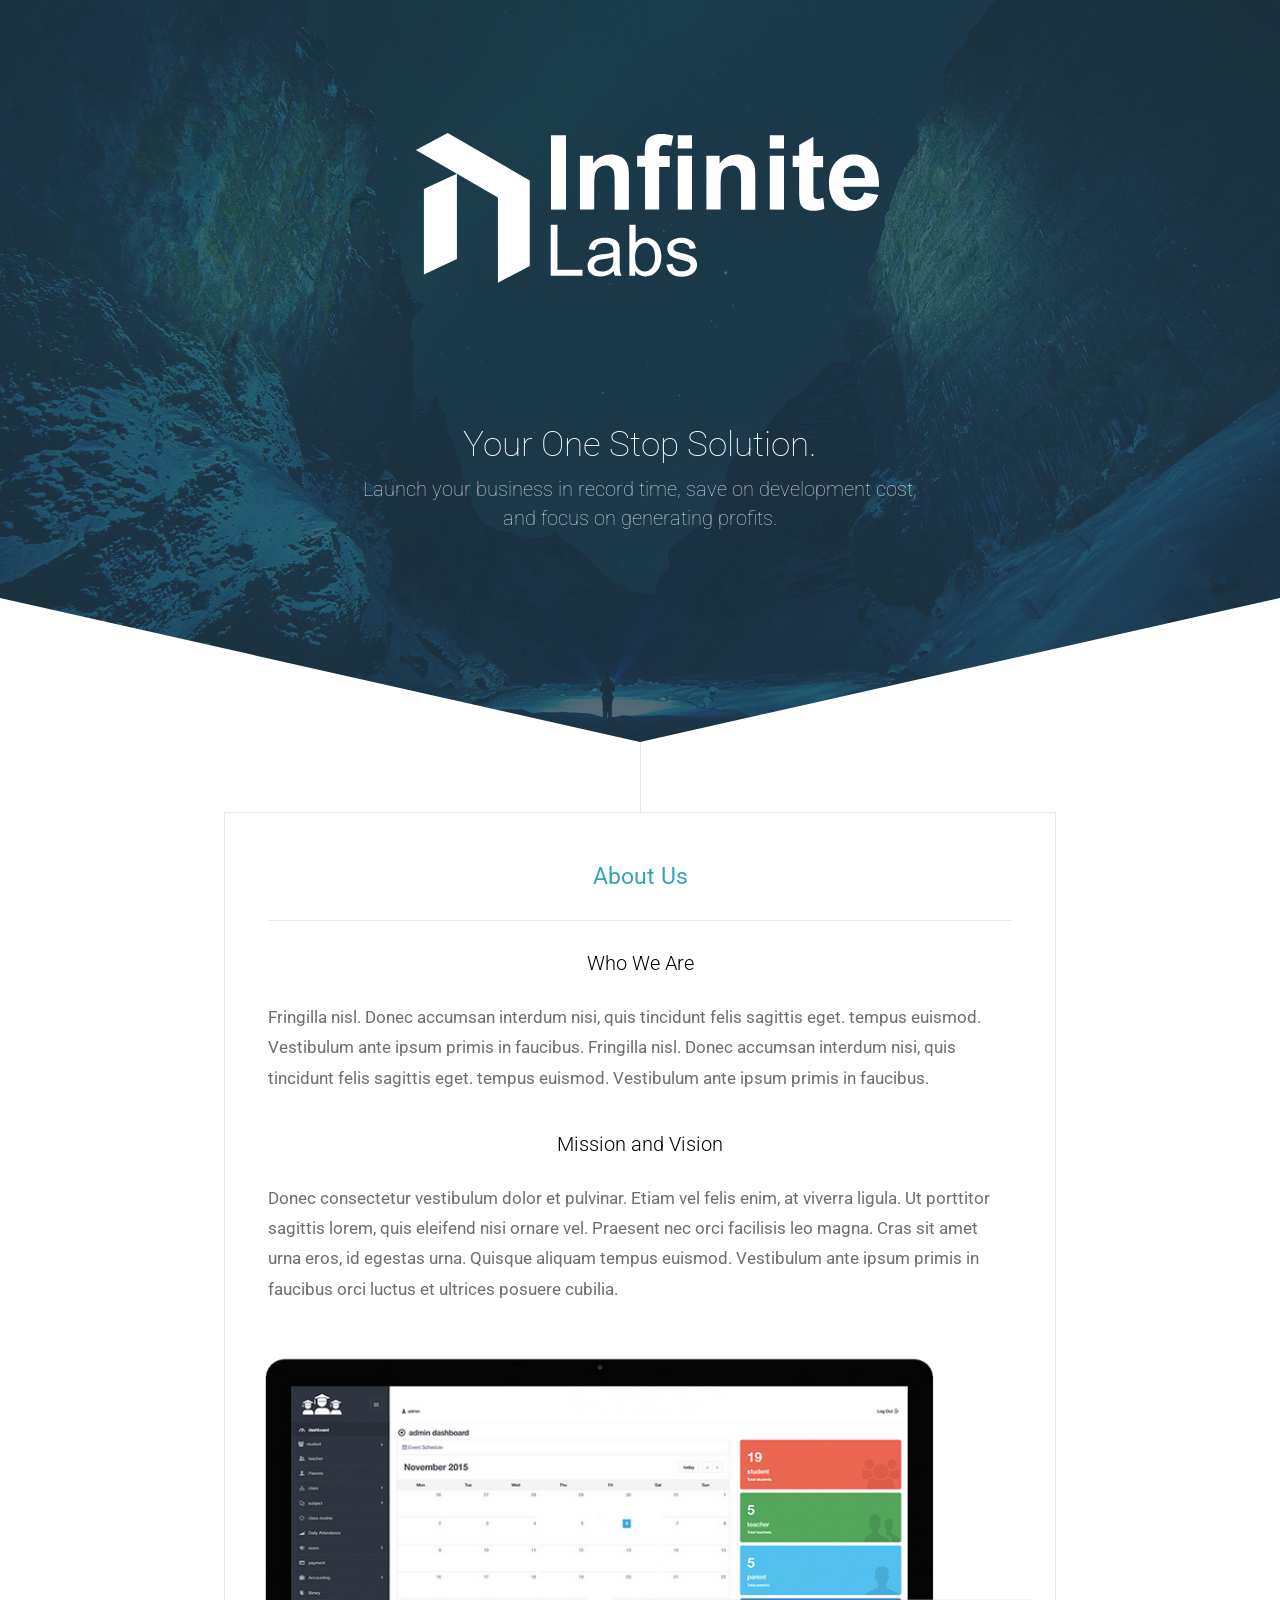
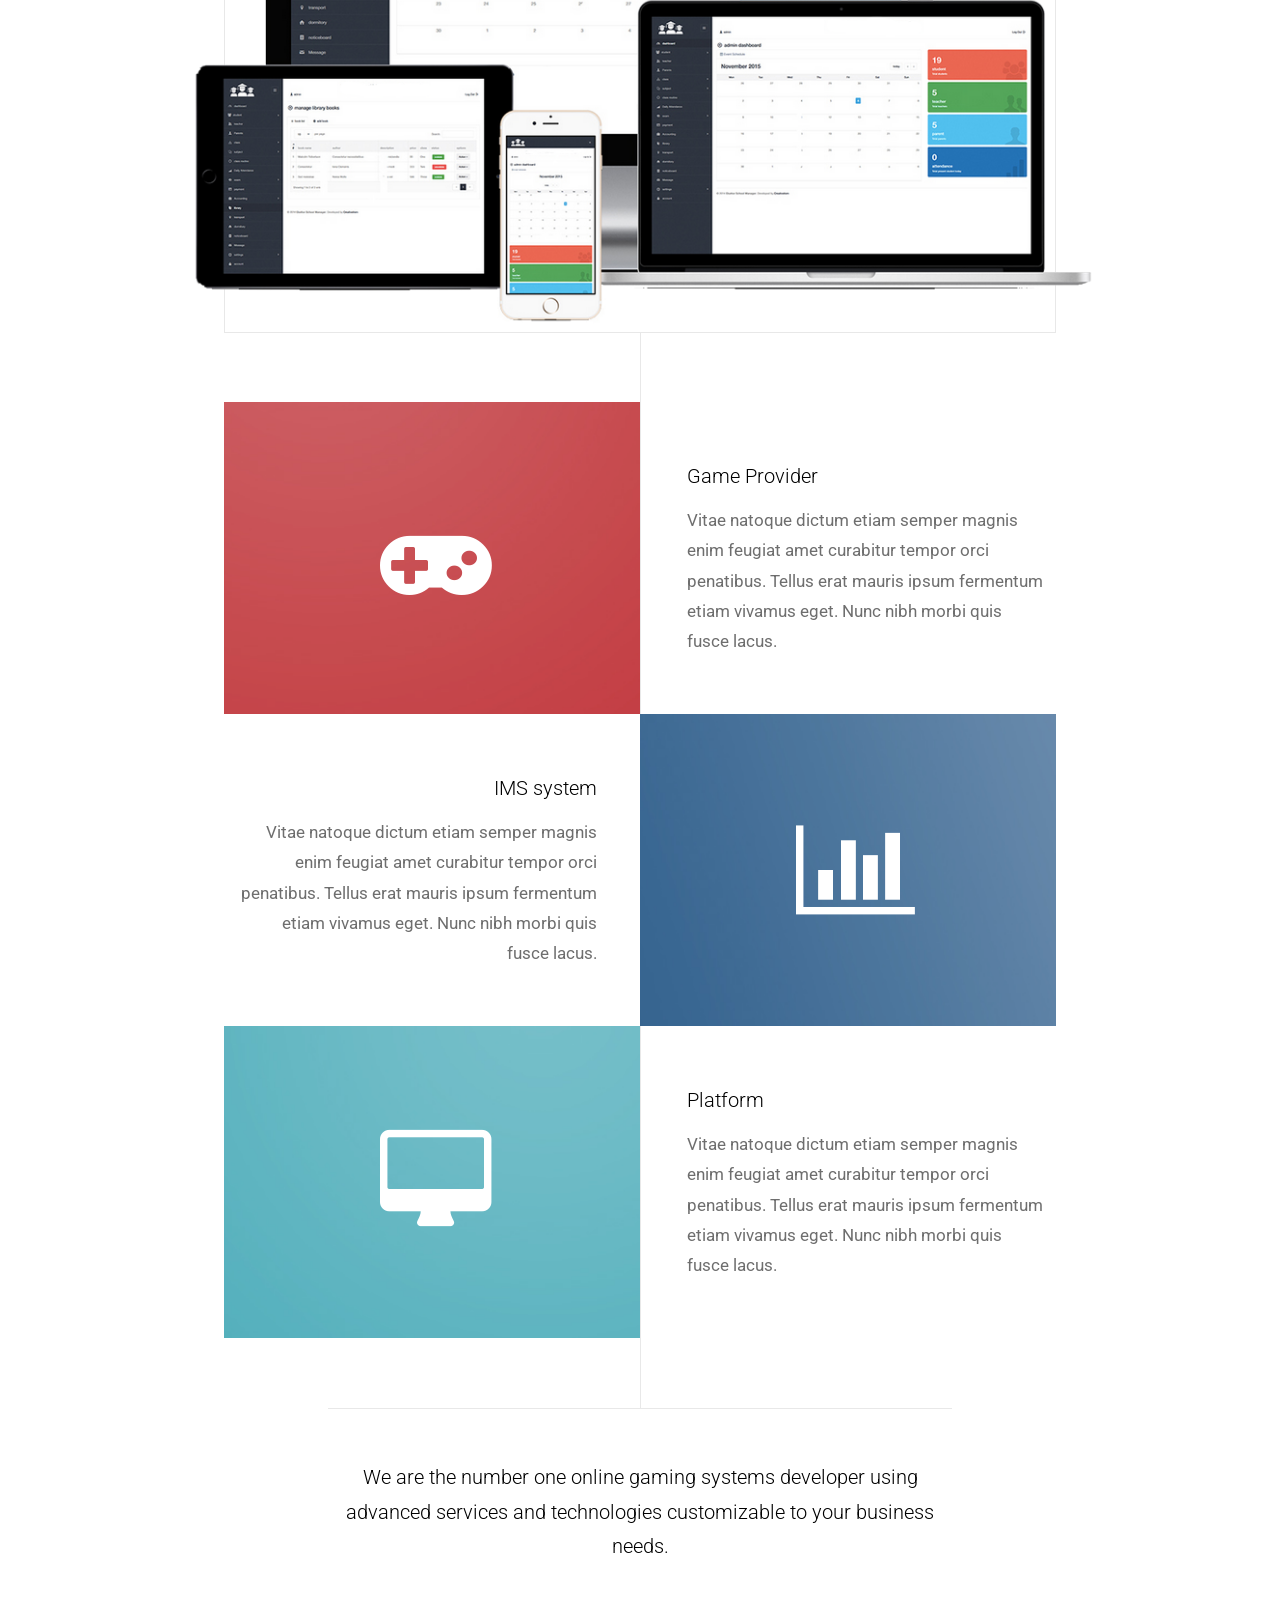
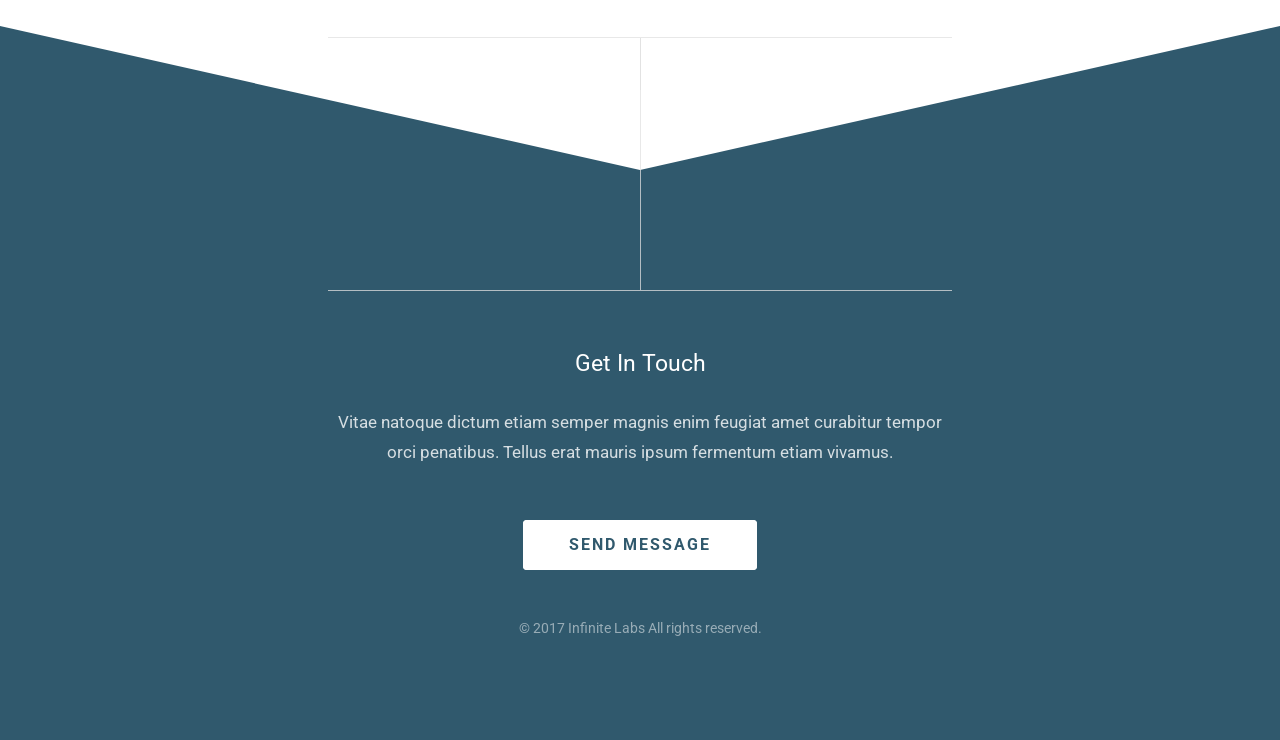
==== index.html @ 9e8cd10a "1" ====
<!DOCTYPE HTML>
<html>
	<head>
		<title>Infinite Labs</title>
		<meta charset="utf-8" />
		<meta name="viewport" content="width=device-width, initial-scale=1" />
		<!--[if lte IE 8]><script src="assets/js/ie/html5shiv.js"></script><![endif]-->
		<link rel="stylesheet" href="assets/css/main.css" />
		<!--[if lte IE 8]><link rel="stylesheet" href="assets/css/ie8.css" /><![endif]-->
	</head>
	<body>

		<!-- Header -->
			<div id="header">
				<div class="main-logo">
					<img src="images/logo.svg" alt="">
				</div>
				<h1>Your One Stop Solution.</h1>
				<p>Launch your business in record time, save on development cost, <br>and focus on generating profits.</p>
			</div>

		<!-- Main -->
			<div id="main">
				
				<div class="box container">
					<header>
						<h2>About Us</h2>
					</header>
					<hr />
					<section>
						<header>
							<h3>Who We Are</h3>
						</header>
						<p>Fringilla nisl. Donec accumsan interdum nisi, quis tincidunt felis sagittis eget.
						tempus euismod. Vestibulum ante ipsum primis in faucibus. Fringilla nisl. Donec accumsan interdum nisi, quis tincidunt felis sagittis eget.
						tempus euismod. Vestibulum ante ipsum primis in faucibus.</p>
					</section>
					<!-- <section>
						<header>
							<h3>Blockquote</h3>
						</header>
						<blockquote>Fringilla nisl. Donec accumsan interdum nisi, quis tincidunt felis sagittis eget.
						tempus euismod. Vestibulum ante ipsum primis in faucibus.</blockquote>
					</section> -->
					<section>
						<header>
							<h3>Mission and Vision</h3>
						</header>
						<p>Donec consectetur vestibulum dolor et pulvinar. Etiam vel felis enim, at viverra
						ligula. Ut porttitor sagittis lorem, quis eleifend nisi ornare vel. Praesent nec orci
						facilisis leo magna. Cras sit amet urna eros, id egestas urna. Quisque aliquam
						tempus euismod. Vestibulum ante ipsum primis in faucibus orci luctus et ultrices
						posuere cubilia.</p>
					</section>
					<!-- <section>
						<header>
							<h3>Unordered List</h3>
						</header>
						<ul class="default">
							<li>Donec consectetur vestibulum dolor et pulvinar. Etiam vel felis enim, at viverra ligula. Ut porttitor sagittis lorem, quis eleifend nisi ornare vel.</li>
							<li>Donec consectetur vestibulum dolor et pulvinar. Etiam vel felis enim, at viverra ligula. Ut porttitor sagittis lorem, quis eleifend nisi ornare vel.</li>
							<li>Donec consectetur vestibulum dolor et pulvinar. Etiam vel felis enim, at viverra ligula. Ut porttitor sagittis lorem, quis eleifend nisi ornare vel.</li>
							<li>Donec consectetur vestibulum dolor et pulvinar. Etiam vel felis enim, at viverra ligula. Ut porttitor sagittis lorem, quis eleifend nisi ornare vel.</li>
						</ul>
					</section>
					<section>
						<header>
							<h3>Ordered List</h3>
						</header>
						<ol class="default">
							<li>Donec consectetur vestibulum dolor et pulvinar. Etiam vel felis enim, at viverra ligula. Ut porttitor sagittis lorem, quis eleifend nisi ornare vel.</li>
							<li>Donec consectetur vestibulum dolor et pulvinar. Etiam vel felis enim, at viverra ligula. Ut porttitor sagittis lorem, quis eleifend nisi ornare vel.</li>
							<li>Donec consectetur vestibulum dolor et pulvinar. Etiam vel felis enim, at viverra ligula. Ut porttitor sagittis lorem, quis eleifend nisi ornare vel.</li>
							<li>Donec consectetur vestibulum dolor et pulvinar. Etiam vel felis enim, at viverra ligula. Ut porttitor sagittis lorem, quis eleifend nisi ornare vel.</li>
						</ol>
					</section>
					<section>
						<header>
							<h3>Table</h3>
						</header>
						<div class="table-wrapper">
							<table class="default">
								<thead>
									<tr>
										<th>ID</th>
										<th>Name</th>
										<th>Description</th>
										<th>Price</th>
									</tr>
								</thead>
								<tbody>
									<tr>
										<td>45815</td>
										<td>Something</td>
										<td>Ut porttitor sagittis lorem, quis eleifend nisi ornare vel.</td>
										<td>29.99</td>
									</tr>
									<tr>
										<td>24524</td>
										<td>Nothing</td>
										<td>Ut porttitor sagittis lorem, quis eleifend nisi ornare vel.</td>
										<td>19.99</td>
									</tr>
									<tr>
										<td>45815</td>
										<td>Something</td>
										<td>Ut porttitor sagittis lorem, quis eleifend nisi ornare vel.</td>
										<td>29.99</td>
									</tr>
									<tr>
										<td>24524</td>
										<td>Nothing</td>
										<td>Ut porttitor sagittis lorem, quis eleifend nisi ornare vel.</td>
										<td>19.99</td>
									</tr>
								</tbody>
								<tfoot>
									<tr>
										<td colspan="3"></td>
										<td>100.00</td>
									</tr>
								</tfoot>
							</table>
						</div>
					</section> -->

					<img src="images/device.png" class="devices">
				</div>
				

				<div class="box alt container">
					<section class="feature left">
						<a href="#" class="image icon fa-gamepad"><img src="images/pic01.jpg" alt="" /></a>
						<div class="content">
							<h3>Game Provider</h3>
							<p>Vitae natoque dictum etiam semper magnis enim feugiat amet curabitur tempor orci penatibus. Tellus erat mauris ipsum fermentum etiam vivamus eget. Nunc nibh morbi quis fusce lacus.</p>
						</div>
					</section>
					<section class="feature right">
						<a href="#" class="image icon fa-bar-chart"><img src="images/pic02.jpg" alt="" /></a>
						<div class="content">
							<h3>IMS system</h3>
							<p>Vitae natoque dictum etiam semper magnis enim feugiat amet curabitur tempor orci penatibus. Tellus erat mauris ipsum fermentum etiam vivamus eget. Nunc nibh morbi quis fusce lacus.</p>
						</div>
					</section>
					<section class="feature left">
						<a href="#" class="image icon fa-desktop"><img src="images/pic03.jpg" alt="" /></a>
						<div class="content">
							<h3>Platform</h3>
							<p>Vitae natoque dictum etiam semper magnis enim feugiat amet curabitur tempor orci penatibus. Tellus erat mauris ipsum fermentum etiam vivamus eget. Nunc nibh morbi quis fusce lacus.</p>
						</div>
					</section>
				</div>

				

				<footer class="major container 75%">
					<h3>We are the number one online gaming systems developer using advanced services and technologies customizable to your business needs.</h3>
					
				</footer>

			</div>

		<!-- Footer -->
			<div id="footer">
				<div class="container 75%">

					<header class="major last">
						<h2>Get In Touch</h2>
					</header>

					<p>Vitae natoque dictum etiam semper magnis enim feugiat amet curabitur tempor
					orci penatibus. Tellus erat mauris ipsum fermentum etiam vivamus.</p>

					<form method="post" action="#">
						<!-- <div class="row">
							<div class="6u 12u(mobilep)">
								<input type="text" name="name" placeholder="Name" />
							</div>
							<div class="6u 12u(mobilep)">
								<input type="email" name="email" placeholder="Email" />
							</div>
						</div>
						<div class="row">
							<div class="12u">
								<textarea name="message" placeholder="Message" rows="6"></textarea>
							</div>
						</div> -->
						<div class="row">
							<div class="12u">
								<ul class="actions">
									<li><input type="submit" value="Send Message" /></li>
								</ul>
							</div>
						</div>
					</form>

					<!-- <ul class="icons">
						<li><a href="#" class="icon fa-twitter"><span class="label">Twitter</span></a></li>
						<li><a href="#" class="icon fa-facebook"><span class="label">Facebook</span></a></li>
						<li><a href="#" class="icon fa-instagram"><span class="label">Instagram</span></a></li>
						<li><a href="#" class="icon fa-github"><span class="label">Github</span></a></li>
						<li><a href="#" class="icon fa-dribbble"><span class="label">Dribbble</span></a></li>
					</ul> -->

					<ul class="copyright">
						<li>&copy; 2017 Infinite Labs All rights reserved.</li>
					</ul>

				</div>
			</div>

		<!-- Scripts -->
			<script src="assets/js/jquery.min.js"></script>
			<script src="assets/js/skel.min.js"></script>
			<script src="assets/js/util.js"></script>
			<!--[if lte IE 8]><script src="assets/js/ie/respond.min.js"></script><![endif]-->
			<script src="assets/js/main.js"></script>

	</body>
</html>
---- assets/css/main.css ----
@import url("font-awesome.min.css");
@import url("https://fonts.googleapis.com/css?family=Roboto:100,100i,300,300i,400,400i,500,500i,700,700i");

/*
	Directive by HTML5 UP
	html5up.net | @ajlkn
	Free for personal and commercial use under the CCA 3.0 license (html5up.net/license)
*/

/* Reset */

	html, body, div, span, applet, object, iframe, h1, h2, h3, h4, h5, h6, p, blockquote, pre, a, abbr, acronym, address, big, cite, code, del, dfn, em, img, ins, kbd, q, s, samp, small, strike, strong, sub, sup, tt, var, b, u, i, center, dl, dt, dd, ol, ul, li, fieldset, form, label, legend, table, caption, tbody, tfoot, thead, tr, th, td, article, aside, canvas, details, embed, figure, figcaption, footer, header, hgroup, menu, nav, output, ruby, section, summary, time, mark, audio, video {
		margin: 0;
		padding: 0;
		border: 0;
		font-size: 100%;
		font: inherit;
		vertical-align: baseline;
	}

	article, aside, details, figcaption, figure, footer, header, hgroup, menu, nav, section {
		display: block;
	}

	body {
		line-height: 1;
	}

	ol, ul {
		list-style: none;
	}

	blockquote, q {
		quotes: none;
	}

	blockquote:before, blockquote:after, q:before, q:after {
		content: '';
		content: none;
	}

	table {
		border-collapse: collapse;
		border-spacing: 0;
	}

	body {
		-webkit-text-size-adjust: none;
	}

/* Box Model */

	*, *:before, *:after {
		-moz-box-sizing: border-box;
		-webkit-box-sizing: border-box;
		box-sizing: border-box;
	}

/* Containers */

	.container {
		margin-left: auto;
		margin-right: auto;
	}

	.container.\31 25\25 {
		width: 100%;
		max-width: 63.75em;
		min-width: 51em;
	}

	.container.\37 5\25 {
		width: 38.25em;
	}

	.container.\35 0\25 {
		width: 25.5em;
	}

	.container.\32 5\25 {
		width: 12.75em;
	}

	.container {
		width: 51em;
	}

	.container h2 {
		font-weight: 400;
		color: #34A5B5;
	}
	
	.container h3 {
		font-weight: 300;
		color: #000;
	}

	.container img {
		width: 130%;
		margin: 0 -15% -40px;
		display: block;
	}

	@media screen and (max-width: 1680px) {

		.container.\31 25\25 {
			width: 100%;
			max-width: 63.75em;
			min-width: 51em;
		}

		.container.\37 5\25 {
			width: 38.25em;
		}

		.container.\35 0\25 {
			width: 25.5em;
		}

		.container.\32 5\25 {
			width: 12.75em;
		}

		.container {
			width: 51em;
		}

	}

	@media screen and (max-width: 1280px) {

		.container.\31 25\25 {
			width: 100%;
			max-width: 60em;
			min-width: 48em;
		}

		.container.\37 5\25 {
			width: 36em;
		}

		.container.\35 0\25 {
			width: 24em;
		}

		.container.\32 5\25 {
			width: 12em;
		}

		.container {
			width: 48em;
		}

	}

	@media screen and (max-width: 980px) {

		.container.\31 25\25 {
			width: 100%;
			max-width: 118.75%;
			min-width: 95%;
		}

		.container.\37 5\25 {
			width: 71.25%;
		}

		.container.\35 0\25 {
			width: 47.5%;
		}

		.container.\32 5\25 {
			width: 23.75%;
		}

		.container {
			width: 95%;
		}

	}

	@media screen and (max-width: 840px) {

		.container.\31 25\25 {
			width: 100%;
			max-width: 118.75%;
			min-width: 95%;
		}

		.container.\37 5\25 {
			width: 71.25%;
		}

		.container.\35 0\25 {
			width: 47.5%;
		}

		.container.\32 5\25 {
			width: 23.75%;
		}

		.container {
			width: 95% !important;
		}

	}

	@media screen and (max-width: 736px) {

		.container.\31 25\25 {
			width: 100%;
			max-width: 112.5%;
			min-width: 90%;
		}

		.container.\37 5\25 {
			width: 67.5%;
		}

		.container.\35 0\25 {
			width: 45%;
		}

		.container.\32 5\25 {
			width: 22.5%;
		}

		.container {
			width: 90% !important;
		}

	}

	@media screen and (max-width: 480px) {

		.container.\31 25\25 {
			width: 100%;
			max-width: 125%;
			min-width: 100%;
		}

		.container.\37 5\25 {
			width: 75%;
		}

		.container.\35 0\25 {
			width: 50%;
		}

		.container.\32 5\25 {
			width: 25%;
		}

		.container {
			width: 100% !important;
		}

	}

/* Grid */

	.row {
		border-bottom: solid 1px transparent;
		-moz-box-sizing: border-box;
		-webkit-box-sizing: border-box;
		box-sizing: border-box;
	}

	.row > * {
		float: left;
		-moz-box-sizing: border-box;
		-webkit-box-sizing: border-box;
		box-sizing: border-box;
	}

	.row:after, .row:before {
		content: '';
		display: block;
		clear: both;
		height: 0;
	}

	.row.uniform > * > :first-child {
		margin-top: 0;
	}

	.row.uniform > * > :last-child {
		margin-bottom: 0;
	}

	.row.\30 \25 > * {
		padding: 0px 0 0 0px;
	}

	.row.\30 \25 {
		margin: 0px 0 -1px 0px;
	}

	.row.uniform.\30 \25 > * {
		padding: 0px 0 0 0px;
	}

	.row.uniform.\30 \25 {
		margin: 0px 0 -1px 0px;
	}

	.row > * {
		padding: 30px 0 0 30px;
	}

	.row {
		margin: -30px 0 -1px -30px;
	}

	.row.uniform > * {
		padding: 30px 0 0 30px;
	}

	.row.uniform {
		margin: -30px 0 -1px -30px;
	}

	.row.\32 00\25 > * {
		padding: 60px 0 0 60px;
	}

	.row.\32 00\25 {
		margin: -60px 0 -1px -60px;
	}

	.row.uniform.\32 00\25 > * {
		padding: 60px 0 0 60px;
	}

	.row.uniform.\32 00\25 {
		margin: -60px 0 -1px -60px;
	}

	.row.\31 50\25 > * {
		padding: 45px 0 0 45px;
	}

	.row.\31 50\25 {
		margin: -45px 0 -1px -45px;
	}

	.row.uniform.\31 50\25 > * {
		padding: 45px 0 0 45px;
	}

	.row.uniform.\31 50\25 {
		margin: -45px 0 -1px -45px;
	}

	.row.\35 0\25 > * {
		padding: 15px 0 0 15px;
	}

	.row.\35 0\25 {
		margin: -15px 0 -1px -15px;
	}

	.row.uniform.\35 0\25 > * {
		padding: 15px 0 0 15px;
	}

	.row.uniform.\35 0\25 {
		margin: -15px 0 -1px -15px;
	}

	.row.\32 5\25 > * {
		padding: 7.5px 0 0 7.5px;
	}

	.row.\32 5\25 {
		margin: -7.5px 0 -1px -7.5px;
	}

	.row.uniform.\32 5\25 > * {
		padding: 7.5px 0 0 7.5px;
	}

	.row.uniform.\32 5\25 {
		margin: -7.5px 0 -1px -7.5px;
	}

	.\31 2u, .\31 2u\24 {
		width: 100%;
		clear: none;
		margin-left: 0;
	}

	.\31 1u, .\31 1u\24 {
		width: 91.6666666667%;
		clear: none;
		margin-left: 0;
	}

	.\31 0u, .\31 0u\24 {
		width: 83.3333333333%;
		clear: none;
		margin-left: 0;
	}

	.\39 u, .\39 u\24 {
		width: 75%;
		clear: none;
		margin-left: 0;
	}

	.\38 u, .\38 u\24 {
		width: 66.6666666667%;
		clear: none;
		margin-left: 0;
	}

	.\37 u, .\37 u\24 {
		width: 58.3333333333%;
		clear: none;
		margin-left: 0;
	}

	.\36 u, .\36 u\24 {
		width: 50%;
		clear: none;
		margin-left: 0;
	}

	.\35 u, .\35 u\24 {
		width: 41.6666666667%;
		clear: none;
		margin-left: 0;
	}

	.\34 u, .\34 u\24 {
		width: 33.3333333333%;
		clear: none;
		margin-left: 0;
	}

	.\33 u, .\33 u\24 {
		width: 25%;
		clear: none;
		margin-left: 0;
	}

	.\32 u, .\32 u\24 {
		width: 16.6666666667%;
		clear: none;
		margin-left: 0;
	}

	.\31 u, .\31 u\24 {
		width: 8.3333333333%;
		clear: none;
		margin-left: 0;
	}

	.\31 2u\24 + *,
	.\31 1u\24 + *,
	.\31 0u\24 + *,
	.\39 u\24 + *,
	.\38 u\24 + *,
	.\37 u\24 + *,
	.\36 u\24 + *,
	.\35 u\24 + *,
	.\34 u\24 + *,
	.\33 u\24 + *,
	.\32 u\24 + *,
	.\31 u\24 + * {
		clear: left;
	}

	.\-11u {
		margin-left: 91.66667%;
	}

	.\-10u {
		margin-left: 83.33333%;
	}

	.\-9u {
		margin-left: 75%;
	}

	.\-8u {
		margin-left: 66.66667%;
	}

	.\-7u {
		margin-left: 58.33333%;
	}

	.\-6u {
		margin-left: 50%;
	}

	.\-5u {
		margin-left: 41.66667%;
	}

	.\-4u {
		margin-left: 33.33333%;
	}

	.\-3u {
		margin-left: 25%;
	}

	.\-2u {
		margin-left: 16.66667%;
	}

	.\-1u {
		margin-left: 8.33333%;
	}

	@media screen and (max-width: 1680px) {

		.row > * {
			padding: 30px 0 0 30px;
		}

		.row {
			margin: -30px 0 -1px -30px;
		}

		.row.uniform > * {
			padding: 30px 0 0 30px;
		}

		.row.uniform {
			margin: -30px 0 -1px -30px;
		}

		.row.\32 00\25 > * {
			padding: 60px 0 0 60px;
		}

		.row.\32 00\25 {
			margin: -60px 0 -1px -60px;
		}

		.row.uniform.\32 00\25 > * {
			padding: 60px 0 0 60px;
		}

		.row.uniform.\32 00\25 {
			margin: -60px 0 -1px -60px;
		}

		.row.\31 50\25 > * {
			padding: 45px 0 0 45px;
		}

		.row.\31 50\25 {
			margin: -45px 0 -1px -45px;
		}

		.row.uniform.\31 50\25 > * {
			padding: 45px 0 0 45px;
		}

		.row.uniform.\31 50\25 {
			margin: -45px 0 -1px -45px;
		}

		.row.\35 0\25 > * {
			padding: 15px 0 0 15px;
		}

		.row.\35 0\25 {
			margin: -15px 0 -1px -15px;
		}

		.row.uniform.\35 0\25 > * {
			padding: 15px 0 0 15px;
		}

		.row.uniform.\35 0\25 {
			margin: -15px 0 -1px -15px;
		}

		.row.\32 5\25 > * {
			padding: 7.5px 0 0 7.5px;
		}

		.row.\32 5\25 {
			margin: -7.5px 0 -1px -7.5px;
		}

		.row.uniform.\32 5\25 > * {
			padding: 7.5px 0 0 7.5px;
		}

		.row.uniform.\32 5\25 {
			margin: -7.5px 0 -1px -7.5px;
		}

		.\31 2u\28wide\29, .\31 2u\24\28wide\29 {
			width: 100%;
			clear: none;
			margin-left: 0;
		}

		.\31 1u\28wide\29, .\31 1u\24\28wide\29 {
			width: 91.6666666667%;
			clear: none;
			margin-left: 0;
		}

		.\31 0u\28wide\29, .\31 0u\24\28wide\29 {
			width: 83.3333333333%;
			clear: none;
			margin-left: 0;
		}

		.\39 u\28wide\29, .\39 u\24\28wide\29 {
			width: 75%;
			clear: none;
			margin-left: 0;
		}

		.\38 u\28wide\29, .\38 u\24\28wide\29 {
			width: 66.6666666667%;
			clear: none;
			margin-left: 0;
		}

		.\37 u\28wide\29, .\37 u\24\28wide\29 {
			width: 58.3333333333%;
			clear: none;
			margin-left: 0;
		}

		.\36 u\28wide\29, .\36 u\24\28wide\29 {
			width: 50%;
			clear: none;
			margin-left: 0;
		}

		.\35 u\28wide\29, .\35 u\24\28wide\29 {
			width: 41.6666666667%;
			clear: none;
			margin-left: 0;
		}

		.\34 u\28wide\29, .\34 u\24\28wide\29 {
			width: 33.3333333333%;
			clear: none;
			margin-left: 0;
		}

		.\33 u\28wide\29, .\33 u\24\28wide\29 {
			width: 25%;
			clear: none;
			margin-left: 0;
		}

		.\32 u\28wide\29, .\32 u\24\28wide\29 {
			width: 16.6666666667%;
			clear: none;
			margin-left: 0;
		}

		.\31 u\28wide\29, .\31 u\24\28wide\29 {
			width: 8.3333333333%;
			clear: none;
			margin-left: 0;
		}

		.\31 2u\24\28wide\29 + *,
		.\31 1u\24\28wide\29 + *,
		.\31 0u\24\28wide\29 + *,
		.\39 u\24\28wide\29 + *,
		.\38 u\24\28wide\29 + *,
		.\37 u\24\28wide\29 + *,
		.\36 u\24\28wide\29 + *,
		.\35 u\24\28wide\29 + *,
		.\34 u\24\28wide\29 + *,
		.\33 u\24\28wide\29 + *,
		.\32 u\24\28wide\29 + *,
		.\31 u\24\28wide\29 + * {
			clear: left;
		}

		.\-11u\28wide\29 {
			margin-left: 91.66667%;
		}

		.\-10u\28wide\29 {
			margin-left: 83.33333%;
		}

		.\-9u\28wide\29 {
			margin-left: 75%;
		}

		.\-8u\28wide\29 {
			margin-left: 66.66667%;
		}

		.\-7u\28wide\29 {
			margin-left: 58.33333%;
		}

		.\-6u\28wide\29 {
			margin-left: 50%;
		}

		.\-5u\28wide\29 {
			margin-left: 41.66667%;
		}

		.\-4u\28wide\29 {
			margin-left: 33.33333%;
		}

		.\-3u\28wide\29 {
			margin-left: 25%;
		}

		.\-2u\28wide\29 {
			margin-left: 16.66667%;
		}

		.\-1u\28wide\29 {
			margin-left: 8.33333%;
		}

	}

	@media screen and (max-width: 1280px) {

		.row > * {
			padding: 30px 0 0 30px;
		}

		.row {
			margin: -30px 0 -1px -30px;
		}

		.row.uniform > * {
			padding: 30px 0 0 30px;
		}

		.row.uniform {
			margin: -30px 0 -1px -30px;
		}

		.row.\32 00\25 > * {
			padding: 60px 0 0 60px;
		}

		.row.\32 00\25 {
			margin: -60px 0 -1px -60px;
		}

		.row.uniform.\32 00\25 > * {
			padding: 60px 0 0 60px;
		}

		.row.uniform.\32 00\25 {
			margin: -60px 0 -1px -60px;
		}

		.row.\31 50\25 > * {
			padding: 45px 0 0 45px;
		}

		.row.\31 50\25 {
			margin: -45px 0 -1px -45px;
		}

		.row.uniform.\31 50\25 > * {
			padding: 45px 0 0 45px;
		}

		.row.uniform.\31 50\25 {
			margin: -45px 0 -1px -45px;
		}

		.row.\35 0\25 > * {
			padding: 15px 0 0 15px;
		}

		.row.\35 0\25 {
			margin: -15px 0 -1px -15px;
		}

		.row.uniform.\35 0\25 > * {
			padding: 15px 0 0 15px;
		}

		.row.uniform.\35 0\25 {
			margin: -15px 0 -1px -15px;
		}

		.row.\32 5\25 > * {
			padding: 7.5px 0 0 7.5px;
		}

		.row.\32 5\25 {
			margin: -7.5px 0 -1px -7.5px;
		}

		.row.uniform.\32 5\25 > * {
			padding: 7.5px 0 0 7.5px;
		}

		.row.uniform.\32 5\25 {
			margin: -7.5px 0 -1px -7.5px;
		}

		.\31 2u\28normal\29, .\31 2u\24\28normal\29 {
			width: 100%;
			clear: none;
			margin-left: 0;
		}

		.\31 1u\28normal\29, .\31 1u\24\28normal\29 {
			width: 91.6666666667%;
			clear: none;
			margin-left: 0;
		}

		.\31 0u\28normal\29, .\31 0u\24\28normal\29 {
			width: 83.3333333333%;
			clear: none;
			margin-left: 0;
		}

		.\39 u\28normal\29, .\39 u\24\28normal\29 {
			width: 75%;
			clear: none;
			margin-left: 0;
		}

		.\38 u\28normal\29, .\38 u\24\28normal\29 {
			width: 66.6666666667%;
			clear: none;
			margin-left: 0;
		}

		.\37 u\28normal\29, .\37 u\24\28normal\29 {
			width: 58.3333333333%;
			clear: none;
			margin-left: 0;
		}

		.\36 u\28normal\29, .\36 u\24\28normal\29 {
			width: 50%;
			clear: none;
			margin-left: 0;
		}

		.\35 u\28normal\29, .\35 u\24\28normal\29 {
			width: 41.6666666667%;
			clear: none;
			margin-left: 0;
		}

		.\34 u\28normal\29, .\34 u\24\28normal\29 {
			width: 33.3333333333%;
			clear: none;
			margin-left: 0;
		}

		.\33 u\28normal\29, .\33 u\24\28normal\29 {
			width: 25%;
			clear: none;
			margin-left: 0;
		}

		.\32 u\28normal\29, .\32 u\24\28normal\29 {
			width: 16.6666666667%;
			clear: none;
			margin-left: 0;
		}

		.\31 u\28normal\29, .\31 u\24\28normal\29 {
			width: 8.3333333333%;
			clear: none;
			margin-left: 0;
		}

		.\31 2u\24\28normal\29 + *,
		.\31 1u\24\28normal\29 + *,
		.\31 0u\24\28normal\29 + *,
		.\39 u\24\28normal\29 + *,
		.\38 u\24\28normal\29 + *,
		.\37 u\24\28normal\29 + *,
		.\36 u\24\28normal\29 + *,
		.\35 u\24\28normal\29 + *,
		.\34 u\24\28normal\29 + *,
		.\33 u\24\28normal\29 + *,
		.\32 u\24\28normal\29 + *,
		.\31 u\24\28normal\29 + * {
			clear: left;
		}

		.\-11u\28normal\29 {
			margin-left: 91.66667%;
		}

		.\-10u\28normal\29 {
			margin-left: 83.33333%;
		}

		.\-9u\28normal\29 {
			margin-left: 75%;
		}

		.\-8u\28normal\29 {
			margin-left: 66.66667%;
		}

		.\-7u\28normal\29 {
			margin-left: 58.33333%;
		}

		.\-6u\28normal\29 {
			margin-left: 50%;
		}

		.\-5u\28normal\29 {
			margin-left: 41.66667%;
		}

		.\-4u\28normal\29 {
			margin-left: 33.33333%;
		}

		.\-3u\28normal\29 {
			margin-left: 25%;
		}

		.\-2u\28normal\29 {
			margin-left: 16.66667%;
		}

		.\-1u\28normal\29 {
			margin-left: 8.33333%;
		}

	}

	@media screen and (max-width: 980px) {

		.row > * {
			padding: 30px 0 0 30px;
		}

		.row {
			margin: -30px 0 -1px -30px;
		}

		.row.uniform > * {
			padding: 30px 0 0 30px;
		}

		.row.uniform {
			margin: -30px 0 -1px -30px;
		}

		.row.\32 00\25 > * {
			padding: 60px 0 0 60px;
		}

		.row.\32 00\25 {
			margin: -60px 0 -1px -60px;
		}

		.row.uniform.\32 00\25 > * {
			padding: 60px 0 0 60px;
		}

		.row.uniform.\32 00\25 {
			margin: -60px 0 -1px -60px;
		}

		.row.\31 50\25 > * {
			padding: 45px 0 0 45px;
		}

		.row.\31 50\25 {
			margin: -45px 0 -1px -45px;
		}

		.row.uniform.\31 50\25 > * {
			padding: 45px 0 0 45px;
		}

		.row.uniform.\31 50\25 {
			margin: -45px 0 -1px -45px;
		}

		.row.\35 0\25 > * {
			padding: 15px 0 0 15px;
		}

		.row.\35 0\25 {
			margin: -15px 0 -1px -15px;
		}

		.row.uniform.\35 0\25 > * {
			padding: 15px 0 0 15px;
		}

		.row.uniform.\35 0\25 {
			margin: -15px 0 -1px -15px;
		}

		.row.\32 5\25 > * {
			padding: 7.5px 0 0 7.5px;
		}

		.row.\32 5\25 {
			margin: -7.5px 0 -1px -7.5px;
		}

		.row.uniform.\32 5\25 > * {
			padding: 7.5px 0 0 7.5px;
		}

		.row.uniform.\32 5\25 {
			margin: -7.5px 0 -1px -7.5px;
		}

		.\31 2u\28narrow\29, .\31 2u\24\28narrow\29 {
			width: 100%;
			clear: none;
			margin-left: 0;
		}

		.\31 1u\28narrow\29, .\31 1u\24\28narrow\29 {
			width: 91.6666666667%;
			clear: none;
			margin-left: 0;
		}

		.\31 0u\28narrow\29, .\31 0u\24\28narrow\29 {
			width: 83.3333333333%;
			clear: none;
			margin-left: 0;
		}

		.\39 u\28narrow\29, .\39 u\24\28narrow\29 {
			width: 75%;
			clear: none;
			margin-left: 0;
		}

		.\38 u\28narrow\29, .\38 u\24\28narrow\29 {
			width: 66.6666666667%;
			clear: none;
			margin-left: 0;
		}

		.\37 u\28narrow\29, .\37 u\24\28narrow\29 {
			width: 58.3333333333%;
			clear: none;
			margin-left: 0;
		}

		.\36 u\28narrow\29, .\36 u\24\28narrow\29 {
			width: 50%;
			clear: none;
			margin-left: 0;
		}

		.\35 u\28narrow\29, .\35 u\24\28narrow\29 {
			width: 41.6666666667%;
			clear: none;
			margin-left: 0;
		}

		.\34 u\28narrow\29, .\34 u\24\28narrow\29 {
			width: 33.3333333333%;
			clear: none;
			margin-left: 0;
		}

		.\33 u\28narrow\29, .\33 u\24\28narrow\29 {
			width: 25%;
			clear: none;
			margin-left: 0;
		}

		.\32 u\28narrow\29, .\32 u\24\28narrow\29 {
			width: 16.6666666667%;
			clear: none;
			margin-left: 0;
		}

		.\31 u\28narrow\29, .\31 u\24\28narrow\29 {
			width: 8.3333333333%;
			clear: none;
			margin-left: 0;
		}

		.\31 2u\24\28narrow\29 + *,
		.\31 1u\24\28narrow\29 + *,
		.\31 0u\24\28narrow\29 + *,
		.\39 u\24\28narrow\29 + *,
		.\38 u\24\28narrow\29 + *,
		.\37 u\24\28narrow\29 + *,
		.\36 u\24\28narrow\29 + *,
		.\35 u\24\28narrow\29 + *,
		.\34 u\24\28narrow\29 + *,
		.\33 u\24\28narrow\29 + *,
		.\32 u\24\28narrow\29 + *,
		.\31 u\24\28narrow\29 + * {
			clear: left;
		}

		.\-11u\28narrow\29 {
			margin-left: 91.66667%;
		}

		.\-10u\28narrow\29 {
			margin-left: 83.33333%;
		}

		.\-9u\28narrow\29 {
			margin-left: 75%;
		}

		.\-8u\28narrow\29 {
			margin-left: 66.66667%;
		}

		.\-7u\28narrow\29 {
			margin-left: 58.33333%;
		}

		.\-6u\28narrow\29 {
			margin-left: 50%;
		}

		.\-5u\28narrow\29 {
			margin-left: 41.66667%;
		}

		.\-4u\28narrow\29 {
			margin-left: 33.33333%;
		}

		.\-3u\28narrow\29 {
			margin-left: 25%;
		}

		.\-2u\28narrow\29 {
			margin-left: 16.66667%;
		}

		.\-1u\28narrow\29 {
			margin-left: 8.33333%;
		}

	}

	@media screen and (max-width: 840px) {

		.row > * {
			padding: 20px 0 0 20px;
		}

		.row {
			margin: -20px 0 -1px -20px;
		}

		.row.uniform > * {
			padding: 20px 0 0 20px;
		}

		.row.uniform {
			margin: -20px 0 -1px -20px;
		}

		.row.\32 00\25 > * {
			padding: 40px 0 0 40px;
		}

		.row.\32 00\25 {
			margin: -40px 0 -1px -40px;
		}

		.row.uniform.\32 00\25 > * {
			padding: 40px 0 0 40px;
		}

		.row.uniform.\32 00\25 {
			margin: -40px 0 -1px -40px;
		}

		.row.\31 50\25 > * {
			padding: 30px 0 0 30px;
		}

		.row.\31 50\25 {
			margin: -30px 0 -1px -30px;
		}

		.row.uniform.\31 50\25 > * {
			padding: 30px 0 0 30px;
		}

		.row.uniform.\31 50\25 {
			margin: -30px 0 -1px -30px;
		}

		.row.\35 0\25 > * {
			padding: 10px 0 0 10px;
		}

		.row.\35 0\25 {
			margin: -10px 0 -1px -10px;
		}

		.row.uniform.\35 0\25 > * {
			padding: 10px 0 0 10px;
		}

		.row.uniform.\35 0\25 {
			margin: -10px 0 -1px -10px;
		}

		.row.\32 5\25 > * {
			padding: 5px 0 0 5px;
		}

		.row.\32 5\25 {
			margin: -5px 0 -1px -5px;
		}

		.row.uniform.\32 5\25 > * {
			padding: 5px 0 0 5px;
		}

		.row.uniform.\32 5\25 {
			margin: -5px 0 -1px -5px;
		}

		.\31 2u\28narrower\29, .\31 2u\24\28narrower\29 {
			width: 100%;
			clear: none;
			margin-left: 0;
		}

		.\31 1u\28narrower\29, .\31 1u\24\28narrower\29 {
			width: 91.6666666667%;
			clear: none;
			margin-left: 0;
		}

		.\31 0u\28narrower\29, .\31 0u\24\28narrower\29 {
			width: 83.3333333333%;
			clear: none;
			margin-left: 0;
		}

		.\39 u\28narrower\29, .\39 u\24\28narrower\29 {
			width: 75%;
			clear: none;
			margin-left: 0;
		}

		.\38 u\28narrower\29, .\38 u\24\28narrower\29 {
			width: 66.6666666667%;
			clear: none;
			margin-left: 0;
		}

		.\37 u\28narrower\29, .\37 u\24\28narrower\29 {
			width: 58.3333333333%;
			clear: none;
			margin-left: 0;
		}

		.\36 u\28narrower\29, .\36 u\24\28narrower\29 {
			width: 50%;
			clear: none;
			margin-left: 0;
		}

		.\35 u\28narrower\29, .\35 u\24\28narrower\29 {
			width: 41.6666666667%;
			clear: none;
			margin-left: 0;
		}

		.\34 u\28narrower\29, .\34 u\24\28narrower\29 {
			width: 33.3333333333%;
			clear: none;
			margin-left: 0;
		}

		.\33 u\28narrower\29, .\33 u\24\28narrower\29 {
			width: 25%;
			clear: none;
			margin-left: 0;
		}

		.\32 u\28narrower\29, .\32 u\24\28narrower\29 {
			width: 16.6666666667%;
			clear: none;
			margin-left: 0;
		}

		.\31 u\28narrower\29, .\31 u\24\28narrower\29 {
			width: 8.3333333333%;
			clear: none;
			margin-left: 0;
		}

		.\31 2u\24\28narrower\29 + *,
		.\31 1u\24\28narrower\29 + *,
		.\31 0u\24\28narrower\29 + *,
		.\39 u\24\28narrower\29 + *,
		.\38 u\24\28narrower\29 + *,
		.\37 u\24\28narrower\29 + *,
		.\36 u\24\28narrower\29 + *,
		.\35 u\24\28narrower\29 + *,
		.\34 u\24\28narrower\29 + *,
		.\33 u\24\28narrower\29 + *,
		.\32 u\24\28narrower\29 + *,
		.\31 u\24\28narrower\29 + * {
			clear: left;
		}

		.\-11u\28narrower\29 {
			margin-left: 91.66667%;
		}

		.\-10u\28narrower\29 {
			margin-left: 83.33333%;
		}

		.\-9u\28narrower\29 {
			margin-left: 75%;
		}

		.\-8u\28narrower\29 {
			margin-left: 66.66667%;
		}

		.\-7u\28narrower\29 {
			margin-left: 58.33333%;
		}

		.\-6u\28narrower\29 {
			margin-left: 50%;
		}

		.\-5u\28narrower\29 {
			margin-left: 41.66667%;
		}

		.\-4u\28narrower\29 {
			margin-left: 33.33333%;
		}

		.\-3u\28narrower\29 {
			margin-left: 25%;
		}

		.\-2u\28narrower\29 {
			margin-left: 16.66667%;
		}

		.\-1u\28narrower\29 {
			margin-left: 8.33333%;
		}

	}

	@media screen and (max-width: 736px) {

		.row > * {
			padding: 20px 0 0 20px;
		}

		.row {
			margin: -20px 0 -1px -20px;
		}

		.row.uniform > * {
			padding: 20px 0 0 20px;
		}

		.row.uniform {
			margin: -20px 0 -1px -20px;
		}

		.row.\32 00\25 > * {
			padding: 40px 0 0 40px;
		}

		.row.\32 00\25 {
			margin: -40px 0 -1px -40px;
		}

		.row.uniform.\32 00\25 > * {
			padding: 40px 0 0 40px;
		}

		.row.uniform.\32 00\25 {
			margin: -40px 0 -1px -40px;
		}

		.row.\31 50\25 > * {
			padding: 30px 0 0 30px;
		}

		.row.\31 50\25 {
			margin: -30px 0 -1px -30px;
		}

		.row.uniform.\31 50\25 > * {
			padding: 30px 0 0 30px;
		}

		.row.uniform.\31 50\25 {
			margin: -30px 0 -1px -30px;
		}

		.row.\35 0\25 > * {
			padding: 10px 0 0 10px;
		}

		.row.\35 0\25 {
			margin: -10px 0 -1px -10px;
		}

		.row.uniform.\35 0\25 > * {
			padding: 10px 0 0 10px;
		}

		.row.uniform.\35 0\25 {
			margin: -10px 0 -1px -10px;
		}

		.row.\32 5\25 > * {
			padding: 5px 0 0 5px;
		}

		.row.\32 5\25 {
			margin: -5px 0 -1px -5px;
		}

		.row.uniform.\32 5\25 > * {
			padding: 5px 0 0 5px;
		}

		.row.uniform.\32 5\25 {
			margin: -5px 0 -1px -5px;
		}

		.\31 2u\28mobile\29, .\31 2u\24\28mobile\29 {
			width: 100%;
			clear: none;
			margin-left: 0;
		}

		.\31 1u\28mobile\29, .\31 1u\24\28mobile\29 {
			width: 91.6666666667%;
			clear: none;
			margin-left: 0;
		}

		.\31 0u\28mobile\29, .\31 0u\24\28mobile\29 {
			width: 83.3333333333%;
			clear: none;
			margin-left: 0;
		}

		.\39 u\28mobile\29, .\39 u\24\28mobile\29 {
			width: 75%;
			clear: none;
			margin-left: 0;
		}

		.\38 u\28mobile\29, .\38 u\24\28mobile\29 {
			width: 66.6666666667%;
			clear: none;
			margin-left: 0;
		}

		.\37 u\28mobile\29, .\37 u\24\28mobile\29 {
			width: 58.3333333333%;
			clear: none;
			margin-left: 0;
		}

		.\36 u\28mobile\29, .\36 u\24\28mobile\29 {
			width: 50%;
			clear: none;
			margin-left: 0;
		}

		.\35 u\28mobile\29, .\35 u\24\28mobile\29 {
			width: 41.6666666667%;
			clear: none;
			margin-left: 0;
		}

		.\34 u\28mobile\29, .\34 u\24\28mobile\29 {
			width: 33.3333333333%;
			clear: none;
			margin-left: 0;
		}

		.\33 u\28mobile\29, .\33 u\24\28mobile\29 {
			width: 25%;
			clear: none;
			margin-left: 0;
		}

		.\32 u\28mobile\29, .\32 u\24\28mobile\29 {
			width: 16.6666666667%;
			clear: none;
			margin-left: 0;
		}

		.\31 u\28mobile\29, .\31 u\24\28mobile\29 {
			width: 8.3333333333%;
			clear: none;
			margin-left: 0;
		}

		.\31 2u\24\28mobile\29 + *,
		.\31 1u\24\28mobile\29 + *,
		.\31 0u\24\28mobile\29 + *,
		.\39 u\24\28mobile\29 + *,
		.\38 u\24\28mobile\29 + *,
		.\37 u\24\28mobile\29 + *,
		.\36 u\24\28mobile\29 + *,
		.\35 u\24\28mobile\29 + *,
		.\34 u\24\28mobile\29 + *,
		.\33 u\24\28mobile\29 + *,
		.\32 u\24\28mobile\29 + *,
		.\31 u\24\28mobile\29 + * {
			clear: left;
		}

		.\-11u\28mobile\29 {
			margin-left: 91.66667%;
		}

		.\-10u\28mobile\29 {
			margin-left: 83.33333%;
		}

		.\-9u\28mobile\29 {
			margin-left: 75%;
		}

		.\-8u\28mobile\29 {
			margin-left: 66.66667%;
		}

		.\-7u\28mobile\29 {
			margin-left: 58.33333%;
		}

		.\-6u\28mobile\29 {
			margin-left: 50%;
		}

		.\-5u\28mobile\29 {
			margin-left: 41.66667%;
		}

		.\-4u\28mobile\29 {
			margin-left: 33.33333%;
		}

		.\-3u\28mobile\29 {
			margin-left: 25%;
		}

		.\-2u\28mobile\29 {
			margin-left: 16.66667%;
		}

		.\-1u\28mobile\29 {
			margin-left: 8.33333%;
		}

	}

	@media screen and (max-width: 480px) {

		.row > * {
			padding: 20px 0 0 20px;
		}

		.row {
			margin: -20px 0 -1px -20px;
		}

		.row.uniform > * {
			padding: 20px 0 0 20px;
		}

		.row.uniform {
			margin: -20px 0 -1px -20px;
		}

		.row.\32 00\25 > * {
			padding: 40px 0 0 40px;
		}

		.row.\32 00\25 {
			margin: -40px 0 -1px -40px;
		}

		.row.uniform.\32 00\25 > * {
			padding: 40px 0 0 40px;
		}

		.row.uniform.\32 00\25 {
			margin: -40px 0 -1px -40px;
		}

		.row.\31 50\25 > * {
			padding: 30px 0 0 30px;
		}

		.row.\31 50\25 {
			margin: -30px 0 -1px -30px;
		}

		.row.uniform.\31 50\25 > * {
			padding: 30px 0 0 30px;
		}

		.row.uniform.\31 50\25 {
			margin: -30px 0 -1px -30px;
		}

		.row.\35 0\25 > * {
			padding: 10px 0 0 10px;
		}

		.row.\35 0\25 {
			margin: -10px 0 -1px -10px;
		}

		.row.uniform.\35 0\25 > * {
			padding: 10px 0 0 10px;
		}

		.row.uniform.\35 0\25 {
			margin: -10px 0 -1px -10px;
		}

		.row.\32 5\25 > * {
			padding: 5px 0 0 5px;
		}

		.row.\32 5\25 {
			margin: -5px 0 -1px -5px;
		}

		.row.uniform.\32 5\25 > * {
			padding: 5px 0 0 5px;
		}

		.row.uniform.\32 5\25 {
			margin: -5px 0 -1px -5px;
		}

		.\31 2u\28mobilep\29, .\31 2u\24\28mobilep\29 {
			width: 100%;
			clear: none;
			margin-left: 0;
		}

		.\31 1u\28mobilep\29, .\31 1u\24\28mobilep\29 {
			width: 91.6666666667%;
			clear: none;
			margin-left: 0;
		}

		.\31 0u\28mobilep\29, .\31 0u\24\28mobilep\29 {
			width: 83.3333333333%;
			clear: none;
			margin-left: 0;
		}

		.\39 u\28mobilep\29, .\39 u\24\28mobilep\29 {
			width: 75%;
			clear: none;
			margin-left: 0;
		}

		.\38 u\28mobilep\29, .\38 u\24\28mobilep\29 {
			width: 66.6666666667%;
			clear: none;
			margin-left: 0;
		}

		.\37 u\28mobilep\29, .\37 u\24\28mobilep\29 {
			width: 58.3333333333%;
			clear: none;
			margin-left: 0;
		}

		.\36 u\28mobilep\29, .\36 u\24\28mobilep\29 {
			width: 50%;
			clear: none;
			margin-left: 0;
		}

		.\35 u\28mobilep\29, .\35 u\24\28mobilep\29 {
			width: 41.6666666667%;
			clear: none;
			margin-left: 0;
		}

		.\34 u\28mobilep\29, .\34 u\24\28mobilep\29 {
			width: 33.3333333333%;
			clear: none;
			margin-left: 0;
		}

		.\33 u\28mobilep\29, .\33 u\24\28mobilep\29 {
			width: 25%;
			clear: none;
			margin-left: 0;
		}

		.\32 u\28mobilep\29, .\32 u\24\28mobilep\29 {
			width: 16.6666666667%;
			clear: none;
			margin-left: 0;
		}

		.\31 u\28mobilep\29, .\31 u\24\28mobilep\29 {
			width: 8.3333333333%;
			clear: none;
			margin-left: 0;
		}

		.\31 2u\24\28mobilep\29 + *,
		.\31 1u\24\28mobilep\29 + *,
		.\31 0u\24\28mobilep\29 + *,
		.\39 u\24\28mobilep\29 + *,
		.\38 u\24\28mobilep\29 + *,
		.\37 u\24\28mobilep\29 + *,
		.\36 u\24\28mobilep\29 + *,
		.\35 u\24\28mobilep\29 + *,
		.\34 u\24\28mobilep\29 + *,
		.\33 u\24\28mobilep\29 + *,
		.\32 u\24\28mobilep\29 + *,
		.\31 u\24\28mobilep\29 + * {
			clear: left;
		}

		.\-11u\28mobilep\29 {
			margin-left: 91.66667%;
		}

		.\-10u\28mobilep\29 {
			margin-left: 83.33333%;
		}

		.\-9u\28mobilep\29 {
			margin-left: 75%;
		}

		.\-8u\28mobilep\29 {
			margin-left: 66.66667%;
		}

		.\-7u\28mobilep\29 {
			margin-left: 58.33333%;
		}

		.\-6u\28mobilep\29 {
			margin-left: 50%;
		}

		.\-5u\28mobilep\29 {
			margin-left: 41.66667%;
		}

		.\-4u\28mobilep\29 {
			margin-left: 33.33333%;
		}

		.\-3u\28mobilep\29 {
			margin-left: 25%;
		}

		.\-2u\28mobilep\29 {
			margin-left: 16.66667%;
		}

		.\-1u\28mobilep\29 {
			margin-left: 8.33333%;
		}

	}

/* Basic */

	html, body {
		height: 100%;
	}

	body {
		background: #ffffff;
	}

		body.is-loading * {
			-moz-transition: none !important;
			-webkit-transition: none !important;
			-ms-transition: none !important;
			transition: none !important;
			-moz-animation: none !important;
			-webkit-animation: none !important;
			-ms-animation: none !important;
			animation: none !important;
		}

	body, input, select, textarea {
		color: #6e6e6e;
		font-family: 'Roboto', sans-serif;
		font-size: 16pt;
		font-weight: 400;
		line-height: 1.75em;
	}

	a {
		-moz-transition: color 0.2s ease-in-out, border-bottom-color 0.2s ease-in-out;
		-webkit-transition: color 0.2s ease-in-out, border-bottom-color 0.2s ease-in-out;
		-ms-transition: color 0.2s ease-in-out, border-bottom-color 0.2s ease-in-out;
		transition: color 0.2s ease-in-out, border-bottom-color 0.2s ease-in-out;
		border-bottom: dotted 1px;
		color: #4eb980;
		text-decoration: none;
	}

		a:hover {
			border-bottom-color: transparent;
		}

	strong, b {
		font-weight: 600;
		color: #5b5b5b;
	}

	em, i {
		font-style: italic;
	}

	p, ul, ol, dl, table, blockquote, form {
		margin: 0 0 2em 0;
	}

	h1, h2, h3, h4, h5, h6 {
		color: #5b5b5b;
		font-weight: 700;
		/*letter-spacing: 0.125em;*/
		line-height: 1.75em;
		margin-bottom: 1em;
		/*text-transform: uppercase;*/
		text-align: center;
	}

		h1 a, h2 a, h3 a, h4 a, h5 a, h6 a {
			color: inherit;
			text-decoration: none;
		}

	h2 {
		font-size: 1.75em;
	}

	h3 {
		font-size: 1.5em;
	}

	sub {
		font-size: 0.8em;
		position: relative;
		top: 0.5em;
	}

	sup {
		font-size: 0.8em;
		position: relative;
		top: -0.5em;
	}

	hr {
		border: 0;
		border-top: solid 1px rgba(224, 224, 224, 0.75);
		margin-bottom: 1.5em;
	}

	blockquote {
		border-left: solid 0.5em rgba(224, 224, 224, 0.75);
		font-style: italic;
		padding: 1em 0 1em 2em;
	}

/* Section/Article */

	section.special, article.special {
		text-align: center;
	}

	header {
		text-align: center;
	}

		header p {
			position: relative;
			top: -1em;
			color: #888888;
			/*text-transform: uppercase;*/
			/*letter-spacing: 0.075em;*/
		}

		header.major {
			border-bottom-width: 1px;
			border-color: rgba(224, 224, 224, 0.75);
			border-style: solid;
			border-top-width: 1px;
			margin-bottom: 6em;
			padding: 2em 0;
			position: relative;
		}

			header.major:before, header.major:after {
				/*background: rgba(224, 224, 224, 0.75);
				content: '';
				display: block;
				height: 1px;
				left: 0;
				position: absolute;
				width: 100%;*/
			}

			header.major:before {
				top: 10px;
			}

			header.major:after {
				bottom: 10px;
			}

			header.major h2 {
				margin: 0;
			}

			header.major p {
				top: 0;
				margin: 1.5em 0 0 0;
				padding: 1.5em 1.5em 0 1.5em;
				font-size: 1.5em;
				line-height: 1.75em;
				border-top: solid 1px rgba(224, 224, 224, 0.75);
				display: inline-block;
			}

			header.major.last {
				border-bottom: 0;
				margin-bottom: 0;
				padding-bottom: 0;
			}

				header.major.last:after {
					display: none;
				}

				header.major.last h2 {
					margin-bottom: 1em;
				}

	footer {
		text-align: center;
	}

		footer.major {
			border-bottom-width: 1px;
			border-color: rgba(224, 224, 224, 0.75);
			border-style: solid;
			border-top-width: 1px;
			margin-top: 6em;
			padding: 4em 0;
			position: relative;
		}

			footer.major:before, footer.major:after {
				/*background: rgba(224, 224, 224, 0.75);
				content: '';
				display: block;
				height: 1px;
				left: 0;
				position: absolute;
				width: 100%;*/
			}

			footer.major:before {
				top: 10px;
			}

			footer.major:after {
				bottom: 10px;
			}

/* Form */

	label {
		display: block;
		color: #5b5b5b;
		font-size: 0.8em;
		font-weight: 700;
		letter-spacing: 0.125em;
		line-height: 1.75em;
		text-transform: uppercase;
		margin: 0 0 0.5em 0;
	}

	input[type="text"],
	input[type="password"],
	input[type="email"],
	select,
	textarea {
		-moz-appearance: none;
		-webkit-appearance: none;
		-ms-appearance: none;
		appearance: none;
		-moz-transition: background-color 0.2s ease-in-out;
		-webkit-transition: background-color 0.2s ease-in-out;
		-ms-transition: background-color 0.2s ease-in-out;
		transition: background-color 0.2s ease-in-out;
		background: none;
		border-radius: 4px;
		border: 0;
		border: solid 1px rgba(224, 224, 224, 0.75);
		color: inherit;
		display: block;
		outline: 0;
		padding: 0.75em;
		text-decoration: none;
		width: 100%;
		opacity: 1;
	}

		input[type="text"]:focus,
		input[type="password"]:focus,
		input[type="email"]:focus,
		select:focus,
		textarea:focus {
			background: rgba(224, 224, 224, 0.15);
			border-color: #4eb980;
		}

	input[type="text"],
	input[type="password"],
	input[type="email"],
	select {
		line-height: 1em;
	}

	textarea {
		padding: 0.5em 0.75em;
	}

	::-webkit-input-placeholder {
		color: inherit;
		opacity: 0.5;
		position: relative;
		top: 3px;
	}

	:-moz-placeholder {
		color: inherit;
		opacity: 0.5;
	}

	::-moz-placeholder {
		color: inherit;
		opacity: 0.5;
	}

	:-ms-input-placeholder {
		color: inherit;
		opacity: 0.5;
	}

	.formerize-placeholder {
		color: rgba(110, 110, 110, 0.5) !important;
	}

/* Image */

	.image {
		border: 0;
		display: inline-block;
		position: relative;
	}

		.image:after {
			-moz-transition: opacity 0.25s ease-in-out;
			-webkit-transition: opacity 0.25s ease-in-out;
			-ms-transition: opacity 0.25s ease-in-out;
			transition: opacity 0.25s ease-in-out;
			/*background-image: url("images/overlay.png");*/
			background-color: rgba(0,0,0,0.1);
			content: '';
			display: block;
			height: 100%;
			left: 0;
			opacity: 0.2;
			position: absolute;
			top: 0;
			width: 100%;
		}

		.image img {
			display: block;
		}

		.image.fit {
			display: block;
		}

			.image.fit img {
				display: block;
				width: 100%;
			}

		.image.feature {
			display: block;
			margin: 0 0 2em 0;
		}

			.image.feature img {
				display: block;
				width: 100%;
			}

		.image.icon {
			-moz-perspective: 500px;
			-webkit-perspective: 500px;
			-ms-perspective: 500px;
			perspective: 500px;
		}

			.image.icon:before {
				-moz-transition: -moz-transform 0.1s ease-in-out, font-size 0.1s ease-in-out;
				-webkit-transition: -webkit-transform 0.1s ease-in-out, font-size 0.1s ease-in-out;
				-ms-transition: -ms-transform 0.1s ease-in-out, font-size 0.1s ease-in-out;
				transition: transform 0.1s ease-in-out, font-size 0.1s ease-in-out;
				color: #fff;
				font-size: 6em;
				height: 1em;
				left: 50%;
				line-height: 1em;
				margin: -0.5em 0 0 -0.5em;
				position: absolute;
				text-align: center;
				top: 50%;
				width: 1em;
				z-index: 1;
			}

			.image.icon:hover:before {
				-moz-transform: translateZ(1em);
				-webkit-transform: translateZ(1em);
				-ms-transform: translateZ(1em);
				transform: translateZ(1em);
			}

			.image.icon:hover:after {
				opacity: 1;
			}

	span.image.icon {
		cursor: default;
	}

/* Icon */

	.icon {
		text-decoration: none;
		border-bottom: none;
		position: relative;
	}

		.icon:before {
			-moz-osx-font-smoothing: grayscale;
			-webkit-font-smoothing: antialiased;
			font-family: FontAwesome;
			font-style: normal;
			font-weight: normal;
			text-transform: none !important;
		}

		.icon > .label {
			display: none;
		}

/* List */

	ol.default {
		list-style: decimal;
		padding-left: 1.25em;
	}

		ol.default li {
			padding-left: 0.25em;
		}

	ul.default {
		list-style: disc;
		padding-left: 1em;
	}

		ul.default li {
			padding-left: 0.5em;
		}

	ul.icons {
		cursor: default;
	}

		ul.icons li {
			display: inline-block;
			font-size: 1.25em;
			line-height: 1em;
			padding-left: 0.5em;
		}

			ul.icons li:first-child {
				padding-left: 0;
			}

			ul.icons li a, ul.icons li span {
				-moz-transition: background-color 0.2s ease-in-out;
				-webkit-transition: background-color 0.2s ease-in-out;
				-ms-transition: background-color 0.2s ease-in-out;
				transition: background-color 0.2s ease-in-out;
				border-radius: 100%;
				border: solid 1px rgba(224, 224, 224, 0.75);
				display: inline-block;
				height: 2em;
				line-height: 2em;
				text-align: center;
				width: 2em;
			}

				ul.icons li a:hover, ul.icons li span:hover {
					background: rgba(224, 224, 224, 0.15);
				}

	ul.actions {
		cursor: default;
		text-align: center;
	}

		ul.actions:last-child {
			margin-bottom: 0;
		}

		ul.actions li {
			display: inline-block;
			padding: 0 0 0 1.5em;
		}

			ul.actions li:first-child {
				padding: 0;
			}

		ul.actions.vertical li {
			display: block;
			padding: 1.5em 0 0 0;
		}

			ul.actions.vertical li:first-child {
				padding: 0;
			}

/* Table */

	.table-wrapper {
		overflow-x: auto;
		-webkit-overflow-scrolling: touch;
	}

	table {
		width: 100%;
	}

		table.default {
			width: 100%;
		}

			table.default tbody tr {
				border-bottom: solid 1px rgba(224, 224, 224, 0.75);
			}

				table.default tbody tr:nth-child(2n - 1) {
					background: rgba(224, 224, 224, 0.15);
				}

			table.default td {
				padding: 0.5em 1em 0.5em 1em;
			}

			table.default th {
				color: #5b5b5b;
				font-size: 0.8em;
				font-weight: 700;
				letter-spacing: 0.125em;
				line-height: 1.75em;
				padding: 0.5em 1em 0.5em 1em;
				text-align: left;
				text-transform: uppercase;
			}

			table.default thead {
				border-bottom: solid 1px rgba(224, 224, 224, 0.75);
			}

/* Button */

	input[type="submit"],
	input[type="reset"],
	input[type="button"],
	.button {
		-moz-appearance: none;
		-webkit-appearance: none;
		-ms-appearance: none;
		appearance: none;
		-moz-transition: color 0.2s ease-in-out, background-color 0.2s ease-in-out;
		-webkit-transition: color 0.2s ease-in-out, background-color 0.2s ease-in-out;
		-ms-transition: color 0.2s ease-in-out, background-color 0.2s ease-in-out;
		transition: color 0.2s ease-in-out, background-color 0.2s ease-in-out;
		background: #544d55;
		border-radius: 4px;
		border: 0;
		color: #ffffff;
		cursor: pointer;
		display: inline-block;
		font-size: 0.9em;
		font-weight: 700;
		letter-spacing: 0.125em;
		line-height: 3.25em;
		min-width: 15em;
		padding: 0 1.5em;
		text-align: center;
		text-decoration: none;
		text-transform: uppercase;
	}

		input[type="submit"]:hover,
		input[type="reset"]:hover,
		input[type="button"]:hover,
		.button:hover {
			background: #6e6570;
		}

		input[type="submit"]:active,
		input[type="reset"]:active,
		input[type="button"]:active,
		.button:active {
			background: #474148;
		}

		input[type="submit"].alt,
		input[type="reset"].alt,
		input[type="button"].alt,
		.button.alt {
			background: none;
			box-shadow: inset 0 0 0 1px rgba(224, 224, 224, 0.75);
			color: #544d55;
		}

			input[type="submit"].alt:hover,
			input[type="reset"].alt:hover,
			input[type="button"].alt:hover,
			.button.alt:hover {
				background: rgba(224, 224, 224, 0.15);
			}

			input[type="submit"].alt:active,
			input[type="reset"].alt:active,
			input[type="button"].alt:active,
			.button.alt:active {
				background: rgba(224, 224, 224, 0.35);
			}

		input[type="submit"].fit,
		input[type="reset"].fit,
		input[type="button"].fit,
		.button.fit {
			width: 100%;
		}

		input[type="submit"].small,
		input[type="reset"].small,
		input[type="button"].small,
		.button.small {
			font-size: 0.8em;
		}

/* Box */

	.box {
		background: #fff;
		border: solid 1px rgba(224, 224, 224, 0.75);
		margin-bottom: 6em;
		padding: 3.5em;
	}

		.box.alt {
			background: none;
			border: none;
			padding: 0;
		}

/* Feature */

	.feature {
		position: relative;
		height: 20em;
	}

		.feature:after {
			clear: both;
			content: '';
			display: block;
		}

		.feature h3, .feature h4, .feature h5, .feature h6 {
			text-align: inherit;
		}

		.feature .image {
			display: inline-block;
			height: 100%;
			overflow: hidden;
			position: relative;
			width: 50%;
		}

			.feature .image img {
				display: block;
				min-height: 100%;
				min-width: 100%;
				position: absolute;
			}

		.feature:before {
			background: blue;
			content: '';
			display: inline-block;
			height: 100%;
			vertical-align: middle;
		}

		.feature .content {
			display: inline-block;
			padding: 3.5em;
			vertical-align: middle;
			width: 48%;
		}

			.feature .content h3 {
				margin-bottom: 0.5em;
			}

			.feature .content :last-child {
				margin: 0;
			}

		.feature.left {
			text-align: left;
		}

			.feature.left .image {
				float: left;
			}

				.feature.left .image img {
					right: 0;
					top: 0;
				}

			.feature.left .content {
				padding-right: 0;
			}

		.feature.right {
			text-align: right;
		}

			.feature.right .image {
				float: right;
			}

				.feature.right .image img {
					left: 0;
					top: 0;
				}

			.feature.right .content {
				padding-left: 0;
			}

		.feature.long .content {
			padding-top: 0;
		}

/* Header */

	#header {
		background-attachment: scroll,							scroll,					fixed;
		background-image: url("images/top-3200.svg"), url("images/overlay.png"), url("../../images/header.jpg");
		background-position: bottom center,					top left,				center center;
		background-repeat: repeat-x,						repeat,					no-repeat;
		background-size: 3200px 460px,					auto,					cover;
		color: rgba(255, 255, 255, 0.8);
		padding: 10em 0 20em 0;
		position: relative;
		text-align: center;
	}

		#header:before, #header:after {
			/*background: rgba(224, 224, 224, 0.75);
			content: '';
			left: 50%;
			position: absolute;
			width: 1px;
			z-index: 0;*/
		}

		#header:before {
			height: calc(100% - 50px);
			opacity: 0.15;
			top: 0;
		}

		#header:after {
			bottom: 0;
			height: 50px;
		}

		#header a {
			border-bottom-color: rgba(255, 255, 255, 0.35);
			color: rgba(255, 255, 255, 0.8);
		}

			#header a:hover {
				border-bottom-color: transparent;
				color: #4eb980;
			}

		#header strong, #header b {
			color: #ffffff;
		}

		#header h1, #header h2, #header h3, #header h4, #header h5, #header h6 {
			color: #ffffff;
		}

		#header input[type="submit"],
		#header input[type="reset"],
		#header input[type="button"],
		#header .button {
			background: #ffffff;
			color: #544d55;
		}

		#header .logo {
			background: #4eb980;
			border-radius: 100%;
			color: #ffffff;
			cursor: default;
			display: inline-block;
			font-size: 2.25em;
			height: 2.35em;
			line-height: 2.35em;
			margin: 0 0 0.75em 0;
			text-align: center;
			width: 2.35em;
		}

		#header .main-logo {
			width: 80%;
			max-width: 500px;
			position: relative;
			margin: 0 auto 7em;
		}

		#header .main-logo img {
			width: 100%;
			display: block;
		}

			#header .logo.fa-paper-plane-o:before {
				left: -0.075em;
				position: relative;
			}

		#header h1 {
			font-size: 2.5em;
			margin: 0;
			text-transform: initial;
			letter-spacing: 0px;
			font-weight: 100;
		}

		#header p {
			font-size: 0.9em;
			line-height: 1.3em;
			margin: 0;
			font-weight: 100;
		}

/* Footer */

	#footer {
		background-attachment: scroll;
		background-color: #30596d;
		background-image: url("images/bottom-3200.svg");
		background-position: top center;
		background-repeat: repeat-x;
		background-size: 3200px 460px;
		color: rgba(255, 255, 255, 0.8);
		/*
			Since the SVG background occupies a lot of vertical space, we'll
			add additional top padding (to move our content out of its way)
			and a negative margin (to move everything up a bit).
		*/

		margin-top: -260px;
		padding: calc(460px + 6em) 0 1.1em 0;
		position: relative;
		text-align: center;
	}

		#footer:before {
			background: rgba(224, 224, 224, 0.75);
			content: '';
			height: calc(460px + 6em);
			left: 50%;
			position: absolute;
			top: 0;
			width: 1px;
			z-index: 0;
		}

		#footer a {
			color: #ffffff;
		}

		#footer strong, #footer b {
			color: #ffffff;
		}

		#footer h1, #footer h2, #footer h3, #footer h4, #footer h5, #footer h6 {
			color: #ffffff;
		}

		#footer header p {
			color: rgba(255, 255, 255, 0.5);
		}

		#footer input[type="submit"],
		#footer input[type="reset"],
		#footer input[type="button"],
		#footer .button {
			background: #ffffff;
			box-shadow: inset 0 0 0 1px #ffffff;
			color: #30596d;
		}

			#footer input[type="submit"]:hover,
			#footer input[type="reset"]:hover,
			#footer input[type="button"]:hover,
			#footer .button:hover {
				background: rgba(224, 224, 224, 0.15);
				color: #ffffff;
			}

		#footer input[type="text"]:focus,
		#footer input[type="password"]:focus,
		#footer input[type="email"]:focus,
		#footer select:focus,
		#footer textarea:focus {
			border-color: #ffffff;
		}

		#footer .formerize-placeholder {
			color: rgba(255, 255, 255, 0.3) !important;
		}

		#footer form {
			margin: 3em 0;
		}

		#footer .copyright {
			color: rgba(255, 255, 255, 0.5);
			font-size: 0.8em;
			line-height: 1em;
			margin: 3em 0 0 0;
		}

			#footer .copyright li {
				border-left: dotted 1px;
				display: inline-block;
				margin-left: 1em;
				padding-left: 1em;
			}

				#footer .copyright li:first-child {
					padding: 0;
					margin: 0;
					border: 0;
				}

				#footer .copyright li a, #footer .copyright li span {
					color: inherit;
				}

					#footer .copyright li a:hover, #footer .copyright li span:hover {
						color: #ffffff;
					}

/* Main */

	#main {
		padding: 6em 0 5em 0;
		position: relative;
		z-index: 1;
	}

		#main:before {
			background: rgba(224, 224, 224, 0.75);
			content: '';
			height: 100%;
			left: 50%;
			position: absolute;
			top: 0;
			width: 1px;
			z-index: -1;
		}

		#main header.major,
		#main footer.major {
			background: #ffffff;
		}

/* Wide */

	@media screen and (max-width: 1680px) {

		/* Basic */

			body, input, select, textarea {
				font-size: 14pt;
			}

			h2 {
				font-size: 1.5em;
			}

			h3 {
				font-size: 1.25em;
			}

		/* Section/Article */

			header.major p {
				font-size: 1.25em;
			}

		/* Header */

			#header {
				padding: 8em 0 6em 0;
			}

				#header h1 {
					font-size: 2.25em;
				}

				#header p {
					font-size: 1.1em;
					line-height: 1.5em;
				}

	}

/* Normal */

	@media screen and (max-width: 1280px) {

		/* Basic */

			body, input, select, textarea {
				font-size: 13pt;
			}

			h2 {
				font-size: 1.35em;
			}

			h3 {
				font-size: 1.15em;
			}

		/* Section/Article */

			header.major {
				margin-bottom: 4em;
				padding: 3em 0;
			}

				header.major p {
					font-size: 1.15em;
				}

			footer.major {
				margin-top: 4em;
				padding: 3em 0;
			}

		/* Box */

			.box {
				padding: 2.5em;
				margin-bottom: 4em;
			}

		/* Feature */

			.feature {
				height: 18em;
			}

				.feature .content {
					padding: 2.5em;
				}

		/* Header */

			#header {
				background-attachment: scroll,							scroll,							scroll;
				background-image: url("images/top-1600.svg"), url("images/overlay.png"), url("../../images/header.jpg");
				background-size: 1600px 230px,					auto,							cover;
				padding: 6em 0 12em 0;
			}

				#header:before {
					height: calc(100% - 25px);
				}

				#header:after {
					height: 25px;
				}

				#header h1 {
					font-size: 2em;
				}

				#header p {
					font-size: 1.15em;
				}

		/* Footer */

			#footer {
				background-image: url("images/bottom-1600.svg");
				background-size: 1600px 230px;
				margin-top: -100px;
				padding: calc(230px + 4em) 0 6em 0;
			}

				#footer:before {
					height: calc(230px + 4em);
				}

		/* Main */

			#main {
				padding: 4em 0 3em 0;
			}

	}

/* Narrow */

	@media screen and (max-width: 980px) {

		/* Basic */

			body, input, select, textarea {
				font-size: 12pt;
			}

	}

/* Narrower */

	@media screen and (max-width: 840px) {

		/* Section/Article */

			header.major {
				padding-left: 2em;
				padding-right: 2em;
			}

			footer.major {
				padding-left: 2em;
				padding-right: 2em;
			}

	}

/* Mobile */

	@media screen and (max-width: 736px) {

		/* Basic */

			h2 {
				font-size: 1em;
			}

			h3 {
				font-size: 1em;
			}

		/* Section/Article */

			header p {
				font-size: 0.8em;
			}

			header.major {
				margin-bottom: 2em;
			}

				header.major br {
					display: none;
				}

				header.major p {
					font-size: 0.8em;
				}

			footer.major {
				margin-top: 2em;
			}

				footer.major br {
					display: none;
				}

		/* List */

			ul.actions li {
				padding: 0 0 0 15px;
			}

			ul.actions.vertical li {
				padding: 15px 0 0 0;
			}

		/* Box */

			.box {
				padding: 2em;
				margin-bottom: 2em;
			}

		/* Feature */

			.feature {
				background: #ffffff;
				display: block;
				height: auto;
				margin-bottom: 2em;
			}

				.feature:last-child {
					margin-bottom: 0;
				}

				.feature:before, .feature:after {
					display: none;
				}

				.feature .image {
					float: none;
					height: 15em;
					width: 100%;
				}

				.feature .content {
					border: solid 1px rgba(224, 224, 224, 0.75);
					padding: 2em !important;
					text-align: center;
					width: 100%;
				}

		/* Header */

			#header {
				background-image: url("images/top-1280.svg"), url("images/overlay.png"), url("../../images/header.jpg");
				background-size: 1280px 184px,						auto,							cover;
				padding: 3em 0 7em 0;
			}

				#header:before {
					height: calc(100% - 20px);
				}

				#header:after {
					height: 20px;
				}

				#header .logo {
					font-size: 1.5em;
				}

				#header h1 {
					font-size: 1.25em;
				}

				#header p {
					font-size: 1em;
				}

		/* Footer */

			#footer {
				background-image: url("images/bottom-1280.svg");
				background-size: 1280px 184px;
				margin-top: -75px;
				padding: calc(184px + 2em) 0 2em 0;
			}

				#footer:before {
					height: calc(184px + 2em);
				}

				#footer form {
					padding-bottom: 0;
				}

		/* Main */

			#main {
				padding: 2em 0 2em 0;
			}

	}

/* Mobile (Portrait) */

	@media screen and (max-width: 480px) {

		/* Section/Article */

			header.major {
				padding-left: 1em;
				padding-right: 1em;
			}

			footer.major {
				padding-left: 1em;
				padding-right: 1em;
			}

		/* List */

			ul.icons li {
				padding: 0.2em;
			}

			ul.actions li {
				display: block;
				padding: 15px 0 0 0;
			}

				ul.actions li:first-child {
					padding: 0;
				}

		/* Button */

			input[type="submit"],
			input[type="reset"],
			input[type="button"],
			.button {
				display: block;
				width: 100%;
			}

		/* Box */

			.box {
				padding: 2em 1em;
			}

		/* Feature */

			.feature {
				margin-bottom: 1em;
			}

				.feature .content {
					padding: 2em 1em !important;
				}

		/* Main */

			#main {
				padding-left: 1em;
				padding-right: 1em;
			}

		/* Footer */

			#footer {
				margin-top: -100px;
				padding-left: 1em;
				padding-right: 1em;
			}

				#footer .copyright li {
					border: 0;
					display: block;
					margin: 0;
					padding: 0.75em 0 0 0;
				}

		/* Header */

			#header {
				padding-left: 2em;
				padding-right: 2em;
			}

				#header br {
					display: none;
				}

	}
---- assets/css/ie8.css ----
/*
	Directive by HTML5 UP
	html5up.net | @ajlkn
	Free for personal and commercial use under the CCA 3.0 license (html5up.net/license)
*/

/* Basic */

	hr {
		border-top: solid 1px #cccccc;
	}

	blockquote {
		border-left: solid 0.5em #cccccc;
	}

/* Section/Article */

	header.major {
		border-color: #cccccc;
	}

		header.major p {
			border-top: solid 1px #cccccc;
		}

	footer.major {
		border-color: #cccccc;
	}

/* Button */

	input[type="submit"],
	input[type="reset"],
	input[type="button"],
	.button {
		position: relative;
		-ms-behavior: url("assets/js/ie/PIE.htc");
	}

		input[type="submit"].alt,
		input[type="reset"].alt,
		input[type="button"].alt,
		.button.alt {
			border: solid 1px #cccccc;
		}

/* Form */

	input[type="text"],
	input[type="password"],
	input[type="email"],
	select,
	textarea {
		position: relative;
		border: solid 1px #cccccc;
		-ms-behavior: url("assets/js/ie/PIE.htc");
	}

/* Image */

	.image {
		border: 0;
		display: inline-block;
		position: relative;
	}

		.image:after {
			display: none;
		}

/* Box */

	.box {
		border: solid 1px #cccccc;
	}

/* Header */

	#header {
		background-image: url("../../images/header.jpg") !important;
		background-size: cover !important;
		background-position: scroll !important;
		-ms-behavior: url("assets/js/ie/backgroundsize.min.htc");
		padding: 8em 0 !important;
		color: #ffffff;
	}

		#header a {
			color: inherit;
		}

		#header:before {
			content: '';
			background-image: url("images/overlay.png");
			position: absolute;
			left: 0;
			top: 0;
			width: 100%;
			height: 100%;
			display: block;
			z-index: 0;
		}

		#header > * {
			position: relative;
			z-index: 1;
		}

		#header .logo {
			-ms-behavior: url("assets/js/ie/PIE.htc");
		}

/* Footer */

	#footer {
		background-image: none !important;
		margin-top: 0 !important;
		padding: 4em 0 !important;
		color: #ffffff;
	}

/* Main */

	#main {
		padding: 4em 0;
	}
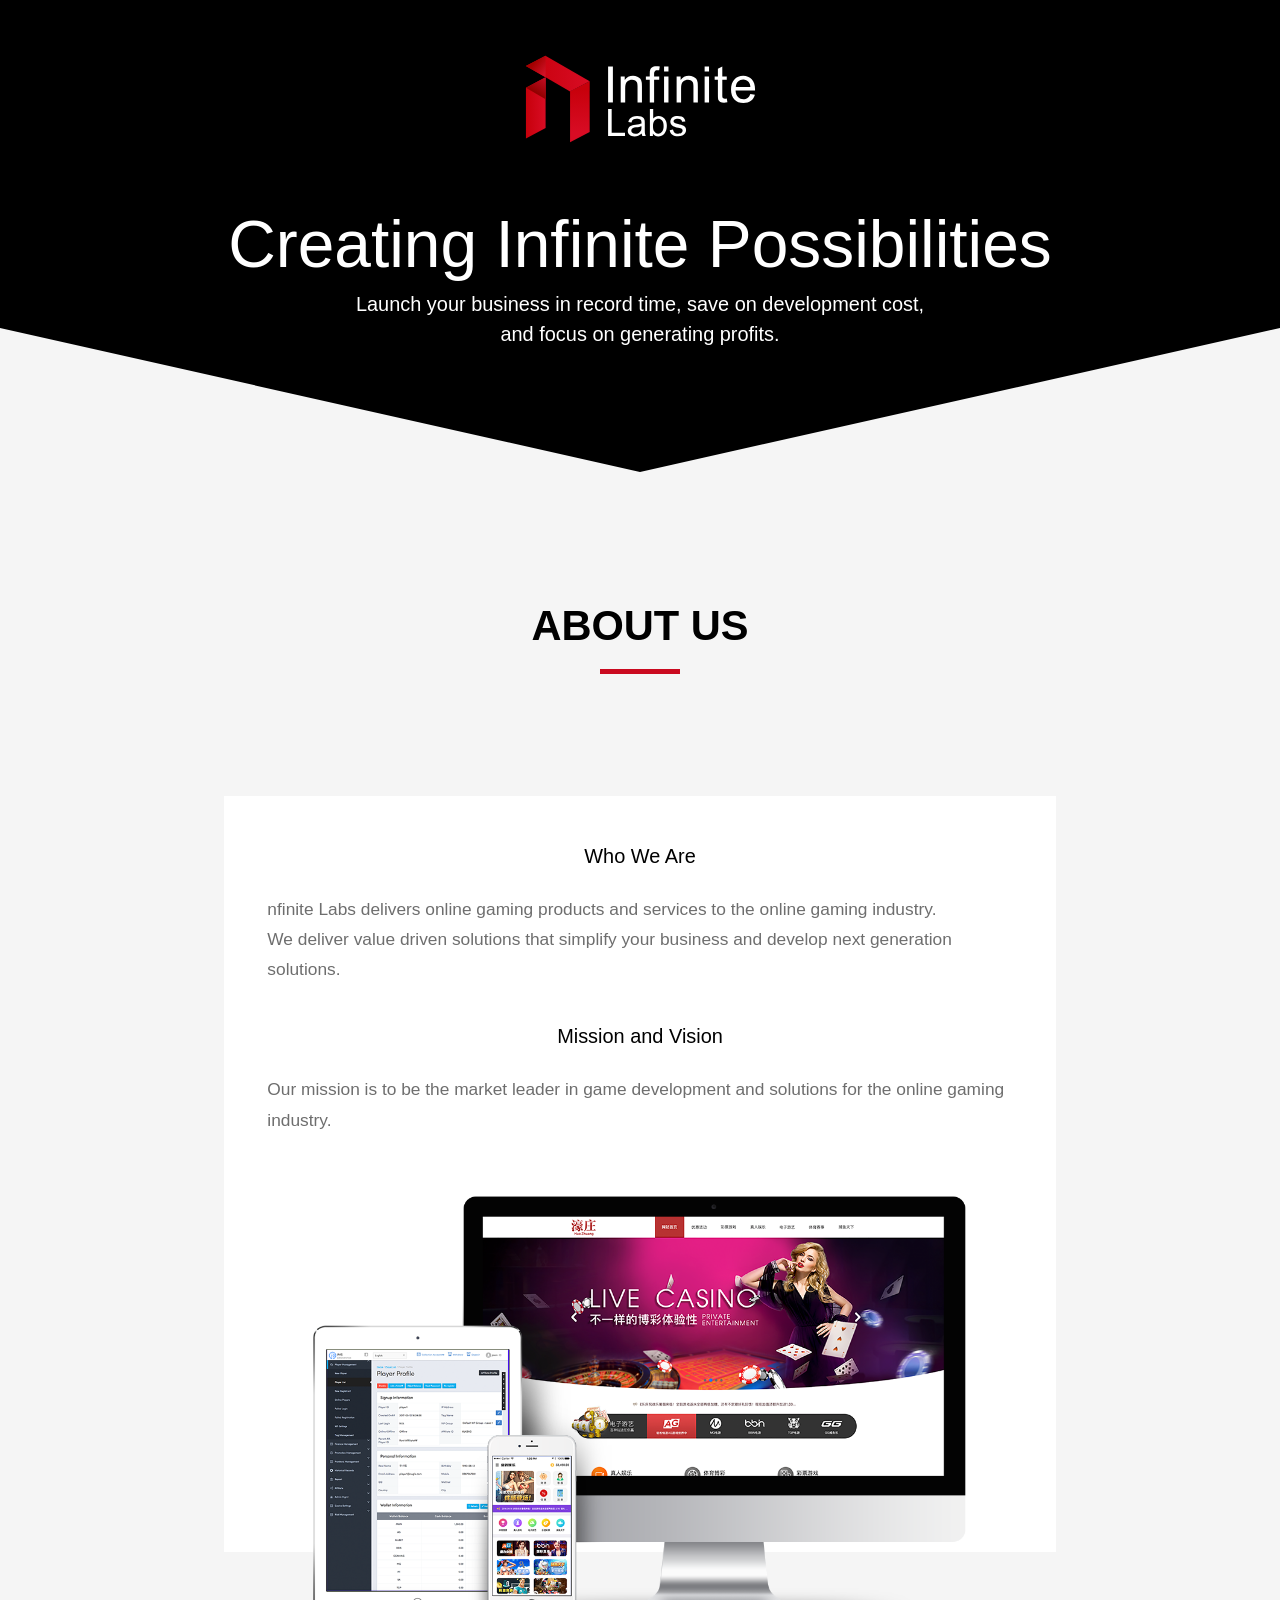
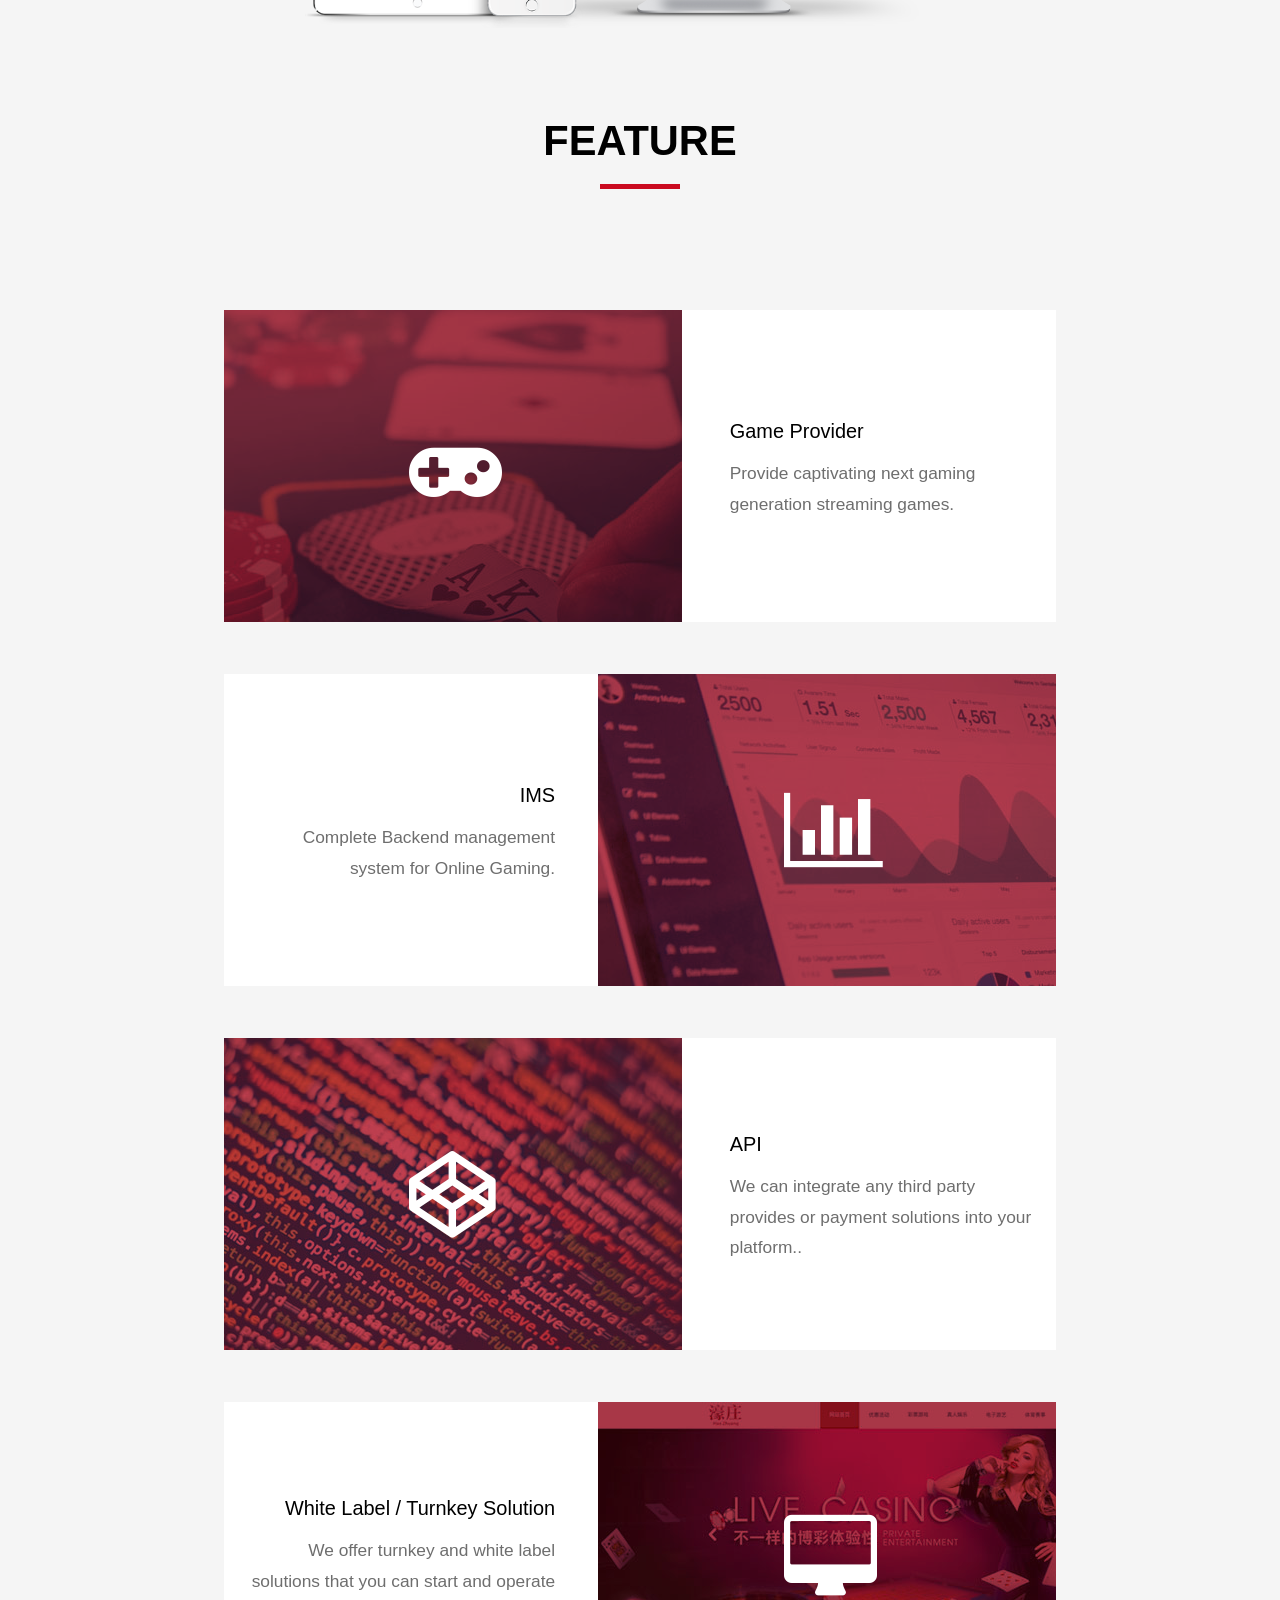
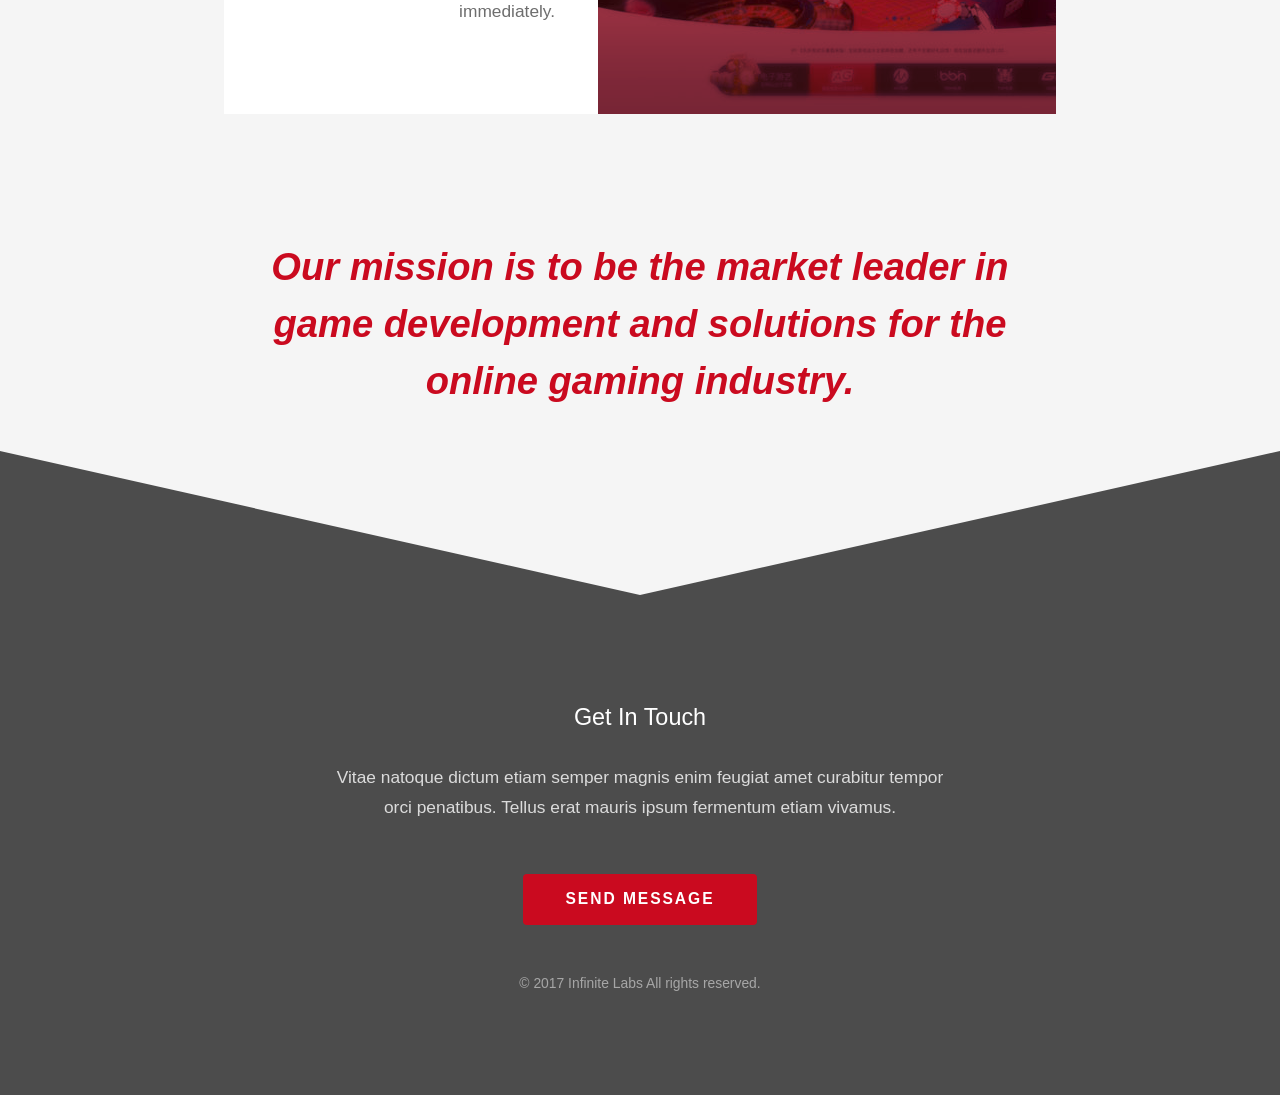
==== commit 13c8b105: "2nd" ====
--- a/index.html
+++ b/index.html
@@ -10,30 +10,38 @@
 	</head>
 	<body>
 
+	<div class="video-background">
+	    <div class="video-foreground">
+	    	<iframe src="https://www.youtube.com/embed/W0LHTWG-UmQ?controls=0&showinfo=0&rel=0&autoplay=1&loop=1&playlist=W0LHTWG-UmQ" frameborder="0" allowfullscreen></iframe>
+	    </div>
+  	</div>
+
 		<!-- Header -->
 			<div id="header">
 				<div class="main-logo">
 					<img src="images/logo.svg" alt="">
 				</div>
-				<h1>Your One Stop Solution.</h1>
+				<h1>Creating Infinite Possibilities</h1>
 				<p>Launch your business in record time, save on development cost, <br>and focus on generating profits.</p>
 			</div>
 
 		<!-- Main -->
 			<div id="main">
+
+				<header class="major container 75%">
+					<h3>About Us</h3>
+				</header>
 				
 				<div class="box container">
-					<header>
+					<!-- <header>
 						<h2>About Us</h2>
-					</header>
-					<hr />
+					</header> -->
+					<!-- <hr /> -->
 					<section>
 						<header>
 							<h3>Who We Are</h3>
 						</header>
-						<p>Fringilla nisl. Donec accumsan interdum nisi, quis tincidunt felis sagittis eget.
-						tempus euismod. Vestibulum ante ipsum primis in faucibus. Fringilla nisl. Donec accumsan interdum nisi, quis tincidunt felis sagittis eget.
-						tempus euismod. Vestibulum ante ipsum primis in faucibus.</p>
+						<p>nfinite Labs delivers online gaming products and services to the online gaming industry. <br>We deliver value driven solutions that simplify your business and develop next generation solutions.</p>
 					</section>
 					<!-- <section>
 						<header>
@@ -46,11 +54,7 @@
 						<header>
 							<h3>Mission and Vision</h3>
 						</header>
-						<p>Donec consectetur vestibulum dolor et pulvinar. Etiam vel felis enim, at viverra
-						ligula. Ut porttitor sagittis lorem, quis eleifend nisi ornare vel. Praesent nec orci
-						facilisis leo magna. Cras sit amet urna eros, id egestas urna. Quisque aliquam
-						tempus euismod. Vestibulum ante ipsum primis in faucibus orci luctus et ultrices
-						posuere cubilia.</p>
+						<p>Our mission is to be the market leader in game development and solutions for the online gaming industry.</p>
 					</section>
 					<!-- <section>
 						<header>
@@ -125,38 +129,50 @@
 					</section> -->
 
 					<img src="images/device.png" class="devices">
-				</div>
+				</div>	
+
 				
+				<header class="major container 75%">
+					<h3>Feature</h3>
+				</header>
 
 				<div class="box alt container">
 					<section class="feature left">
-						<a href="#" class="image icon fa-gamepad"><img src="images/pic01.jpg" alt="" /></a>
+						<a href="#" class="image icon fa-gamepad"><img src="images/ftr-01.jpg" alt="" />
+						</a>
 						<div class="content">
 							<h3>Game Provider</h3>
-							<p>Vitae natoque dictum etiam semper magnis enim feugiat amet curabitur tempor orci penatibus. Tellus erat mauris ipsum fermentum etiam vivamus eget. Nunc nibh morbi quis fusce lacus.</p>
+							<p>Provide captivating next gaming generation streaming games.</p>
 						</div>
 					</section>
 					<section class="feature right">
-						<a href="#" class="image icon fa-bar-chart"><img src="images/pic02.jpg" alt="" /></a>
-						<div class="content">
-							<h3>IMS system</h3>
-							<p>Vitae natoque dictum etiam semper magnis enim feugiat amet curabitur tempor orci penatibus. Tellus erat mauris ipsum fermentum etiam vivamus eget. Nunc nibh morbi quis fusce lacus.</p>
+						<a href="#" class="image icon fa-bar-chart"><img src="images/ftr-02.jpg" alt="" /></a>
+						<div class="content">
+							<h3>IMS</h3>
+							<p>Complete Backend management system for Online Gaming.</p>
 						</div>
 					</section>
 					<section class="feature left">
-						<a href="#" class="image icon fa-desktop"><img src="images/pic03.jpg" alt="" /></a>
-						<div class="content">
-							<h3>Platform</h3>
-							<p>Vitae natoque dictum etiam semper magnis enim feugiat amet curabitur tempor orci penatibus. Tellus erat mauris ipsum fermentum etiam vivamus eget. Nunc nibh morbi quis fusce lacus.</p>
+						<a href="#" class="image icon fa-codepen"><img src="images/ftr-03.jpg" alt="" /></a>
+						<div class="content">
+							<h3>API</h3>
+							<p>We can integrate any third party provides or payment solutions into your platform..</p>
+						</div>
+					</section>
+					<section class="feature right">
+						<a href="#" class="image icon fa-desktop"><img src="images/ftr-04.jpg" alt="" /></a>
+						<div class="content">
+							<h3>White Label / Turnkey Solution</h3>
+							<p>We offer turnkey and white label solutions that you can start and operate immediately.
+</p>
 						</div>
 					</section>
 				</div>
 
 				
 
-				<footer class="major container 75%">
-					<h3>We are the number one online gaming systems developer using advanced services and technologies customizable to your business needs.</h3>
-					
+				<footer class="major container">
+					<h3>Our mission is to be the market leader in game development and solutions for the online gaming industry.</h3>
 				</footer>
 
 			</div>
@@ -195,14 +211,6 @@
 						</div>
 					</form>
 
-					<!-- <ul class="icons">
-						<li><a href="#" class="icon fa-twitter"><span class="label">Twitter</span></a></li>
-						<li><a href="#" class="icon fa-facebook"><span class="label">Facebook</span></a></li>
-						<li><a href="#" class="icon fa-instagram"><span class="label">Instagram</span></a></li>
-						<li><a href="#" class="icon fa-github"><span class="label">Github</span></a></li>
-						<li><a href="#" class="icon fa-dribbble"><span class="label">Dribbble</span></a></li>
-					</ul> -->
-
 					<ul class="copyright">
 						<li>&copy; 2017 Infinite Labs All rights reserved.</li>
 					</ul>
--- a/assets/css/main.css
+++ b/assets/css/main.css
@@ -1,11 +1,10 @@
 @import url("font-awesome.min.css");
-@import url("https://fonts.googleapis.com/css?family=Roboto:100,100i,300,300i,400,400i,500,500i,700,700i");
-
-/*
-	Directive by HTML5 UP
-	html5up.net | @ajlkn
-	Free for personal and commercial use under the CCA 3.0 license (html5up.net/license)
-*/
+@import url("video.css");
+
+@font-face {
+    font-family: "AvenirLTStd-Roman";
+    src: url("AvenirLTStd-Roman.otf");
+}
 
 /* Reset */
 
@@ -48,6 +47,11 @@
 		-webkit-text-size-adjust: none;
 	}
 
+	::selection {
+		background-color: #ca0a1f;
+		color: #fff;
+	}
+
 /* Box Model */
 
 	*, *:before, *:after {
@@ -87,7 +91,7 @@
 
 	.container h2 {
 		font-weight: 400;
-		color: #34A5B5;
+		color: #ca0a1f;
 	}
 	
 	.container h3 {
@@ -95,11 +99,6 @@
 		color: #000;
 	}
 
-	.container img {
-		width: 130%;
-		margin: 0 -15% -40px;
-		display: block;
-	}
 
 	@media screen and (max-width: 1680px) {
 
@@ -1828,7 +1827,7 @@
 
 	body, input, select, textarea {
 		color: #6e6e6e;
-		font-family: 'Roboto', sans-serif;
+		font-family: 'AvenirLTStd-Roman', sans-serif;
 		font-size: 16pt;
 		font-weight: 400;
 		line-height: 1.75em;
@@ -1898,12 +1897,12 @@
 
 	hr {
 		border: 0;
-		border-top: solid 1px rgba(224, 224, 224, 0.75);
+		border-top: solid 1px rgba(200, 200, 200, 0.8);
 		margin-bottom: 1.5em;
 	}
 
 	blockquote {
-		border-left: solid 0.5em rgba(224, 224, 224, 0.75);
+		border-left: solid 0.5em rgba(200, 200, 200, 0.8);
 		font-style: italic;
 		padding: 1em 0 1em 2em;
 	}
@@ -1927,17 +1926,17 @@
 		}
 
 		header.major {
-			border-bottom-width: 1px;
-			border-color: rgba(224, 224, 224, 0.75);
+			/*border-bottom-width: 1px;
+			border-color: rgba(200, 200, 200, 0.8);
 			border-style: solid;
-			border-top-width: 1px;
+			border-top-width: 1px;*/
 			margin-bottom: 6em;
 			padding: 2em 0;
 			position: relative;
 		}
 
 			header.major:before, header.major:after {
-				/*background: rgba(224, 224, 224, 0.75);
+				/*background: rgba(200, 200, 200, 0.8);
 				content: '';
 				display: block;
 				height: 1px;
@@ -1946,12 +1945,14 @@
 				width: 100%;*/
 			}
 
-			header.major:before {
-				top: 10px;
-			}
-
 			header.major:after {
-				bottom: 10px;
+				content: '';
+				position: relative;
+				margin: 10px auto 0;
+				height: 5px;
+				width: 80px;
+				background-color: #ca0a1f;
+				display: block;
 			}
 
 			header.major h2 {
@@ -1964,12 +1965,12 @@
 				padding: 1.5em 1.5em 0 1.5em;
 				font-size: 1.5em;
 				line-height: 1.75em;
-				border-top: solid 1px rgba(224, 224, 224, 0.75);
+				border-top: solid 1px rgba(200, 200, 200, 0.8);
 				display: inline-block;
 			}
 
 			header.major.last {
-				border-bottom: 0;
+				border: 0;
 				margin-bottom: 0;
 				padding-bottom: 0;
 			}
@@ -1986,32 +1987,45 @@
 		text-align: center;
 	}
 
+		header.major,
 		footer.major {
-			border-bottom-width: 1px;
-			border-color: rgba(224, 224, 224, 0.75);
+			/*border-bottom-width: 1px;
+			border-color: rgba(200, 200, 200, 0.8);
 			border-style: solid;
-			border-top-width: 1px;
+			border-top-width: 1px;*/
 			margin-top: 6em;
-			padding: 4em 0;
+			padding: 3em 0;
 			position: relative;
 		}
 
-			footer.major:before, footer.major:after {
-				/*background: rgba(224, 224, 224, 0.75);
-				content: '';
-				display: block;
-				height: 1px;
-				left: 0;
-				position: absolute;
-				width: 100%;*/
-			}
-
-			footer.major:before {
-				top: 10px;
-			}
-
-			footer.major:after {
-				bottom: 10px;
+		header.major {
+			padding: 2em 0;
+			margin-bottom: 3em;
+		}
+
+		header.major:first-of-type {
+			margin-top: 0px;
+		}
+
+		footer.major {
+			margin-bottom: -100px;
+		}
+
+			header.major h3,
+			footer.major h3 {
+				font-size: 2.2em;
+				line-height: 1.5;
+				padding: 2px 10px;
+				margin-bottom: 0;
+				color: #ca0a1f;
+				font-style: oblique;
+				font-weight: bold;
+			}
+			header.major h3 {
+				font-style: normal;
+				font-size: 2.4em;
+				color: #000;
+				text-transform: uppercase;
 			}
 
 /* Form */
@@ -2043,7 +2057,7 @@
 		background: none;
 		border-radius: 4px;
 		border: 0;
-		border: solid 1px rgba(224, 224, 224, 0.75);
+		border: solid 1px rgba(200, 200, 200, 0.8);
 		color: inherit;
 		display: block;
 		outline: 0;
@@ -2105,6 +2119,7 @@
 		border: 0;
 		display: inline-block;
 		position: relative;
+		background-color: #c9091d;
 	}
 
 		.image:after {
@@ -2112,16 +2127,16 @@
 			-webkit-transition: opacity 0.25s ease-in-out;
 			-ms-transition: opacity 0.25s ease-in-out;
 			transition: opacity 0.25s ease-in-out;
-			/*background-image: url("images/overlay.png");*/
-			background-color: rgba(0,0,0,0.1);
+			background-color: rgba(206,13,35,0.8);
 			content: '';
 			display: block;
 			height: 100%;
 			left: 0;
-			opacity: 0.2;
+			opacity: 0.8;
 			position: absolute;
 			top: 0;
 			width: 100%;
+			mix-blend-mode: darken;
 		}
 
 		.image img {
@@ -2145,6 +2160,7 @@
 			.image.feature img {
 				display: block;
 				width: 100%;
+
 			}
 
 		.image.icon {
@@ -2160,7 +2176,7 @@
 				-ms-transition: -ms-transform 0.1s ease-in-out, font-size 0.1s ease-in-out;
 				transition: transform 0.1s ease-in-out, font-size 0.1s ease-in-out;
 				color: #fff;
-				font-size: 6em;
+				font-size: 5em;
 				height: 1em;
 				left: 50%;
 				line-height: 1em;
@@ -2173,14 +2189,18 @@
 			}
 
 			.image.icon:hover:before {
-				-moz-transform: translateZ(1em);
-				-webkit-transform: translateZ(1em);
-				-ms-transform: translateZ(1em);
-				transform: translateZ(1em);
+				-moz-transform: translateZ(0.5em);
+				-webkit-transform: translateZ(0.5em);
+				-ms-transform: translateZ(0.5em);
+				transform: translateZ(0.5em);
 			}
 
 			.image.icon:hover:after {
 				opacity: 1;
+			}
+
+			.image.icon:hover img {
+				filter: blur(2px);
 			}
 
 	span.image.icon {
@@ -2249,7 +2269,7 @@
 				-ms-transition: background-color 0.2s ease-in-out;
 				transition: background-color 0.2s ease-in-out;
 				border-radius: 100%;
-				border: solid 1px rgba(224, 224, 224, 0.75);
+				border: solid 1px rgba(200, 200, 200, 0.8);
 				display: inline-block;
 				height: 2em;
 				line-height: 2em;
@@ -2304,7 +2324,7 @@
 		}
 
 			table.default tbody tr {
-				border-bottom: solid 1px rgba(224, 224, 224, 0.75);
+				border-bottom: solid 1px rgba(200, 200, 200, 0.8);
 			}
 
 				table.default tbody tr:nth-child(2n - 1) {
@@ -2327,7 +2347,7 @@
 			}
 
 			table.default thead {
-				border-bottom: solid 1px rgba(224, 224, 224, 0.75);
+				border-bottom: solid 1px rgba(200, 200, 200, 0.8);
 			}
 
 /* Button */
@@ -2380,7 +2400,7 @@
 		input[type="button"].alt,
 		.button.alt {
 			background: none;
-			box-shadow: inset 0 0 0 1px rgba(224, 224, 224, 0.75);
+			box-shadow: inset 0 0 0 1px rgba(200, 200, 200, 0.8);
 			color: #544d55;
 		}
 
@@ -2416,7 +2436,8 @@
 
 	.box {
 		background: #fff;
-		border: solid 1px rgba(224, 224, 224, 0.75);
+		/*border: solid 1px rgba(200, 200, 200, 0.8);*/
+		margin-top: 0px;
 		margin-bottom: 6em;
 		padding: 3.5em;
 	}
@@ -2425,13 +2446,23 @@
 			background: none;
 			border: none;
 			padding: 0;
+			margin-top: 0;
+		}
+
+		.box .devices {
+			width: 90%;
+			margin: 0 5% -120px;
+			display: block;
 		}
 
 /* Feature */
 
 	.feature {
 		position: relative;
-		height: 20em;
+		height: 16em;
+		margin-bottom: 3em;
+		background-color: #fff;
+		/*border: solid 1px rgba(200, 200, 200, 0.8);*/
 	}
 
 		.feature:after {
@@ -2449,7 +2480,7 @@
 			height: 100%;
 			overflow: hidden;
 			position: relative;
-			width: 50%;
+			width: 55%;
 		}
 
 			.feature .image img {
@@ -2457,6 +2488,7 @@
 				min-height: 100%;
 				min-width: 100%;
 				position: absolute;
+				opacity: 0.8;
 			}
 
 		.feature:before {
@@ -2471,7 +2503,7 @@
 			display: inline-block;
 			padding: 3.5em;
 			vertical-align: middle;
-			width: 48%;
+			width: 42%;
 		}
 
 			.feature .content h3 {
@@ -2523,19 +2555,20 @@
 /* Header */
 
 	#header {
-		background-attachment: scroll,							scroll,					fixed;
-		background-image: url("images/top-3200.svg"), url("images/overlay.png"), url("../../images/header.jpg");
-		background-position: bottom center,					top left,				center center;
-		background-repeat: repeat-x,						repeat,					no-repeat;
-		background-size: 3200px 460px,					auto,					cover;
-		color: rgba(255, 255, 255, 0.8);
-		padding: 10em 0 20em 0;
+		background-attachment: scroll, scroll;
+		background-image: url("images/top-3200.svg"), url("images/overlay.png");
+		background-position: bottom center,	top left;
+		background-repeat: repeat-x, repeat;
+		background-size: 3200px 460px, auto;
+		background-color: rgba(0,0,0,0.4);
+		color: #fff;
+		padding: 8em 0 8em 0;
 		position: relative;
 		text-align: center;
 	}
 
 		#header:before, #header:after {
-			/*background: rgba(224, 224, 224, 0.75);
+			/*background: rgba(200, 200, 200, 0.8);
 			content: '';
 			left: 50%;
 			position: absolute;
@@ -2581,7 +2614,7 @@
 		}
 
 		#header .logo {
-			background: #4eb980;
+			/*background: #4eb980;
 			border-radius: 100%;
 			color: #ffffff;
 			cursor: default;
@@ -2591,14 +2624,14 @@
 			line-height: 2.35em;
 			margin: 0 0 0.75em 0;
 			text-align: center;
-			width: 2.35em;
+			width: 2.35em;*/
 		}
 
 		#header .main-logo {
-			width: 80%;
-			max-width: 500px;
+			width: 50%;
+			max-width: 250px;
 			position: relative;
-			margin: 0 auto 7em;
+			margin: 0 auto 3em;
 		}
 
 		#header .main-logo img {
@@ -2612,11 +2645,11 @@
 			}
 
 		#header h1 {
-			font-size: 2.5em;
+			font-size: 4.5em;
 			margin: 0;
 			text-transform: initial;
 			letter-spacing: 0px;
-			font-weight: 100;
+			font-weight: 100;	
 		}
 
 		#header p {
@@ -2630,28 +2663,22 @@
 
 	#footer {
 		background-attachment: scroll;
-		background-color: #30596d;
+		background-color: rgba(0,0,0,0.7);
 		background-image: url("images/bottom-3200.svg");
 		background-position: top center;
 		background-repeat: repeat-x;
 		background-size: 3200px 460px;
 		color: rgba(255, 255, 255, 0.8);
-		/*
-			Since the SVG background occupies a lot of vertical space, we'll
-			add additional top padding (to move our content out of its way)
-			and a negative margin (to move everything up a bit).
-		*/
-
-		margin-top: -260px;
-		padding: calc(460px + 6em) 0 1.1em 0;
+		margin-top: 0px;
+		padding: 460px 0 1.1em 0;
 		position: relative;
 		text-align: center;
 	}
 
 		#footer:before {
-			background: rgba(224, 224, 224, 0.75);
+			/*background: rgba(200, 200, 200, 0.8);*/
 			content: '';
-			height: calc(460px + 6em);
+			height: 460px;
 			left: 50%;
 			position: absolute;
 			top: 0;
@@ -2679,17 +2706,16 @@
 		#footer input[type="reset"],
 		#footer input[type="button"],
 		#footer .button {
-			background: #ffffff;
-			box-shadow: inset 0 0 0 1px #ffffff;
-			color: #30596d;
+			background: #ca0a1f;
+			color: #fff;
 		}
 
 			#footer input[type="submit"]:hover,
 			#footer input[type="reset"]:hover,
 			#footer input[type="button"]:hover,
 			#footer .button:hover {
-				background: rgba(224, 224, 224, 0.15);
-				color: #ffffff;
+				background: #f11833;
+				
 			}
 
 		#footer input[type="text"]:focus,
@@ -2739,13 +2765,14 @@
 /* Main */
 
 	#main {
-		padding: 6em 0 5em 0;
+		padding: 3em 0 0;
 		position: relative;
 		z-index: 1;
+		background-color: #f5f5f5;
 	}
 
 		#main:before {
-			background: rgba(224, 224, 224, 0.75);
+			/*background: rgba(200, 200, 200, 0.8);*/
 			content: '';
 			height: 100%;
 			left: 50%;
@@ -2757,7 +2784,7 @@
 
 		#main header.major,
 		#main footer.major {
-			background: #ffffff;
+			background: #f5f5f5;
 		}
 
 /* Wide */
@@ -2787,19 +2814,57 @@
 		/* Header */
 
 			#header {
-				padding: 8em 0 6em 0;
+				padding: 6em 0 8em;
 			}
 
 				#header h1 {
-					font-size: 2.25em;
+					font-size: 4em;
 				}
 
 				#header p {
 					font-size: 1.1em;
 					line-height: 1.5em;
 				}
-
-	}
+		/* Box */
+			.box {
+				margin-top: 0px;
+			}
+
+	}
+
+/*.feature-block {
+	color: #fff;
+	text-align: center;
+	
+}
+
+.feature-block .feature-item {
+	display: inline-block;
+	width: 40%;
+	margin: 3%;
+	text-align: center;
+	background-color: #ca0a1f;
+	padding: 0.5em 3em;
+	box-sizing: border-box;
+}
+
+.feature-block .feature-item i {
+	font-size: 5em;
+	line-height: 1.6;
+}
+
+.feature-block .feature-item h3 {
+	color: #fff;
+	margin: 0;
+	font-size: 1.6em;
+}
+
+.feature-block .feature-item p {
+	font-size: 1em;
+	line-height: 1.5;
+	margin-bottom: 15px;
+}*/
+				
 
 /* Normal */
 
@@ -2839,6 +2904,7 @@
 
 			.box {
 				padding: 2.5em;
+				margin-top: 0px;
 				margin-bottom: 4em;
 			}
 
@@ -2855,10 +2921,10 @@
 		/* Header */
 
 			#header {
-				background-attachment: scroll,							scroll,							scroll;
-				background-image: url("images/top-1600.svg"), url("images/overlay.png"), url("../../images/header.jpg");
-				background-size: 1600px 230px,					auto,							cover;
-				padding: 6em 0 12em 0;
+				background-attachment: scroll, scroll,;
+				background-image: url("images/top-1600.svg"), url("images/overlay.png");
+				background-size: 1600px 230px, auto;
+				padding: 3em 0 7em 0;
 			}
 
 				#header:before {
@@ -2870,7 +2936,8 @@
 				}
 
 				#header h1 {
-					font-size: 2em;
+					font-size: 3.8em;
+					line-height: 1.4;
 				}
 
 				#header p {
@@ -2882,12 +2949,12 @@
 			#footer {
 				background-image: url("images/bottom-1600.svg");
 				background-size: 1600px 230px;
-				margin-top: -100px;
-				padding: calc(230px + 4em) 0 6em 0;
+				margin-top: 0px;
+				padding: 230px 0 6em 0;
 			}
 
 				#footer:before {
-					height: calc(230px + 4em);
+					height: 230px;
 				}
 
 		/* Main */
@@ -3009,7 +3076,7 @@
 				}
 
 				.feature .content {
-					border: solid 1px rgba(224, 224, 224, 0.75);
+					border: solid 1px rgba(200, 200, 200, 0.8);
 					padding: 2em !important;
 					text-align: center;
 					width: 100%;
@@ -3018,8 +3085,8 @@
 		/* Header */
 
 			#header {
-				background-image: url("images/top-1280.svg"), url("images/overlay.png"), url("../../images/header.jpg");
-				background-size: 1280px 184px,						auto,							cover;
+				background-image: url("images/top-1280.svg"), url("images/overlay.png");
+				background-size: 1280px 184px, auto;
 				padding: 3em 0 7em 0;
 			}
 
@@ -3036,7 +3103,7 @@
 				}
 
 				#header h1 {
-					font-size: 1.25em;
+					font-size: 3.25em;
 				}
 
 				#header p {
@@ -3048,12 +3115,12 @@
 			#footer {
 				background-image: url("images/bottom-1280.svg");
 				background-size: 1280px 184px;
-				margin-top: -75px;
-				padding: calc(184px + 2em) 0 2em 0;
+				margin-top: 0px;
+				padding: 184px 0 2em 0;
 			}
 
 				#footer:before {
-					height: calc(184px + 2em);
+					height: 184px;
 				}
 
 				#footer form {
@@ -3135,7 +3202,7 @@
 		/* Footer */
 
 			#footer {
-				margin-top: -100px;
+				margin-top: 0px;
 				padding-left: 1em;
 				padding-right: 1em;
 			}
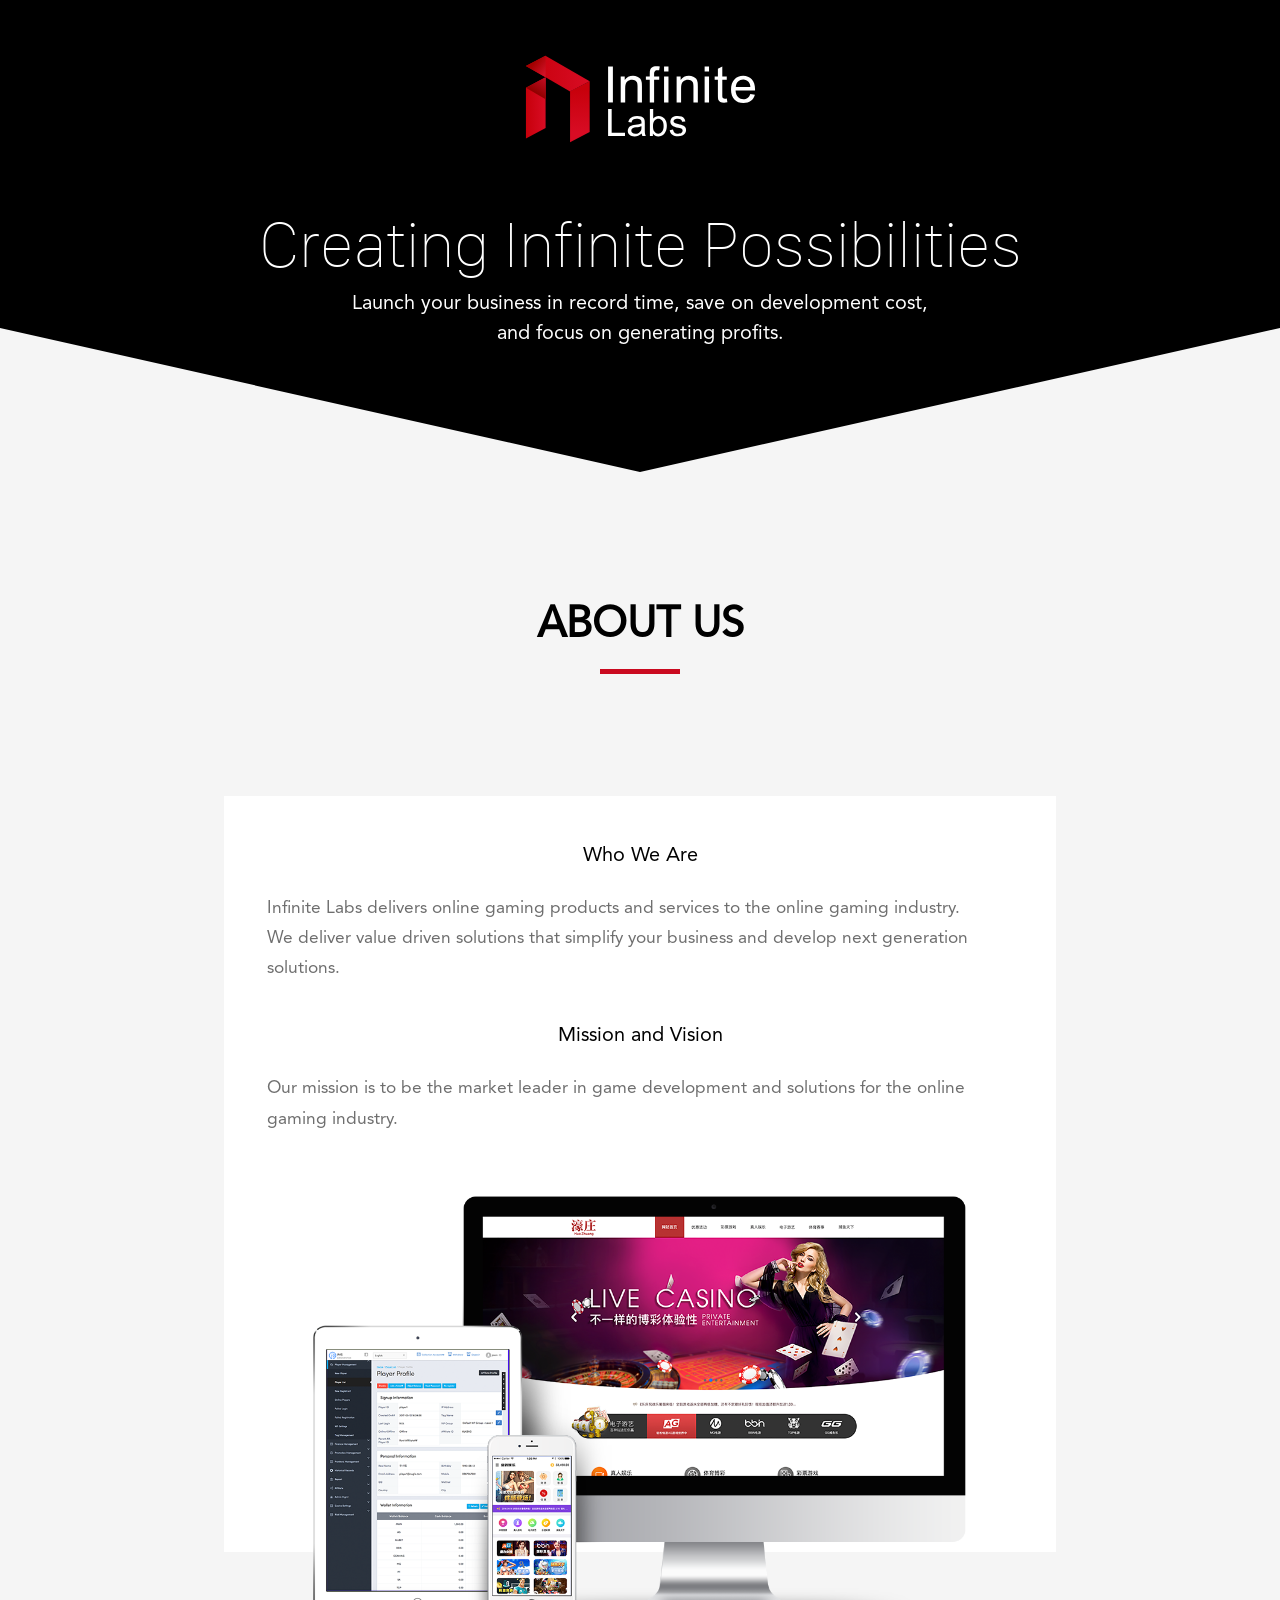
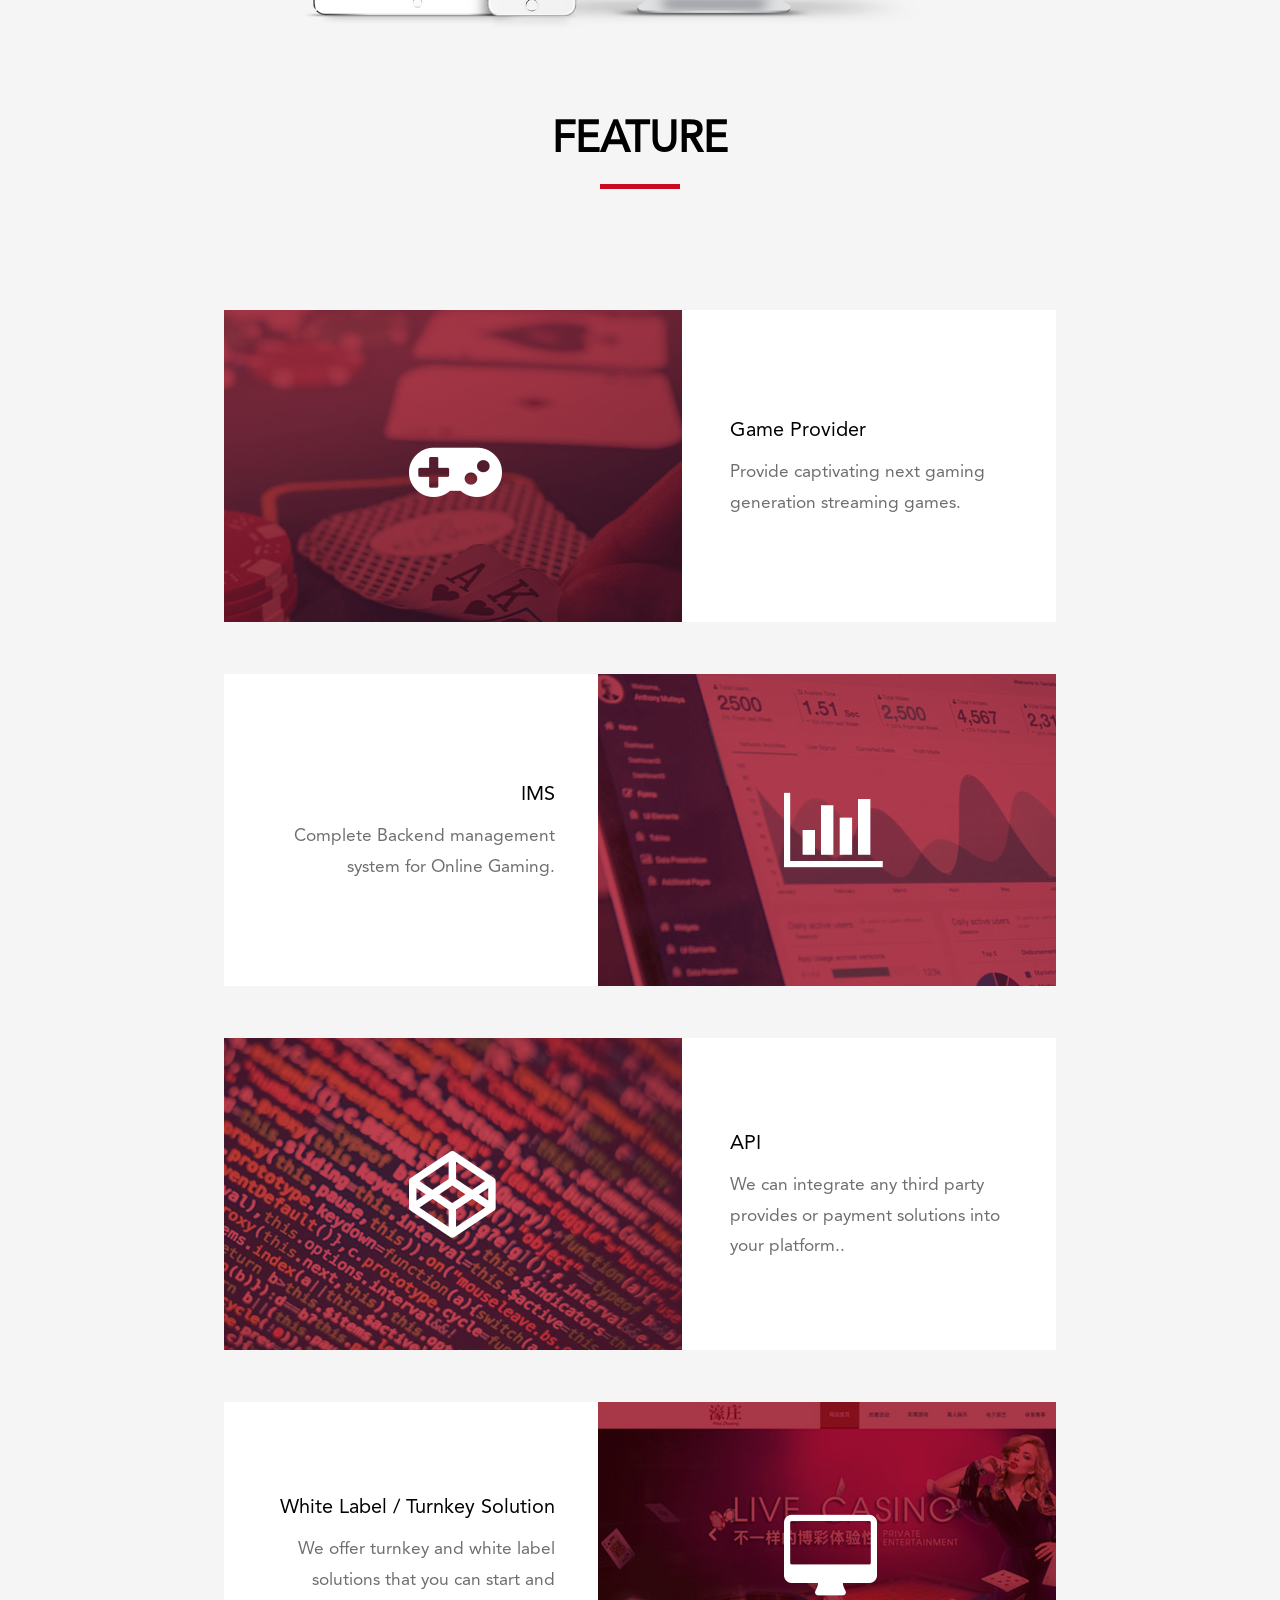
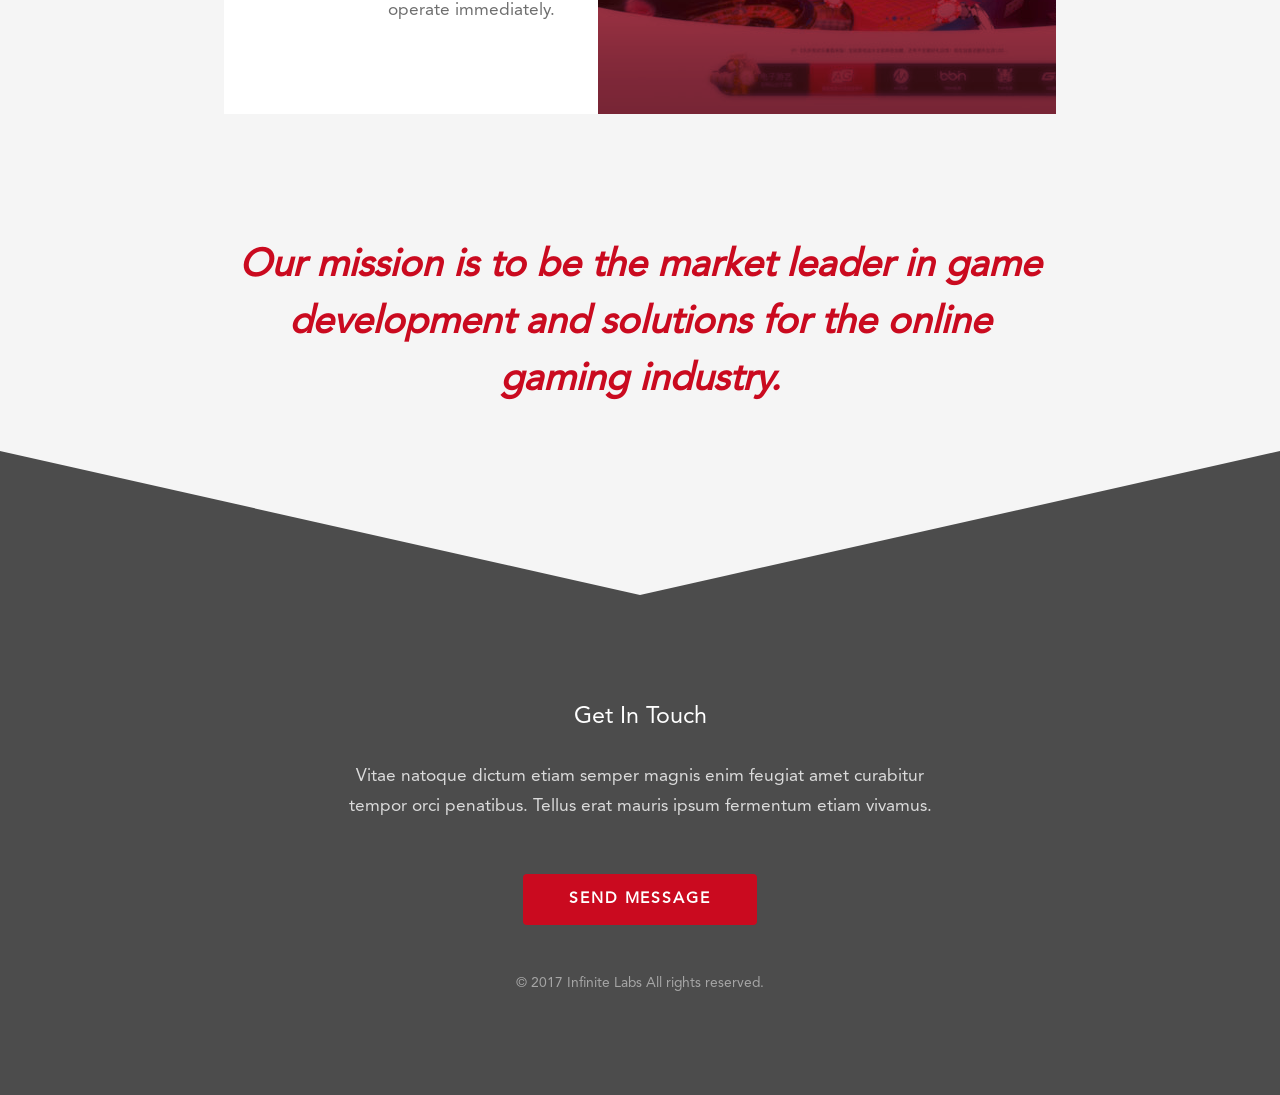
==== commit 8a730598: "some" ====
--- a/index.html
+++ b/index.html
@@ -41,7 +41,7 @@
 						<header>
 							<h3>Who We Are</h3>
 						</header>
-						<p>nfinite Labs delivers online gaming products and services to the online gaming industry. <br>We deliver value driven solutions that simplify your business and develop next generation solutions.</p>
+						<p>Infinite Labs delivers online gaming products and services to the online gaming industry. <br>We deliver value driven solutions that simplify your business and develop next generation solutions.</p>
 					</section>
 					<!-- <section>
 						<header>
--- a/assets/css/main.css
+++ b/assets/css/main.css
@@ -2,8 +2,13 @@
 @import url("video.css");
 
 @font-face {
-    font-family: "AvenirLTStd-Roman";
-    src: url("AvenirLTStd-Roman.otf");
+  font-family: 'San-Francisco-UL';
+  src: url('../fonts/sanfranciscodisplay-ultralight-webfont.woff');
+}
+
+@font-face {
+    font-family: 'AvenirLTStd-Roman';
+    src: url('../fonts/AvenirLTStd-Roman.woff') format('woff');
 }
 
 /* Reset */
@@ -2649,7 +2654,8 @@
 			margin: 0;
 			text-transform: initial;
 			letter-spacing: 0px;
-			font-weight: 100;	
+			font-weight: 100;
+			font-family: 'PingFangSC-Ultralight', 'San-Francisco-UL', sans-serif;	
 		}
 
 		#header p {
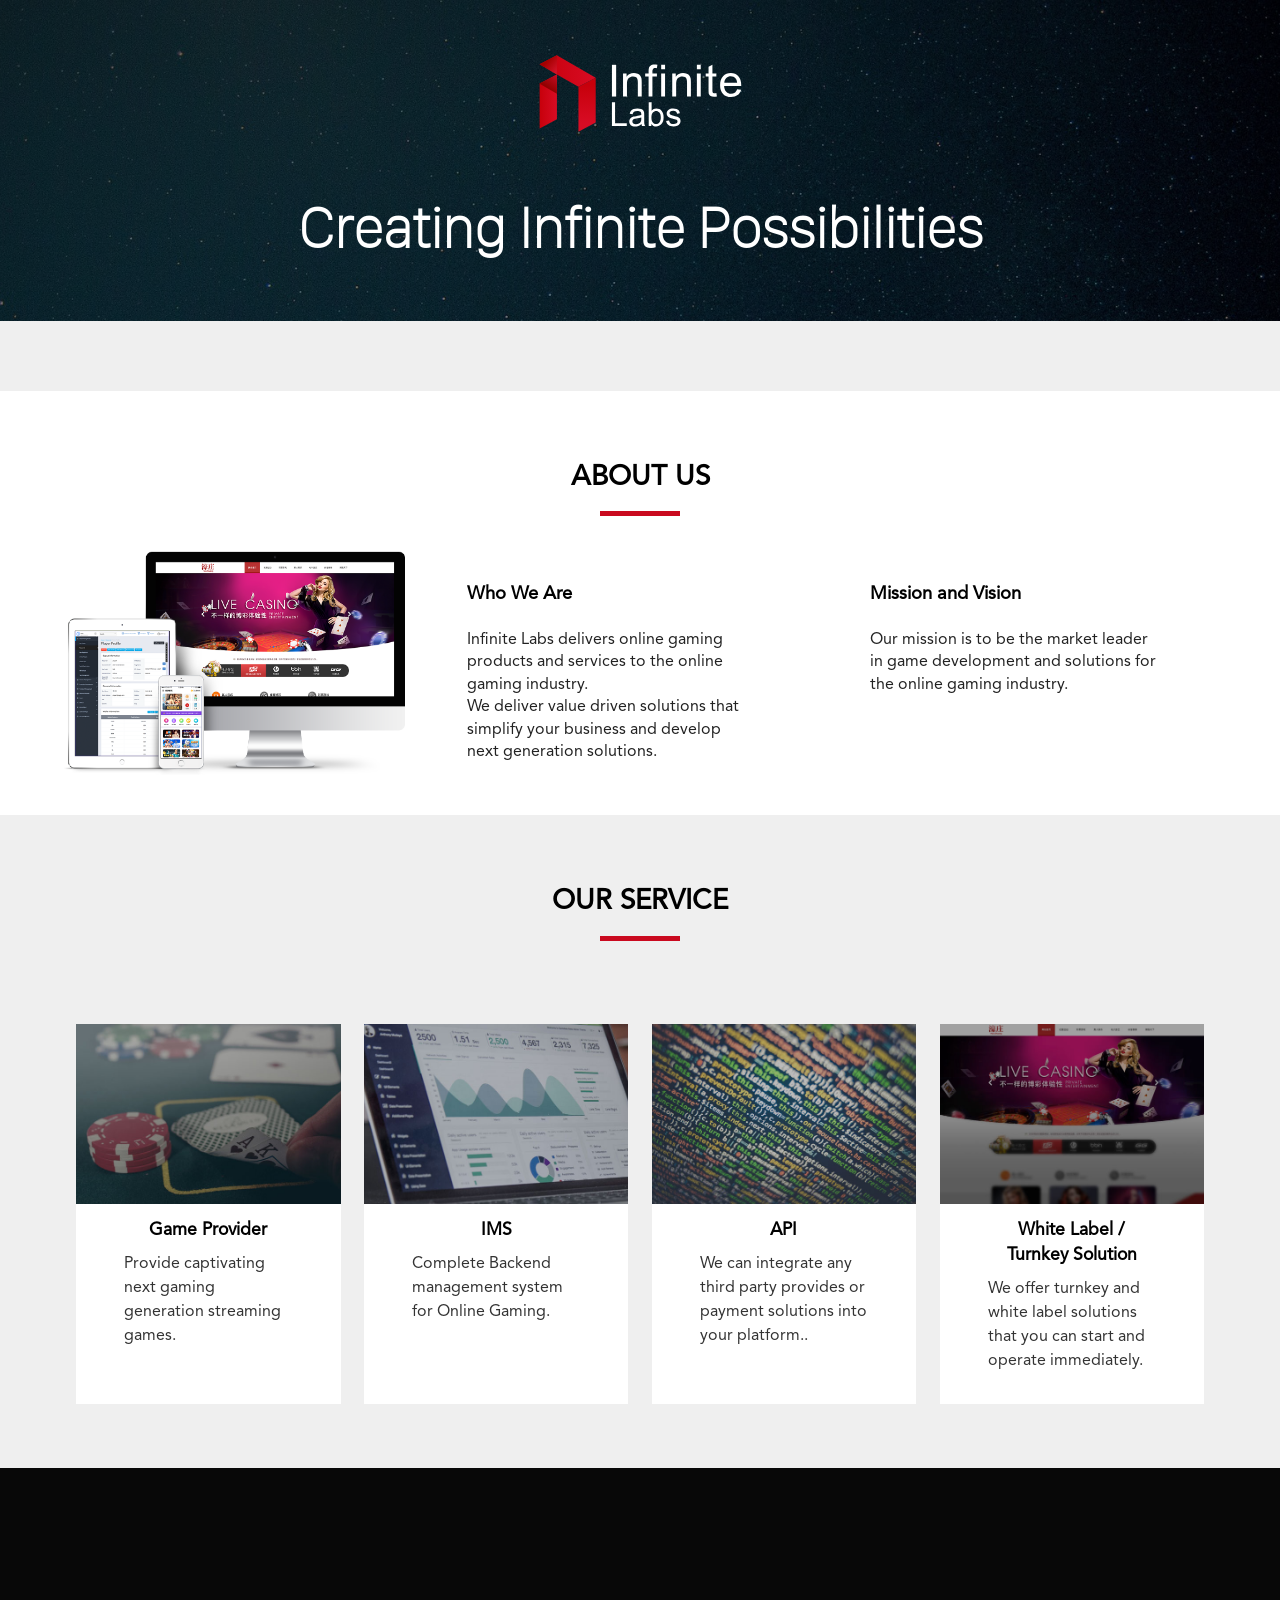
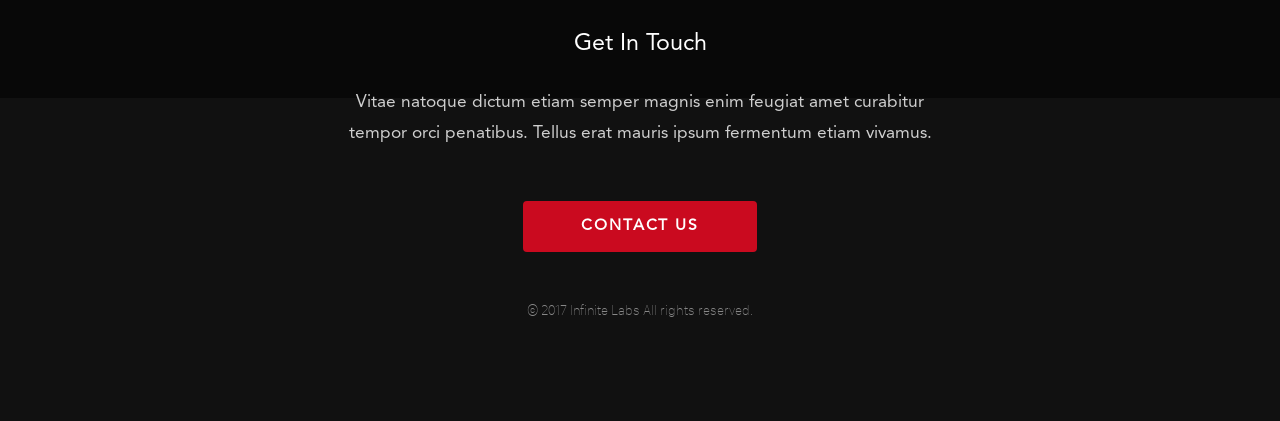
==== commit 3bc15a66: "oo" ====
--- a/index.html
+++ b/index.html
@@ -10,11 +10,11 @@
 	</head>
 	<body>
 
-	<div class="video-background">
+	<!-- <div class="video-background">
 	    <div class="video-foreground">
 	    	<iframe src="https://www.youtube.com/embed/W0LHTWG-UmQ?controls=0&showinfo=0&rel=0&autoplay=1&loop=1&playlist=W0LHTWG-UmQ" frameborder="0" allowfullscreen></iframe>
 	    </div>
-  	</div>
+  	</div> -->
 
 		<!-- Header -->
 			<div id="header">
@@ -22,158 +22,73 @@
 					<img src="images/logo.svg" alt="">
 				</div>
 				<h1>Creating Infinite Possibilities</h1>
-				<p>Launch your business in record time, save on development cost, <br>and focus on generating profits.</p>
+				
 			</div>
 
-		<!-- Main -->
+<!-- Main -->
 			<div id="main">
 
-				<header class="major container 75%">
-					<h3>About Us</h3>
-				</header>
-				
-				<div class="box container">
-					<!-- <header>
-						<h2>About Us</h2>
-					</header> -->
-					<!-- <hr /> -->
-					<section>
-						<header>
-							<h3>Who We Are</h3>
-						</header>
-						<p>Infinite Labs delivers online gaming products and services to the online gaming industry. <br>We deliver value driven solutions that simplify your business and develop next generation solutions.</p>
-					</section>
-					<!-- <section>
-						<header>
-							<h3>Blockquote</h3>
-						</header>
-						<blockquote>Fringilla nisl. Donec accumsan interdum nisi, quis tincidunt felis sagittis eget.
-						tempus euismod. Vestibulum ante ipsum primis in faucibus.</blockquote>
-					</section> -->
-					<section>
-						<header>
-							<h3>Mission and Vision</h3>
-						</header>
-						<p>Our mission is to be the market leader in game development and solutions for the online gaming industry.</p>
-					</section>
-					<!-- <section>
-						<header>
-							<h3>Unordered List</h3>
-						</header>
-						<ul class="default">
-							<li>Donec consectetur vestibulum dolor et pulvinar. Etiam vel felis enim, at viverra ligula. Ut porttitor sagittis lorem, quis eleifend nisi ornare vel.</li>
-							<li>Donec consectetur vestibulum dolor et pulvinar. Etiam vel felis enim, at viverra ligula. Ut porttitor sagittis lorem, quis eleifend nisi ornare vel.</li>
-							<li>Donec consectetur vestibulum dolor et pulvinar. Etiam vel felis enim, at viverra ligula. Ut porttitor sagittis lorem, quis eleifend nisi ornare vel.</li>
-							<li>Donec consectetur vestibulum dolor et pulvinar. Etiam vel felis enim, at viverra ligula. Ut porttitor sagittis lorem, quis eleifend nisi ornare vel.</li>
-						</ul>
-					</section>
-					<section>
-						<header>
-							<h3>Ordered List</h3>
-						</header>
-						<ol class="default">
-							<li>Donec consectetur vestibulum dolor et pulvinar. Etiam vel felis enim, at viverra ligula. Ut porttitor sagittis lorem, quis eleifend nisi ornare vel.</li>
-							<li>Donec consectetur vestibulum dolor et pulvinar. Etiam vel felis enim, at viverra ligula. Ut porttitor sagittis lorem, quis eleifend nisi ornare vel.</li>
-							<li>Donec consectetur vestibulum dolor et pulvinar. Etiam vel felis enim, at viverra ligula. Ut porttitor sagittis lorem, quis eleifend nisi ornare vel.</li>
-							<li>Donec consectetur vestibulum dolor et pulvinar. Etiam vel felis enim, at viverra ligula. Ut porttitor sagittis lorem, quis eleifend nisi ornare vel.</li>
-						</ol>
-					</section>
-					<section>
-						<header>
-							<h3>Table</h3>
-						</header>
-						<div class="table-wrapper">
-							<table class="default">
-								<thead>
-									<tr>
-										<th>ID</th>
-										<th>Name</th>
-										<th>Description</th>
-										<th>Price</th>
-									</tr>
-								</thead>
-								<tbody>
-									<tr>
-										<td>45815</td>
-										<td>Something</td>
-										<td>Ut porttitor sagittis lorem, quis eleifend nisi ornare vel.</td>
-										<td>29.99</td>
-									</tr>
-									<tr>
-										<td>24524</td>
-										<td>Nothing</td>
-										<td>Ut porttitor sagittis lorem, quis eleifend nisi ornare vel.</td>
-										<td>19.99</td>
-									</tr>
-									<tr>
-										<td>45815</td>
-										<td>Something</td>
-										<td>Ut porttitor sagittis lorem, quis eleifend nisi ornare vel.</td>
-										<td>29.99</td>
-									</tr>
-									<tr>
-										<td>24524</td>
-										<td>Nothing</td>
-										<td>Ut porttitor sagittis lorem, quis eleifend nisi ornare vel.</td>
-										<td>19.99</td>
-									</tr>
-								</tbody>
-								<tfoot>
-									<tr>
-										<td colspan="3"></td>
-										<td>100.00</td>
-									</tr>
-								</tfoot>
-							</table>
-						</div>
-					</section> -->
+			
+			<div class="about-us">
+			<header class="major container 75%">
+				<h3>about us</h3>
+			</header>
+			
+			
 
-					<img src="images/device.png" class="devices">
-				</div>	
-
-				
-				<header class="major container 75%">
-					<h3>Feature</h3>
-				</header>
-
-				<div class="box alt container">
-					<section class="feature left">
-						<a href="#" class="image icon fa-gamepad"><img src="images/ftr-01.jpg" alt="" />
-						</a>
-						<div class="content">
-							<h3>Game Provider</h3>
-							<p>Provide captivating next gaming generation streaming games.</p>
-						</div>
-					</section>
-					<section class="feature right">
-						<a href="#" class="image icon fa-bar-chart"><img src="images/ftr-02.jpg" alt="" /></a>
-						<div class="content">
-							<h3>IMS</h3>
-							<p>Complete Backend management system for Online Gaming.</p>
-						</div>
-					</section>
-					<section class="feature left">
-						<a href="#" class="image icon fa-codepen"><img src="images/ftr-03.jpg" alt="" /></a>
-						<div class="content">
-							<h3>API</h3>
-							<p>We can integrate any third party provides or payment solutions into your platform..</p>
-						</div>
-					</section>
-					<section class="feature right">
-						<a href="#" class="image icon fa-desktop"><img src="images/ftr-04.jpg" alt="" /></a>
-						<div class="content">
-							<h3>White Label / Turnkey Solution</h3>
-							<p>We offer turnkey and white label solutions that you can start and operate immediately.
-</p>
-						</div>
-					</section>
+			<div class="about-block">
+			<img src="images/device.png" class="devices">
+				<div class="about-item">
+					<h3>Who We Are</h3>
+					<p>Infinite Labs delivers online gaming products and services to the online gaming industry. <br>We deliver value driven solutions that simplify your business and develop next generation solutions.</p>
 				</div>
 
-				
+				<div class="about-item">
+					<h3>Mission and Vision</h3>
+					<p>Our mission is to be the market leader in game development and solutions for the online gaming industry.</p>
+				</div>
 
-				<footer class="major container">
-					<h3>Our mission is to be the market leader in game development and solutions for the online gaming industry.</h3>
-				</footer>
+			</div>
+			</div>
+
+			<header class="major container 75%">
+				<h3>our service</h3>
+			</header>
+
+			<div class="service-block">
+					<div class="service-item">
+						<i class="icon fa-gamepad"></i>
+
+						<div class="image-block ftr-game"></div>
+						<h3>Game Provider</h3>
+							<p>Provide captivating next gaming generation streaming games.</p>
+					</div>
+					
+					<div class="service-item">
+						<i class="icon fa-bar-chart"></i>
+
+						<div class="image-block ftr-ims"></div>
+						<h3>IMS</h3>
+							<p>Complete Backend management system for Online Gaming.</p>
+					</div>
+
+					<div class="service-item">
+						<i class="icon fa-codepen"></i>
+
+						<div class="image-block ftr-api"></div>
+						<h3>API</h3>
+							<p>We can integrate any third party provides or payment solutions into your platform..</p>
+					</div>
+
+					<div class="service-item">
+						<i class="icon fa-desktop"></i>
+
+						<div class="image-block ftr-wl"></div>
+						<h3>White Label / Turnkey Solution</h3>
+							<p>We offer turnkey and white label solutions that you can start and operate immediately.
+							</p>
+					</div>
+				</div>
 
 			</div>
 
@@ -205,7 +120,7 @@
 						<div class="row">
 							<div class="12u">
 								<ul class="actions">
-									<li><input type="submit" value="Send Message" /></li>
+									<li><input type="submit" value="Contact Us" /></li>
 								</ul>
 							</div>
 						</div>
--- a/assets/css/main.css
+++ b/assets/css/main.css
@@ -261,1554 +261,6 @@
 
 	}
 
-/* Grid */
-
-	.row {
-		border-bottom: solid 1px transparent;
-		-moz-box-sizing: border-box;
-		-webkit-box-sizing: border-box;
-		box-sizing: border-box;
-	}
-
-	.row > * {
-		float: left;
-		-moz-box-sizing: border-box;
-		-webkit-box-sizing: border-box;
-		box-sizing: border-box;
-	}
-
-	.row:after, .row:before {
-		content: '';
-		display: block;
-		clear: both;
-		height: 0;
-	}
-
-	.row.uniform > * > :first-child {
-		margin-top: 0;
-	}
-
-	.row.uniform > * > :last-child {
-		margin-bottom: 0;
-	}
-
-	.row.\30 \25 > * {
-		padding: 0px 0 0 0px;
-	}
-
-	.row.\30 \25 {
-		margin: 0px 0 -1px 0px;
-	}
-
-	.row.uniform.\30 \25 > * {
-		padding: 0px 0 0 0px;
-	}
-
-	.row.uniform.\30 \25 {
-		margin: 0px 0 -1px 0px;
-	}
-
-	.row > * {
-		padding: 30px 0 0 30px;
-	}
-
-	.row {
-		margin: -30px 0 -1px -30px;
-	}
-
-	.row.uniform > * {
-		padding: 30px 0 0 30px;
-	}
-
-	.row.uniform {
-		margin: -30px 0 -1px -30px;
-	}
-
-	.row.\32 00\25 > * {
-		padding: 60px 0 0 60px;
-	}
-
-	.row.\32 00\25 {
-		margin: -60px 0 -1px -60px;
-	}
-
-	.row.uniform.\32 00\25 > * {
-		padding: 60px 0 0 60px;
-	}
-
-	.row.uniform.\32 00\25 {
-		margin: -60px 0 -1px -60px;
-	}
-
-	.row.\31 50\25 > * {
-		padding: 45px 0 0 45px;
-	}
-
-	.row.\31 50\25 {
-		margin: -45px 0 -1px -45px;
-	}
-
-	.row.uniform.\31 50\25 > * {
-		padding: 45px 0 0 45px;
-	}
-
-	.row.uniform.\31 50\25 {
-		margin: -45px 0 -1px -45px;
-	}
-
-	.row.\35 0\25 > * {
-		padding: 15px 0 0 15px;
-	}
-
-	.row.\35 0\25 {
-		margin: -15px 0 -1px -15px;
-	}
-
-	.row.uniform.\35 0\25 > * {
-		padding: 15px 0 0 15px;
-	}
-
-	.row.uniform.\35 0\25 {
-		margin: -15px 0 -1px -15px;
-	}
-
-	.row.\32 5\25 > * {
-		padding: 7.5px 0 0 7.5px;
-	}
-
-	.row.\32 5\25 {
-		margin: -7.5px 0 -1px -7.5px;
-	}
-
-	.row.uniform.\32 5\25 > * {
-		padding: 7.5px 0 0 7.5px;
-	}
-
-	.row.uniform.\32 5\25 {
-		margin: -7.5px 0 -1px -7.5px;
-	}
-
-	.\31 2u, .\31 2u\24 {
-		width: 100%;
-		clear: none;
-		margin-left: 0;
-	}
-
-	.\31 1u, .\31 1u\24 {
-		width: 91.6666666667%;
-		clear: none;
-		margin-left: 0;
-	}
-
-	.\31 0u, .\31 0u\24 {
-		width: 83.3333333333%;
-		clear: none;
-		margin-left: 0;
-	}
-
-	.\39 u, .\39 u\24 {
-		width: 75%;
-		clear: none;
-		margin-left: 0;
-	}
-
-	.\38 u, .\38 u\24 {
-		width: 66.6666666667%;
-		clear: none;
-		margin-left: 0;
-	}
-
-	.\37 u, .\37 u\24 {
-		width: 58.3333333333%;
-		clear: none;
-		margin-left: 0;
-	}
-
-	.\36 u, .\36 u\24 {
-		width: 50%;
-		clear: none;
-		margin-left: 0;
-	}
-
-	.\35 u, .\35 u\24 {
-		width: 41.6666666667%;
-		clear: none;
-		margin-left: 0;
-	}
-
-	.\34 u, .\34 u\24 {
-		width: 33.3333333333%;
-		clear: none;
-		margin-left: 0;
-	}
-
-	.\33 u, .\33 u\24 {
-		width: 25%;
-		clear: none;
-		margin-left: 0;
-	}
-
-	.\32 u, .\32 u\24 {
-		width: 16.6666666667%;
-		clear: none;
-		margin-left: 0;
-	}
-
-	.\31 u, .\31 u\24 {
-		width: 8.3333333333%;
-		clear: none;
-		margin-left: 0;
-	}
-
-	.\31 2u\24 + *,
-	.\31 1u\24 + *,
-	.\31 0u\24 + *,
-	.\39 u\24 + *,
-	.\38 u\24 + *,
-	.\37 u\24 + *,
-	.\36 u\24 + *,
-	.\35 u\24 + *,
-	.\34 u\24 + *,
-	.\33 u\24 + *,
-	.\32 u\24 + *,
-	.\31 u\24 + * {
-		clear: left;
-	}
-
-	.\-11u {
-		margin-left: 91.66667%;
-	}
-
-	.\-10u {
-		margin-left: 83.33333%;
-	}
-
-	.\-9u {
-		margin-left: 75%;
-	}
-
-	.\-8u {
-		margin-left: 66.66667%;
-	}
-
-	.\-7u {
-		margin-left: 58.33333%;
-	}
-
-	.\-6u {
-		margin-left: 50%;
-	}
-
-	.\-5u {
-		margin-left: 41.66667%;
-	}
-
-	.\-4u {
-		margin-left: 33.33333%;
-	}
-
-	.\-3u {
-		margin-left: 25%;
-	}
-
-	.\-2u {
-		margin-left: 16.66667%;
-	}
-
-	.\-1u {
-		margin-left: 8.33333%;
-	}
-
-	@media screen and (max-width: 1680px) {
-
-		.row > * {
-			padding: 30px 0 0 30px;
-		}
-
-		.row {
-			margin: -30px 0 -1px -30px;
-		}
-
-		.row.uniform > * {
-			padding: 30px 0 0 30px;
-		}
-
-		.row.uniform {
-			margin: -30px 0 -1px -30px;
-		}
-
-		.row.\32 00\25 > * {
-			padding: 60px 0 0 60px;
-		}
-
-		.row.\32 00\25 {
-			margin: -60px 0 -1px -60px;
-		}
-
-		.row.uniform.\32 00\25 > * {
-			padding: 60px 0 0 60px;
-		}
-
-		.row.uniform.\32 00\25 {
-			margin: -60px 0 -1px -60px;
-		}
-
-		.row.\31 50\25 > * {
-			padding: 45px 0 0 45px;
-		}
-
-		.row.\31 50\25 {
-			margin: -45px 0 -1px -45px;
-		}
-
-		.row.uniform.\31 50\25 > * {
-			padding: 45px 0 0 45px;
-		}
-
-		.row.uniform.\31 50\25 {
-			margin: -45px 0 -1px -45px;
-		}
-
-		.row.\35 0\25 > * {
-			padding: 15px 0 0 15px;
-		}
-
-		.row.\35 0\25 {
-			margin: -15px 0 -1px -15px;
-		}
-
-		.row.uniform.\35 0\25 > * {
-			padding: 15px 0 0 15px;
-		}
-
-		.row.uniform.\35 0\25 {
-			margin: -15px 0 -1px -15px;
-		}
-
-		.row.\32 5\25 > * {
-			padding: 7.5px 0 0 7.5px;
-		}
-
-		.row.\32 5\25 {
-			margin: -7.5px 0 -1px -7.5px;
-		}
-
-		.row.uniform.\32 5\25 > * {
-			padding: 7.5px 0 0 7.5px;
-		}
-
-		.row.uniform.\32 5\25 {
-			margin: -7.5px 0 -1px -7.5px;
-		}
-
-		.\31 2u\28wide\29, .\31 2u\24\28wide\29 {
-			width: 100%;
-			clear: none;
-			margin-left: 0;
-		}
-
-		.\31 1u\28wide\29, .\31 1u\24\28wide\29 {
-			width: 91.6666666667%;
-			clear: none;
-			margin-left: 0;
-		}
-
-		.\31 0u\28wide\29, .\31 0u\24\28wide\29 {
-			width: 83.3333333333%;
-			clear: none;
-			margin-left: 0;
-		}
-
-		.\39 u\28wide\29, .\39 u\24\28wide\29 {
-			width: 75%;
-			clear: none;
-			margin-left: 0;
-		}
-
-		.\38 u\28wide\29, .\38 u\24\28wide\29 {
-			width: 66.6666666667%;
-			clear: none;
-			margin-left: 0;
-		}
-
-		.\37 u\28wide\29, .\37 u\24\28wide\29 {
-			width: 58.3333333333%;
-			clear: none;
-			margin-left: 0;
-		}
-
-		.\36 u\28wide\29, .\36 u\24\28wide\29 {
-			width: 50%;
-			clear: none;
-			margin-left: 0;
-		}
-
-		.\35 u\28wide\29, .\35 u\24\28wide\29 {
-			width: 41.6666666667%;
-			clear: none;
-			margin-left: 0;
-		}
-
-		.\34 u\28wide\29, .\34 u\24\28wide\29 {
-			width: 33.3333333333%;
-			clear: none;
-			margin-left: 0;
-		}
-
-		.\33 u\28wide\29, .\33 u\24\28wide\29 {
-			width: 25%;
-			clear: none;
-			margin-left: 0;
-		}
-
-		.\32 u\28wide\29, .\32 u\24\28wide\29 {
-			width: 16.6666666667%;
-			clear: none;
-			margin-left: 0;
-		}
-
-		.\31 u\28wide\29, .\31 u\24\28wide\29 {
-			width: 8.3333333333%;
-			clear: none;
-			margin-left: 0;
-		}
-
-		.\31 2u\24\28wide\29 + *,
-		.\31 1u\24\28wide\29 + *,
-		.\31 0u\24\28wide\29 + *,
-		.\39 u\24\28wide\29 + *,
-		.\38 u\24\28wide\29 + *,
-		.\37 u\24\28wide\29 + *,
-		.\36 u\24\28wide\29 + *,
-		.\35 u\24\28wide\29 + *,
-		.\34 u\24\28wide\29 + *,
-		.\33 u\24\28wide\29 + *,
-		.\32 u\24\28wide\29 + *,
-		.\31 u\24\28wide\29 + * {
-			clear: left;
-		}
-
-		.\-11u\28wide\29 {
-			margin-left: 91.66667%;
-		}
-
-		.\-10u\28wide\29 {
-			margin-left: 83.33333%;
-		}
-
-		.\-9u\28wide\29 {
-			margin-left: 75%;
-		}
-
-		.\-8u\28wide\29 {
-			margin-left: 66.66667%;
-		}
-
-		.\-7u\28wide\29 {
-			margin-left: 58.33333%;
-		}
-
-		.\-6u\28wide\29 {
-			margin-left: 50%;
-		}
-
-		.\-5u\28wide\29 {
-			margin-left: 41.66667%;
-		}
-
-		.\-4u\28wide\29 {
-			margin-left: 33.33333%;
-		}
-
-		.\-3u\28wide\29 {
-			margin-left: 25%;
-		}
-
-		.\-2u\28wide\29 {
-			margin-left: 16.66667%;
-		}
-
-		.\-1u\28wide\29 {
-			margin-left: 8.33333%;
-		}
-
-	}
-
-	@media screen and (max-width: 1280px) {
-
-		.row > * {
-			padding: 30px 0 0 30px;
-		}
-
-		.row {
-			margin: -30px 0 -1px -30px;
-		}
-
-		.row.uniform > * {
-			padding: 30px 0 0 30px;
-		}
-
-		.row.uniform {
-			margin: -30px 0 -1px -30px;
-		}
-
-		.row.\32 00\25 > * {
-			padding: 60px 0 0 60px;
-		}
-
-		.row.\32 00\25 {
-			margin: -60px 0 -1px -60px;
-		}
-
-		.row.uniform.\32 00\25 > * {
-			padding: 60px 0 0 60px;
-		}
-
-		.row.uniform.\32 00\25 {
-			margin: -60px 0 -1px -60px;
-		}
-
-		.row.\31 50\25 > * {
-			padding: 45px 0 0 45px;
-		}
-
-		.row.\31 50\25 {
-			margin: -45px 0 -1px -45px;
-		}
-
-		.row.uniform.\31 50\25 > * {
-			padding: 45px 0 0 45px;
-		}
-
-		.row.uniform.\31 50\25 {
-			margin: -45px 0 -1px -45px;
-		}
-
-		.row.\35 0\25 > * {
-			padding: 15px 0 0 15px;
-		}
-
-		.row.\35 0\25 {
-			margin: -15px 0 -1px -15px;
-		}
-
-		.row.uniform.\35 0\25 > * {
-			padding: 15px 0 0 15px;
-		}
-
-		.row.uniform.\35 0\25 {
-			margin: -15px 0 -1px -15px;
-		}
-
-		.row.\32 5\25 > * {
-			padding: 7.5px 0 0 7.5px;
-		}
-
-		.row.\32 5\25 {
-			margin: -7.5px 0 -1px -7.5px;
-		}
-
-		.row.uniform.\32 5\25 > * {
-			padding: 7.5px 0 0 7.5px;
-		}
-
-		.row.uniform.\32 5\25 {
-			margin: -7.5px 0 -1px -7.5px;
-		}
-
-		.\31 2u\28normal\29, .\31 2u\24\28normal\29 {
-			width: 100%;
-			clear: none;
-			margin-left: 0;
-		}
-
-		.\31 1u\28normal\29, .\31 1u\24\28normal\29 {
-			width: 91.6666666667%;
-			clear: none;
-			margin-left: 0;
-		}
-
-		.\31 0u\28normal\29, .\31 0u\24\28normal\29 {
-			width: 83.3333333333%;
-			clear: none;
-			margin-left: 0;
-		}
-
-		.\39 u\28normal\29, .\39 u\24\28normal\29 {
-			width: 75%;
-			clear: none;
-			margin-left: 0;
-		}
-
-		.\38 u\28normal\29, .\38 u\24\28normal\29 {
-			width: 66.6666666667%;
-			clear: none;
-			margin-left: 0;
-		}
-
-		.\37 u\28normal\29, .\37 u\24\28normal\29 {
-			width: 58.3333333333%;
-			clear: none;
-			margin-left: 0;
-		}
-
-		.\36 u\28normal\29, .\36 u\24\28normal\29 {
-			width: 50%;
-			clear: none;
-			margin-left: 0;
-		}
-
-		.\35 u\28normal\29, .\35 u\24\28normal\29 {
-			width: 41.6666666667%;
-			clear: none;
-			margin-left: 0;
-		}
-
-		.\34 u\28normal\29, .\34 u\24\28normal\29 {
-			width: 33.3333333333%;
-			clear: none;
-			margin-left: 0;
-		}
-
-		.\33 u\28normal\29, .\33 u\24\28normal\29 {
-			width: 25%;
-			clear: none;
-			margin-left: 0;
-		}
-
-		.\32 u\28normal\29, .\32 u\24\28normal\29 {
-			width: 16.6666666667%;
-			clear: none;
-			margin-left: 0;
-		}
-
-		.\31 u\28normal\29, .\31 u\24\28normal\29 {
-			width: 8.3333333333%;
-			clear: none;
-			margin-left: 0;
-		}
-
-		.\31 2u\24\28normal\29 + *,
-		.\31 1u\24\28normal\29 + *,
-		.\31 0u\24\28normal\29 + *,
-		.\39 u\24\28normal\29 + *,
-		.\38 u\24\28normal\29 + *,
-		.\37 u\24\28normal\29 + *,
-		.\36 u\24\28normal\29 + *,
-		.\35 u\24\28normal\29 + *,
-		.\34 u\24\28normal\29 + *,
-		.\33 u\24\28normal\29 + *,
-		.\32 u\24\28normal\29 + *,
-		.\31 u\24\28normal\29 + * {
-			clear: left;
-		}
-
-		.\-11u\28normal\29 {
-			margin-left: 91.66667%;
-		}
-
-		.\-10u\28normal\29 {
-			margin-left: 83.33333%;
-		}
-
-		.\-9u\28normal\29 {
-			margin-left: 75%;
-		}
-
-		.\-8u\28normal\29 {
-			margin-left: 66.66667%;
-		}
-
-		.\-7u\28normal\29 {
-			margin-left: 58.33333%;
-		}
-
-		.\-6u\28normal\29 {
-			margin-left: 50%;
-		}
-
-		.\-5u\28normal\29 {
-			margin-left: 41.66667%;
-		}
-
-		.\-4u\28normal\29 {
-			margin-left: 33.33333%;
-		}
-
-		.\-3u\28normal\29 {
-			margin-left: 25%;
-		}
-
-		.\-2u\28normal\29 {
-			margin-left: 16.66667%;
-		}
-
-		.\-1u\28normal\29 {
-			margin-left: 8.33333%;
-		}
-
-	}
-
-	@media screen and (max-width: 980px) {
-
-		.row > * {
-			padding: 30px 0 0 30px;
-		}
-
-		.row {
-			margin: -30px 0 -1px -30px;
-		}
-
-		.row.uniform > * {
-			padding: 30px 0 0 30px;
-		}
-
-		.row.uniform {
-			margin: -30px 0 -1px -30px;
-		}
-
-		.row.\32 00\25 > * {
-			padding: 60px 0 0 60px;
-		}
-
-		.row.\32 00\25 {
-			margin: -60px 0 -1px -60px;
-		}
-
-		.row.uniform.\32 00\25 > * {
-			padding: 60px 0 0 60px;
-		}
-
-		.row.uniform.\32 00\25 {
-			margin: -60px 0 -1px -60px;
-		}
-
-		.row.\31 50\25 > * {
-			padding: 45px 0 0 45px;
-		}
-
-		.row.\31 50\25 {
-			margin: -45px 0 -1px -45px;
-		}
-
-		.row.uniform.\31 50\25 > * {
-			padding: 45px 0 0 45px;
-		}
-
-		.row.uniform.\31 50\25 {
-			margin: -45px 0 -1px -45px;
-		}
-
-		.row.\35 0\25 > * {
-			padding: 15px 0 0 15px;
-		}
-
-		.row.\35 0\25 {
-			margin: -15px 0 -1px -15px;
-		}
-
-		.row.uniform.\35 0\25 > * {
-			padding: 15px 0 0 15px;
-		}
-
-		.row.uniform.\35 0\25 {
-			margin: -15px 0 -1px -15px;
-		}
-
-		.row.\32 5\25 > * {
-			padding: 7.5px 0 0 7.5px;
-		}
-
-		.row.\32 5\25 {
-			margin: -7.5px 0 -1px -7.5px;
-		}
-
-		.row.uniform.\32 5\25 > * {
-			padding: 7.5px 0 0 7.5px;
-		}
-
-		.row.uniform.\32 5\25 {
-			margin: -7.5px 0 -1px -7.5px;
-		}
-
-		.\31 2u\28narrow\29, .\31 2u\24\28narrow\29 {
-			width: 100%;
-			clear: none;
-			margin-left: 0;
-		}
-
-		.\31 1u\28narrow\29, .\31 1u\24\28narrow\29 {
-			width: 91.6666666667%;
-			clear: none;
-			margin-left: 0;
-		}
-
-		.\31 0u\28narrow\29, .\31 0u\24\28narrow\29 {
-			width: 83.3333333333%;
-			clear: none;
-			margin-left: 0;
-		}
-
-		.\39 u\28narrow\29, .\39 u\24\28narrow\29 {
-			width: 75%;
-			clear: none;
-			margin-left: 0;
-		}
-
-		.\38 u\28narrow\29, .\38 u\24\28narrow\29 {
-			width: 66.6666666667%;
-			clear: none;
-			margin-left: 0;
-		}
-
-		.\37 u\28narrow\29, .\37 u\24\28narrow\29 {
-			width: 58.3333333333%;
-			clear: none;
-			margin-left: 0;
-		}
-
-		.\36 u\28narrow\29, .\36 u\24\28narrow\29 {
-			width: 50%;
-			clear: none;
-			margin-left: 0;
-		}
-
-		.\35 u\28narrow\29, .\35 u\24\28narrow\29 {
-			width: 41.6666666667%;
-			clear: none;
-			margin-left: 0;
-		}
-
-		.\34 u\28narrow\29, .\34 u\24\28narrow\29 {
-			width: 33.3333333333%;
-			clear: none;
-			margin-left: 0;
-		}
-
-		.\33 u\28narrow\29, .\33 u\24\28narrow\29 {
-			width: 25%;
-			clear: none;
-			margin-left: 0;
-		}
-
-		.\32 u\28narrow\29, .\32 u\24\28narrow\29 {
-			width: 16.6666666667%;
-			clear: none;
-			margin-left: 0;
-		}
-
-		.\31 u\28narrow\29, .\31 u\24\28narrow\29 {
-			width: 8.3333333333%;
-			clear: none;
-			margin-left: 0;
-		}
-
-		.\31 2u\24\28narrow\29 + *,
-		.\31 1u\24\28narrow\29 + *,
-		.\31 0u\24\28narrow\29 + *,
-		.\39 u\24\28narrow\29 + *,
-		.\38 u\24\28narrow\29 + *,
-		.\37 u\24\28narrow\29 + *,
-		.\36 u\24\28narrow\29 + *,
-		.\35 u\24\28narrow\29 + *,
-		.\34 u\24\28narrow\29 + *,
-		.\33 u\24\28narrow\29 + *,
-		.\32 u\24\28narrow\29 + *,
-		.\31 u\24\28narrow\29 + * {
-			clear: left;
-		}
-
-		.\-11u\28narrow\29 {
-			margin-left: 91.66667%;
-		}
-
-		.\-10u\28narrow\29 {
-			margin-left: 83.33333%;
-		}
-
-		.\-9u\28narrow\29 {
-			margin-left: 75%;
-		}
-
-		.\-8u\28narrow\29 {
-			margin-left: 66.66667%;
-		}
-
-		.\-7u\28narrow\29 {
-			margin-left: 58.33333%;
-		}
-
-		.\-6u\28narrow\29 {
-			margin-left: 50%;
-		}
-
-		.\-5u\28narrow\29 {
-			margin-left: 41.66667%;
-		}
-
-		.\-4u\28narrow\29 {
-			margin-left: 33.33333%;
-		}
-
-		.\-3u\28narrow\29 {
-			margin-left: 25%;
-		}
-
-		.\-2u\28narrow\29 {
-			margin-left: 16.66667%;
-		}
-
-		.\-1u\28narrow\29 {
-			margin-left: 8.33333%;
-		}
-
-	}
-
-	@media screen and (max-width: 840px) {
-
-		.row > * {
-			padding: 20px 0 0 20px;
-		}
-
-		.row {
-			margin: -20px 0 -1px -20px;
-		}
-
-		.row.uniform > * {
-			padding: 20px 0 0 20px;
-		}
-
-		.row.uniform {
-			margin: -20px 0 -1px -20px;
-		}
-
-		.row.\32 00\25 > * {
-			padding: 40px 0 0 40px;
-		}
-
-		.row.\32 00\25 {
-			margin: -40px 0 -1px -40px;
-		}
-
-		.row.uniform.\32 00\25 > * {
-			padding: 40px 0 0 40px;
-		}
-
-		.row.uniform.\32 00\25 {
-			margin: -40px 0 -1px -40px;
-		}
-
-		.row.\31 50\25 > * {
-			padding: 30px 0 0 30px;
-		}
-
-		.row.\31 50\25 {
-			margin: -30px 0 -1px -30px;
-		}
-
-		.row.uniform.\31 50\25 > * {
-			padding: 30px 0 0 30px;
-		}
-
-		.row.uniform.\31 50\25 {
-			margin: -30px 0 -1px -30px;
-		}
-
-		.row.\35 0\25 > * {
-			padding: 10px 0 0 10px;
-		}
-
-		.row.\35 0\25 {
-			margin: -10px 0 -1px -10px;
-		}
-
-		.row.uniform.\35 0\25 > * {
-			padding: 10px 0 0 10px;
-		}
-
-		.row.uniform.\35 0\25 {
-			margin: -10px 0 -1px -10px;
-		}
-
-		.row.\32 5\25 > * {
-			padding: 5px 0 0 5px;
-		}
-
-		.row.\32 5\25 {
-			margin: -5px 0 -1px -5px;
-		}
-
-		.row.uniform.\32 5\25 > * {
-			padding: 5px 0 0 5px;
-		}
-
-		.row.uniform.\32 5\25 {
-			margin: -5px 0 -1px -5px;
-		}
-
-		.\31 2u\28narrower\29, .\31 2u\24\28narrower\29 {
-			width: 100%;
-			clear: none;
-			margin-left: 0;
-		}
-
-		.\31 1u\28narrower\29, .\31 1u\24\28narrower\29 {
-			width: 91.6666666667%;
-			clear: none;
-			margin-left: 0;
-		}
-
-		.\31 0u\28narrower\29, .\31 0u\24\28narrower\29 {
-			width: 83.3333333333%;
-			clear: none;
-			margin-left: 0;
-		}
-
-		.\39 u\28narrower\29, .\39 u\24\28narrower\29 {
-			width: 75%;
-			clear: none;
-			margin-left: 0;
-		}
-
-		.\38 u\28narrower\29, .\38 u\24\28narrower\29 {
-			width: 66.6666666667%;
-			clear: none;
-			margin-left: 0;
-		}
-
-		.\37 u\28narrower\29, .\37 u\24\28narrower\29 {
-			width: 58.3333333333%;
-			clear: none;
-			margin-left: 0;
-		}
-
-		.\36 u\28narrower\29, .\36 u\24\28narrower\29 {
-			width: 50%;
-			clear: none;
-			margin-left: 0;
-		}
-
-		.\35 u\28narrower\29, .\35 u\24\28narrower\29 {
-			width: 41.6666666667%;
-			clear: none;
-			margin-left: 0;
-		}
-
-		.\34 u\28narrower\29, .\34 u\24\28narrower\29 {
-			width: 33.3333333333%;
-			clear: none;
-			margin-left: 0;
-		}
-
-		.\33 u\28narrower\29, .\33 u\24\28narrower\29 {
-			width: 25%;
-			clear: none;
-			margin-left: 0;
-		}
-
-		.\32 u\28narrower\29, .\32 u\24\28narrower\29 {
-			width: 16.6666666667%;
-			clear: none;
-			margin-left: 0;
-		}
-
-		.\31 u\28narrower\29, .\31 u\24\28narrower\29 {
-			width: 8.3333333333%;
-			clear: none;
-			margin-left: 0;
-		}
-
-		.\31 2u\24\28narrower\29 + *,
-		.\31 1u\24\28narrower\29 + *,
-		.\31 0u\24\28narrower\29 + *,
-		.\39 u\24\28narrower\29 + *,
-		.\38 u\24\28narrower\29 + *,
-		.\37 u\24\28narrower\29 + *,
-		.\36 u\24\28narrower\29 + *,
-		.\35 u\24\28narrower\29 + *,
-		.\34 u\24\28narrower\29 + *,
-		.\33 u\24\28narrower\29 + *,
-		.\32 u\24\28narrower\29 + *,
-		.\31 u\24\28narrower\29 + * {
-			clear: left;
-		}
-
-		.\-11u\28narrower\29 {
-			margin-left: 91.66667%;
-		}
-
-		.\-10u\28narrower\29 {
-			margin-left: 83.33333%;
-		}
-
-		.\-9u\28narrower\29 {
-			margin-left: 75%;
-		}
-
-		.\-8u\28narrower\29 {
-			margin-left: 66.66667%;
-		}
-
-		.\-7u\28narrower\29 {
-			margin-left: 58.33333%;
-		}
-
-		.\-6u\28narrower\29 {
-			margin-left: 50%;
-		}
-
-		.\-5u\28narrower\29 {
-			margin-left: 41.66667%;
-		}
-
-		.\-4u\28narrower\29 {
-			margin-left: 33.33333%;
-		}
-
-		.\-3u\28narrower\29 {
-			margin-left: 25%;
-		}
-
-		.\-2u\28narrower\29 {
-			margin-left: 16.66667%;
-		}
-
-		.\-1u\28narrower\29 {
-			margin-left: 8.33333%;
-		}
-
-	}
-
-	@media screen and (max-width: 736px) {
-
-		.row > * {
-			padding: 20px 0 0 20px;
-		}
-
-		.row {
-			margin: -20px 0 -1px -20px;
-		}
-
-		.row.uniform > * {
-			padding: 20px 0 0 20px;
-		}
-
-		.row.uniform {
-			margin: -20px 0 -1px -20px;
-		}
-
-		.row.\32 00\25 > * {
-			padding: 40px 0 0 40px;
-		}
-
-		.row.\32 00\25 {
-			margin: -40px 0 -1px -40px;
-		}
-
-		.row.uniform.\32 00\25 > * {
-			padding: 40px 0 0 40px;
-		}
-
-		.row.uniform.\32 00\25 {
-			margin: -40px 0 -1px -40px;
-		}
-
-		.row.\31 50\25 > * {
-			padding: 30px 0 0 30px;
-		}
-
-		.row.\31 50\25 {
-			margin: -30px 0 -1px -30px;
-		}
-
-		.row.uniform.\31 50\25 > * {
-			padding: 30px 0 0 30px;
-		}
-
-		.row.uniform.\31 50\25 {
-			margin: -30px 0 -1px -30px;
-		}
-
-		.row.\35 0\25 > * {
-			padding: 10px 0 0 10px;
-		}
-
-		.row.\35 0\25 {
-			margin: -10px 0 -1px -10px;
-		}
-
-		.row.uniform.\35 0\25 > * {
-			padding: 10px 0 0 10px;
-		}
-
-		.row.uniform.\35 0\25 {
-			margin: -10px 0 -1px -10px;
-		}
-
-		.row.\32 5\25 > * {
-			padding: 5px 0 0 5px;
-		}
-
-		.row.\32 5\25 {
-			margin: -5px 0 -1px -5px;
-		}
-
-		.row.uniform.\32 5\25 > * {
-			padding: 5px 0 0 5px;
-		}
-
-		.row.uniform.\32 5\25 {
-			margin: -5px 0 -1px -5px;
-		}
-
-		.\31 2u\28mobile\29, .\31 2u\24\28mobile\29 {
-			width: 100%;
-			clear: none;
-			margin-left: 0;
-		}
-
-		.\31 1u\28mobile\29, .\31 1u\24\28mobile\29 {
-			width: 91.6666666667%;
-			clear: none;
-			margin-left: 0;
-		}
-
-		.\31 0u\28mobile\29, .\31 0u\24\28mobile\29 {
-			width: 83.3333333333%;
-			clear: none;
-			margin-left: 0;
-		}
-
-		.\39 u\28mobile\29, .\39 u\24\28mobile\29 {
-			width: 75%;
-			clear: none;
-			margin-left: 0;
-		}
-
-		.\38 u\28mobile\29, .\38 u\24\28mobile\29 {
-			width: 66.6666666667%;
-			clear: none;
-			margin-left: 0;
-		}
-
-		.\37 u\28mobile\29, .\37 u\24\28mobile\29 {
-			width: 58.3333333333%;
-			clear: none;
-			margin-left: 0;
-		}
-
-		.\36 u\28mobile\29, .\36 u\24\28mobile\29 {
-			width: 50%;
-			clear: none;
-			margin-left: 0;
-		}
-
-		.\35 u\28mobile\29, .\35 u\24\28mobile\29 {
-			width: 41.6666666667%;
-			clear: none;
-			margin-left: 0;
-		}
-
-		.\34 u\28mobile\29, .\34 u\24\28mobile\29 {
-			width: 33.3333333333%;
-			clear: none;
-			margin-left: 0;
-		}
-
-		.\33 u\28mobile\29, .\33 u\24\28mobile\29 {
-			width: 25%;
-			clear: none;
-			margin-left: 0;
-		}
-
-		.\32 u\28mobile\29, .\32 u\24\28mobile\29 {
-			width: 16.6666666667%;
-			clear: none;
-			margin-left: 0;
-		}
-
-		.\31 u\28mobile\29, .\31 u\24\28mobile\29 {
-			width: 8.3333333333%;
-			clear: none;
-			margin-left: 0;
-		}
-
-		.\31 2u\24\28mobile\29 + *,
-		.\31 1u\24\28mobile\29 + *,
-		.\31 0u\24\28mobile\29 + *,
-		.\39 u\24\28mobile\29 + *,
-		.\38 u\24\28mobile\29 + *,
-		.\37 u\24\28mobile\29 + *,
-		.\36 u\24\28mobile\29 + *,
-		.\35 u\24\28mobile\29 + *,
-		.\34 u\24\28mobile\29 + *,
-		.\33 u\24\28mobile\29 + *,
-		.\32 u\24\28mobile\29 + *,
-		.\31 u\24\28mobile\29 + * {
-			clear: left;
-		}
-
-		.\-11u\28mobile\29 {
-			margin-left: 91.66667%;
-		}
-
-		.\-10u\28mobile\29 {
-			margin-left: 83.33333%;
-		}
-
-		.\-9u\28mobile\29 {
-			margin-left: 75%;
-		}
-
-		.\-8u\28mobile\29 {
-			margin-left: 66.66667%;
-		}
-
-		.\-7u\28mobile\29 {
-			margin-left: 58.33333%;
-		}
-
-		.\-6u\28mobile\29 {
-			margin-left: 50%;
-		}
-
-		.\-5u\28mobile\29 {
-			margin-left: 41.66667%;
-		}
-
-		.\-4u\28mobile\29 {
-			margin-left: 33.33333%;
-		}
-
-		.\-3u\28mobile\29 {
-			margin-left: 25%;
-		}
-
-		.\-2u\28mobile\29 {
-			margin-left: 16.66667%;
-		}
-
-		.\-1u\28mobile\29 {
-			margin-left: 8.33333%;
-		}
-
-	}
-
-	@media screen and (max-width: 480px) {
-
-		.row > * {
-			padding: 20px 0 0 20px;
-		}
-
-		.row {
-			margin: -20px 0 -1px -20px;
-		}
-
-		.row.uniform > * {
-			padding: 20px 0 0 20px;
-		}
-
-		.row.uniform {
-			margin: -20px 0 -1px -20px;
-		}
-
-		.row.\32 00\25 > * {
-			padding: 40px 0 0 40px;
-		}
-
-		.row.\32 00\25 {
-			margin: -40px 0 -1px -40px;
-		}
-
-		.row.uniform.\32 00\25 > * {
-			padding: 40px 0 0 40px;
-		}
-
-		.row.uniform.\32 00\25 {
-			margin: -40px 0 -1px -40px;
-		}
-
-		.row.\31 50\25 > * {
-			padding: 30px 0 0 30px;
-		}
-
-		.row.\31 50\25 {
-			margin: -30px 0 -1px -30px;
-		}
-
-		.row.uniform.\31 50\25 > * {
-			padding: 30px 0 0 30px;
-		}
-
-		.row.uniform.\31 50\25 {
-			margin: -30px 0 -1px -30px;
-		}
-
-		.row.\35 0\25 > * {
-			padding: 10px 0 0 10px;
-		}
-
-		.row.\35 0\25 {
-			margin: -10px 0 -1px -10px;
-		}
-
-		.row.uniform.\35 0\25 > * {
-			padding: 10px 0 0 10px;
-		}
-
-		.row.uniform.\35 0\25 {
-			margin: -10px 0 -1px -10px;
-		}
-
-		.row.\32 5\25 > * {
-			padding: 5px 0 0 5px;
-		}
-
-		.row.\32 5\25 {
-			margin: -5px 0 -1px -5px;
-		}
-
-		.row.uniform.\32 5\25 > * {
-			padding: 5px 0 0 5px;
-		}
-
-		.row.uniform.\32 5\25 {
-			margin: -5px 0 -1px -5px;
-		}
-
-		.\31 2u\28mobilep\29, .\31 2u\24\28mobilep\29 {
-			width: 100%;
-			clear: none;
-			margin-left: 0;
-		}
-
-		.\31 1u\28mobilep\29, .\31 1u\24\28mobilep\29 {
-			width: 91.6666666667%;
-			clear: none;
-			margin-left: 0;
-		}
-
-		.\31 0u\28mobilep\29, .\31 0u\24\28mobilep\29 {
-			width: 83.3333333333%;
-			clear: none;
-			margin-left: 0;
-		}
-
-		.\39 u\28mobilep\29, .\39 u\24\28mobilep\29 {
-			width: 75%;
-			clear: none;
-			margin-left: 0;
-		}
-
-		.\38 u\28mobilep\29, .\38 u\24\28mobilep\29 {
-			width: 66.6666666667%;
-			clear: none;
-			margin-left: 0;
-		}
-
-		.\37 u\28mobilep\29, .\37 u\24\28mobilep\29 {
-			width: 58.3333333333%;
-			clear: none;
-			margin-left: 0;
-		}
-
-		.\36 u\28mobilep\29, .\36 u\24\28mobilep\29 {
-			width: 50%;
-			clear: none;
-			margin-left: 0;
-		}
-
-		.\35 u\28mobilep\29, .\35 u\24\28mobilep\29 {
-			width: 41.6666666667%;
-			clear: none;
-			margin-left: 0;
-		}
-
-		.\34 u\28mobilep\29, .\34 u\24\28mobilep\29 {
-			width: 33.3333333333%;
-			clear: none;
-			margin-left: 0;
-		}
-
-		.\33 u\28mobilep\29, .\33 u\24\28mobilep\29 {
-			width: 25%;
-			clear: none;
-			margin-left: 0;
-		}
-
-		.\32 u\28mobilep\29, .\32 u\24\28mobilep\29 {
-			width: 16.6666666667%;
-			clear: none;
-			margin-left: 0;
-		}
-
-		.\31 u\28mobilep\29, .\31 u\24\28mobilep\29 {
-			width: 8.3333333333%;
-			clear: none;
-			margin-left: 0;
-		}
-
-		.\31 2u\24\28mobilep\29 + *,
-		.\31 1u\24\28mobilep\29 + *,
-		.\31 0u\24\28mobilep\29 + *,
-		.\39 u\24\28mobilep\29 + *,
-		.\38 u\24\28mobilep\29 + *,
-		.\37 u\24\28mobilep\29 + *,
-		.\36 u\24\28mobilep\29 + *,
-		.\35 u\24\28mobilep\29 + *,
-		.\34 u\24\28mobilep\29 + *,
-		.\33 u\24\28mobilep\29 + *,
-		.\32 u\24\28mobilep\29 + *,
-		.\31 u\24\28mobilep\29 + * {
-			clear: left;
-		}
-
-		.\-11u\28mobilep\29 {
-			margin-left: 91.66667%;
-		}
-
-		.\-10u\28mobilep\29 {
-			margin-left: 83.33333%;
-		}
-
-		.\-9u\28mobilep\29 {
-			margin-left: 75%;
-		}
-
-		.\-8u\28mobilep\29 {
-			margin-left: 66.66667%;
-		}
-
-		.\-7u\28mobilep\29 {
-			margin-left: 58.33333%;
-		}
-
-		.\-6u\28mobilep\29 {
-			margin-left: 50%;
-		}
-
-		.\-5u\28mobilep\29 {
-			margin-left: 41.66667%;
-		}
-
-		.\-4u\28mobilep\29 {
-			margin-left: 33.33333%;
-		}
-
-		.\-3u\28mobilep\29 {
-			margin-left: 25%;
-		}
-
-		.\-2u\28mobilep\29 {
-			margin-left: 16.66667%;
-		}
-
-		.\-1u\28mobilep\29 {
-			margin-left: 8.33333%;
-		}
-
-	}
-
 /* Basic */
 
 	html, body {
@@ -1816,7 +268,7 @@
 	}
 
 	body {
-		background: #ffffff;
+		
 	}
 
 		body.is-loading * {
@@ -1935,7 +387,7 @@
 			border-color: rgba(200, 200, 200, 0.8);
 			border-style: solid;
 			border-top-width: 1px;*/
-			margin-bottom: 6em;
+			margin-bottom: 10px;
 			padding: 2em 0;
 			position: relative;
 		}
@@ -1998,39 +450,39 @@
 			border-color: rgba(200, 200, 200, 0.8);
 			border-style: solid;
 			border-top-width: 1px;*/
-			margin-top: 6em;
-			padding: 3em 0;
+			margin-top: 1em;
+			padding: 6em 0 3em;
 			position: relative;
 		}
 
 		header.major {
 			padding: 2em 0;
-			margin-bottom: 3em;
 		}
 
 		header.major:first-of-type {
 			margin-top: 0px;
 		}
 
-		footer.major {
-			margin-bottom: -100px;
-		}
 
 			header.major h3,
 			footer.major h3 {
-				font-size: 2.2em;
+				font-size: 1.6em;
 				line-height: 1.5;
 				padding: 2px 10px;
 				margin-bottom: 0;
-				color: #ca0a1f;
+				color: #000;
 				font-style: oblique;
 				font-weight: bold;
 			}
 			header.major h3 {
+				padding-top: 15px;
 				font-style: normal;
-				font-size: 2.4em;
-				color: #000;
 				text-transform: uppercase;
+			}
+
+			footer.major h3 {
+				line-height: 1.3;
+				color: rgba(202, 10, 31, 1);
 			}
 
 /* Form */
@@ -2440,11 +892,10 @@
 /* Box */
 
 	.box {
-		background: #fff;
 		/*border: solid 1px rgba(200, 200, 200, 0.8);*/
 		margin-top: 0px;
 		margin-bottom: 6em;
-		padding: 3.5em;
+		padding: 0 3.5em 3em;
 	}
 
 		.box.alt {
@@ -2454,10 +905,17 @@
 			margin-top: 0;
 		}
 
-		.box .devices {
-			width: 90%;
-			margin: 0 5% -120px;
+		.devices {
+			/*width: 90%;
+			max-width: 800px;
 			display: block;
+			position: relative;
+			margin: 0 auto -290px;
+			z-index: 3;	
+			top: -300px;*/
+			display: inline-block;
+			width: 30%;
+			margin-top: -40px;
 		}
 
 /* Feature */
@@ -2557,39 +1015,32 @@
 			padding-top: 0;
 		}
 
+
+
 /* Header */
 
 	#header {
-		background-attachment: scroll, scroll;
+		/*background-attachment: scroll, scroll;
 		background-image: url("images/top-3200.svg"), url("images/overlay.png");
 		background-position: bottom center,	top left;
 		background-repeat: repeat-x, repeat;
-		background-size: 3200px 460px, auto;
-		background-color: rgba(0,0,0,0.4);
+		background-size: 3200px 460px, auto;*/
+		background: #333 url(../../images/middle-bg.jpg) center/cover no-repeat;
+		background-attachment: fixed;
 		color: #fff;
-		padding: 8em 0 8em 0;
+		padding: 4em 0;
 		position: relative;
 		text-align: center;
 	}
 
-		#header:before, #header:after {
-			/*background: rgba(200, 200, 200, 0.8);
+		#header:before {
+			background: rgba(0, 0, 0, 0.5);
 			content: '';
-			left: 50%;
+			left: 0;
+			top: 0;
 			position: absolute;
-			width: 1px;
-			z-index: 0;*/
-		}
-
-		#header:before {
-			height: calc(100% - 50px);
-			opacity: 0.15;
-			top: 0;
-		}
-
-		#header:after {
-			bottom: 0;
-			height: 50px;
+			width: 100%;
+			height: 100%;
 		}
 
 		#header a {
@@ -2606,8 +1057,10 @@
 			color: #ffffff;
 		}
 
-		#header h1, #header h2, #header h3, #header h4, #header h5, #header h6 {
+		#header h1, #header h2, #header h3, #header h4, #header h5, #header h6, #header p {
 			color: #ffffff;
+			position: relative;
+			z-index: 1;
 		}
 
 		#header input[type="submit"],
@@ -2618,23 +1071,11 @@
 			color: #544d55;
 		}
 
-		#header .logo {
-			/*background: #4eb980;
-			border-radius: 100%;
-			color: #ffffff;
-			cursor: default;
-			display: inline-block;
-			font-size: 2.25em;
-			height: 2.35em;
-			line-height: 2.35em;
-			margin: 0 0 0.75em 0;
-			text-align: center;
-			width: 2.35em;*/
-		}
+
 
 		#header .main-logo {
 			width: 50%;
-			max-width: 250px;
+			max-width: 220px;
 			position: relative;
 			margin: 0 auto 3em;
 		}
@@ -2650,11 +1091,10 @@
 			}
 
 		#header h1 {
-			font-size: 4.5em;
+			font-size: 4em;
 			margin: 0;
 			text-transform: initial;
 			letter-spacing: 0px;
-			font-weight: 100;
 			font-family: 'PingFangSC-Ultralight', 'San-Francisco-UL', sans-serif;	
 		}
 
@@ -2668,32 +1108,38 @@
 /* Footer */
 
 	#footer {
-		background-attachment: scroll;
-		background-color: rgba(0,0,0,0.7);
+		/*background-attachment: scroll;
 		background-image: url("images/bottom-3200.svg");
 		background-position: top center;
 		background-repeat: repeat-x;
-		background-size: 3200px 460px;
+		background-size: 3200px 460px;*/
+		background: #333 url(../../images/middle-bg.jpg) center/cover no-repeat;
+		background-attachment: fixed;
 		color: rgba(255, 255, 255, 0.8);
+		background-color: #111;
 		margin-top: 0px;
-		padding: 460px 0 1.1em 0;
+		padding: 1.1em 0;
 		position: relative;
 		text-align: center;
 	}
 
 		#footer:before {
-			/*background: rgba(200, 200, 200, 0.8);*/
+			background: rgba(0, 0, 0, 0.5);
 			content: '';
-			height: 460px;
-			left: 50%;
+			left: 0;
+			top: 0;
 			position: absolute;
-			top: 0;
-			width: 1px;
-			z-index: 0;
+			width: 100%;
+			height: 100%;
 		}
 
 		#footer a {
 			color: #ffffff;
+		}
+
+		#footer .container {
+			position: relative;
+			z-index: 1;
 		}
 
 		#footer strong, #footer b {
@@ -2745,6 +1191,8 @@
 			font-size: 0.8em;
 			line-height: 1em;
 			margin: 3em 0 0 0;
+			font-weight: 100;
+			font-family: 'PingFangSC-Ultralight', 'San-Francisco-UL', sans-serif;
 		}
 
 			#footer .copyright li {
@@ -2771,10 +1219,10 @@
 /* Main */
 
 	#main {
-		padding: 3em 0 0;
+		padding: 0 0 4em;
 		position: relative;
 		z-index: 1;
-		background-color: #f5f5f5;
+		background-color: #efefef;
 	}
 
 		#main:before {
@@ -2790,7 +1238,7 @@
 
 		#main header.major,
 		#main footer.major {
-			background: #f5f5f5;
+			/*background: #f5f5f5;*/
 		}
 
 /* Wide */
@@ -2820,11 +1268,11 @@
 		/* Header */
 
 			#header {
-				padding: 6em 0 8em;
+				padding: 4em 0;
 			}
 
 				#header h1 {
-					font-size: 4em;
+					font-size: 3.6em;
 				}
 
 				#header p {
@@ -2838,38 +1286,123 @@
 
 	}
 
-/*.feature-block {
-	color: #fff;
+.about-us {
+	background-color: #fff;
+}
+
+.about-block {
+	color: #222;
 	text-align: center;
-	
-}
-
-.feature-block .feature-item {
+	font-size: 0;
+	width: 90%;
+	max-width: 1280px;
+	position: relative;
+	margin: 0px auto 0px;
+}
+
+.about-block .about-item {
 	display: inline-block;
-	width: 40%;
-	margin: 3%;
+	width: 25%;
+	margin: 0 5% 20px;
+	text-align: left;
+	padding: 0;
+	box-sizing: border-box;
+	font-size: 16px;
+	vertical-align: top;
+}
+
+.about-block .about-item h3 {
+	text-align: left;
+	color: #000;
+}
+
+.about-block .about-item p {
+	line-height: 1.4;
+}
+
+.service-block {
+	color: #333;
 	text-align: center;
-	background-color: #ca0a1f;
-	padding: 0.5em 3em;
+	font-size: 0;
+	width: 90%;
+	max-width: 1280px;
+	position: relative;
+	margin: 20px auto 0px;
+}
+
+.service-block .service-item {
+	display: inline-block;
+	width: 23%;
+	margin: 1%;
+	min-height: 380px;
+	text-align: center;
+	background-color: #fff;
+	padding: 0;
 	box-sizing: border-box;
-}
-
-.feature-block .feature-item i {
-	font-size: 5em;
-	line-height: 1.6;
-}
-
-.feature-block .feature-item h3 {
-	color: #fff;
-	margin: 0;
-	font-size: 1.6em;
-}
-
-.feature-block .feature-item p {
+	font-size: 16px;
+	vertical-align: top;
+}
+
+.service-block .service-item i {
+	font-size: 4em;
+	line-height: 2;
+	display: none;
+}
+
+.service-block .image-block {
+	width: 100%;
+	height: 180px;
+	position: relative;
+	display: block;
+	margin-bottom: 15px;
+}
+
+.service-block .image-block.ftr-game {
+	background: url(../../images/ftr-01.jpg) center/cover no-repeat;
+}
+.service-block .image-block.ftr-ims {
+	background: url(../../images/ftr-02.jpg) center/cover no-repeat;
+}
+.service-block .image-block.ftr-api {
+	background: url(../../images/ftr-03.jpg) center/cover no-repeat;
+}
+.service-block .image-block.ftr-wl {
+	background: url(../../images/ftr-04.jpg) center/cover no-repeat;
+}
+
+
+.service-block .service-item h3 {
+	color: #000;
+	margin: 0 0 8px 0;
+	font-size: 1.1em;
+	line-height: 1.4;
+	padding: 0 3em;
+}
+
+.service-block .service-item p {
 	font-size: 1em;
 	line-height: 1.5;
 	margin-bottom: 15px;
-}*/
+	padding: 0 3em;
+	display: block;
+	text-align: left;
+}
+
+.bg-service {
+	width: 100%;
+	height: 400px;
+	position: relative;
+	background: #333 url(../../images/middle-bg.jpg) center top/cover no-repeat;
+}
+
+.about {
+	width: 100%;
+	height: 400px;
+	position: relative;
+	text-align: center;
+	color: #fff;
+	background-color: #fff;
+}
 				
 
 /* Normal */
@@ -2893,7 +1426,6 @@
 		/* Section/Article */
 
 			header.major {
-				margin-bottom: 4em;
 				padding: 3em 0;
 			}
 
@@ -2927,22 +1459,15 @@
 		/* Header */
 
 			#header {
-				background-attachment: scroll, scroll,;
+				/*background-attachment: scroll, scroll,;
 				background-image: url("images/top-1600.svg"), url("images/overlay.png");
-				background-size: 1600px 230px, auto;
-				padding: 3em 0 7em 0;
-			}
-
-				#header:before {
-					height: calc(100% - 25px);
-				}
-
-				#header:after {
-					height: 25px;
-				}
+				background-size: 1600px 230px, auto;*/
+				padding: 3em 0;
+			}
+
 
 				#header h1 {
-					font-size: 3.8em;
+					font-size: 3.4em;
 					line-height: 1.4;
 				}
 
@@ -2953,10 +1478,10 @@
 		/* Footer */
 
 			#footer {
-				background-image: url("images/bottom-1600.svg");
-				background-size: 1600px 230px;
+				/*background-image: url("images/bottom-1600.svg");
+				background-size: 1600px 230px;*/
 				margin-top: 0px;
-				padding: 230px 0 6em 0;
+				padding: 6em 0;
 			}
 
 				#footer:before {
@@ -3022,7 +1547,6 @@
 			}
 
 			header.major {
-				margin-bottom: 2em;
 			}
 
 				header.major br {
@@ -3091,25 +1615,18 @@
 		/* Header */
 
 			#header {
-				background-image: url("images/top-1280.svg"), url("images/overlay.png");
-				background-size: 1280px 184px, auto;
-				padding: 3em 0 7em 0;
-			}
-
-				#header:before {
-					height: calc(100% - 20px);
-				}
-
-				#header:after {
-					height: 20px;
-				}
+				/*background-image: url("images/top-1280.svg"), url("images/overlay.png");
+				background-size: 1280px 184px, auto;*/
+				padding: 3em 0;
+			}
+
 
 				#header .logo {
 					font-size: 1.5em;
 				}
 
 				#header h1 {
-					font-size: 3.25em;
+					font-size: 3em;
 				}
 
 				#header p {
@@ -3119,10 +1636,10 @@
 		/* Footer */
 
 			#footer {
-				background-image: url("images/bottom-1280.svg");
-				background-size: 1280px 184px;
+				/*background-image: url("images/bottom-1280.svg");
+				background-size: 1280px 184px;*/
 				margin-top: 0px;
-				padding: 184px 0 2em 0;
+				padding: 2em 0;
 			}
 
 				#footer:before {
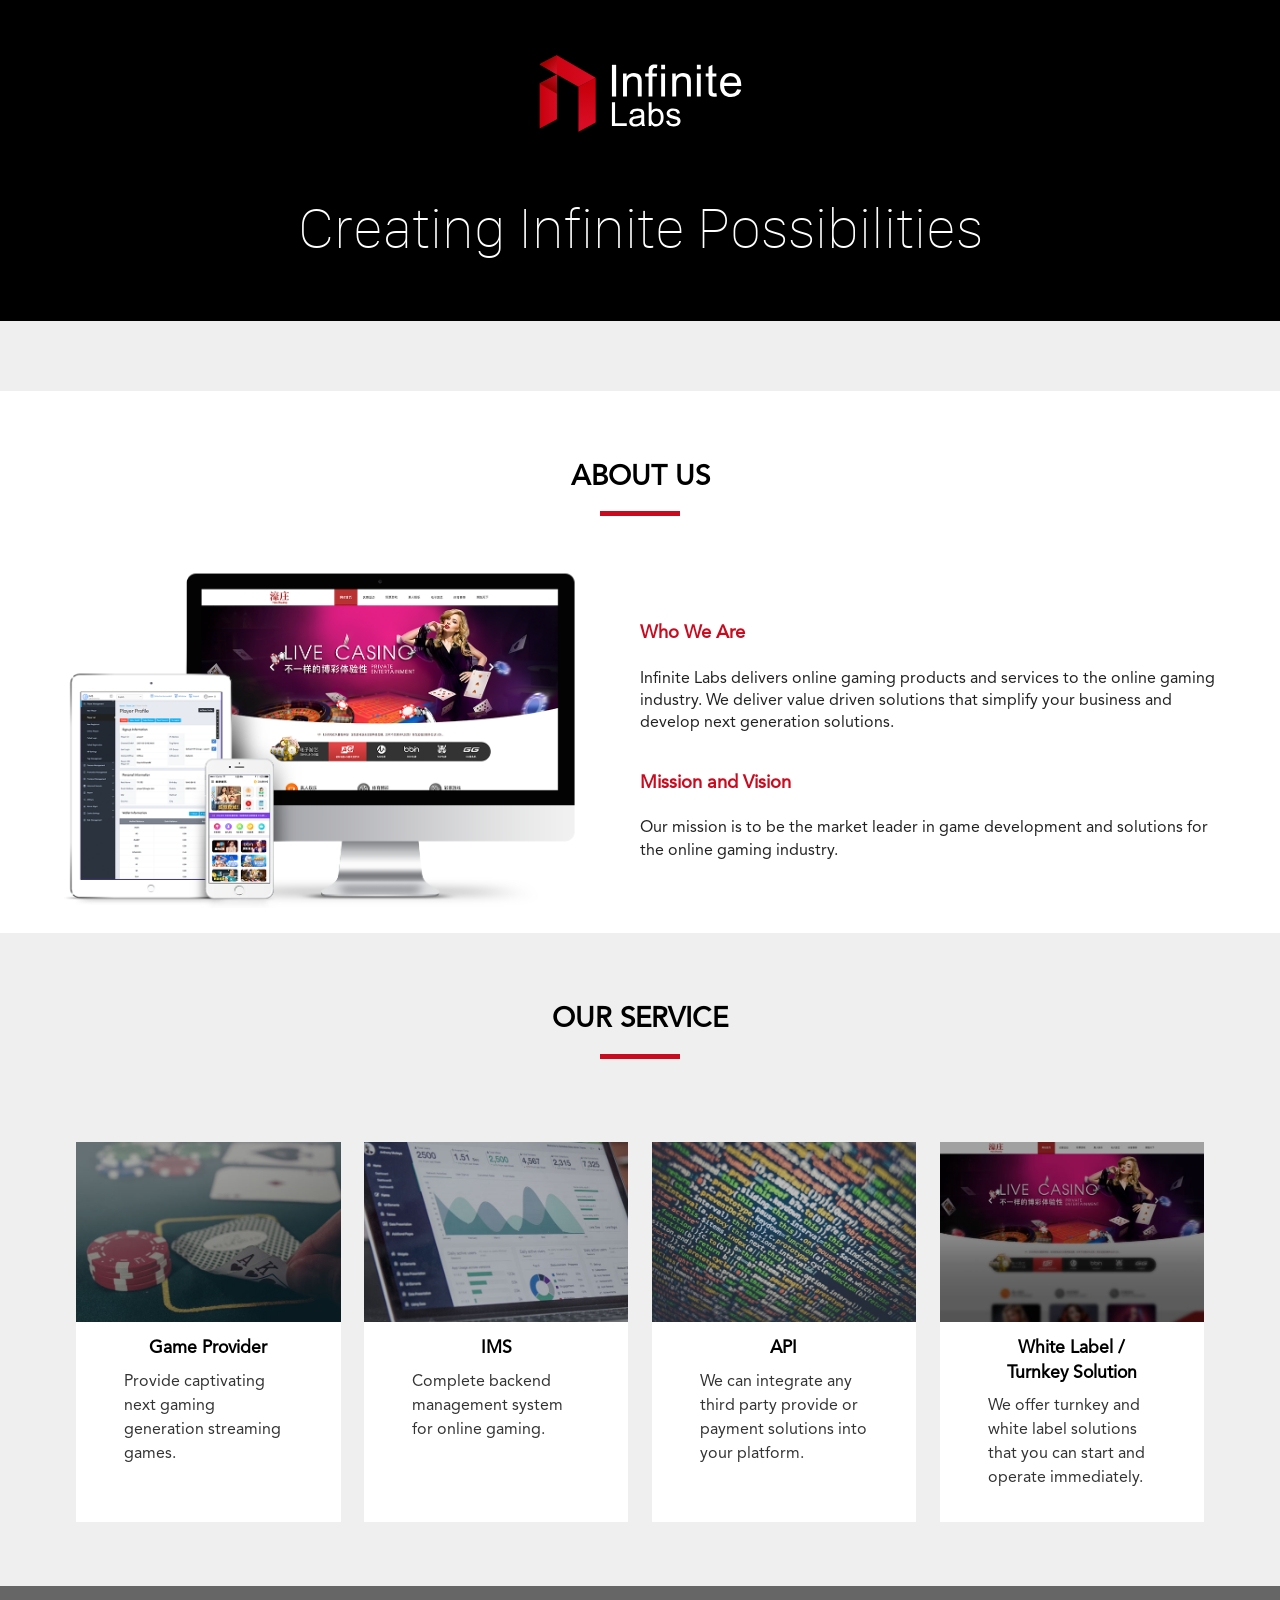
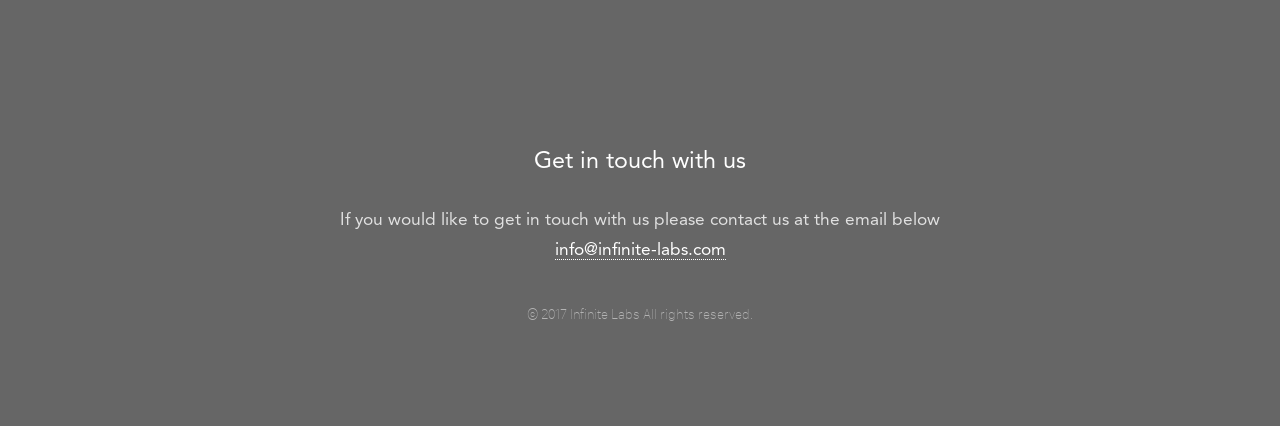
==== commit bc3381a7: "OKOK" ====
--- a/index.html
+++ b/index.html
@@ -10,11 +10,11 @@
 	</head>
 	<body>
 
-	<!-- <div class="video-background">
+	<div class="video-background">
 	    <div class="video-foreground">
 	    	<iframe src="https://www.youtube.com/embed/W0LHTWG-UmQ?controls=0&showinfo=0&rel=0&autoplay=1&loop=1&playlist=W0LHTWG-UmQ" frameborder="0" allowfullscreen></iframe>
 	    </div>
-  	</div> -->
+  	</div>
 
 		<!-- Header -->
 			<div id="header">
@@ -38,15 +38,18 @@
 
 			<div class="about-block">
 			<img src="images/device.png" class="devices">
+
+			<div class="about-cont">
 				<div class="about-item">
 					<h3>Who We Are</h3>
-					<p>Infinite Labs delivers online gaming products and services to the online gaming industry. <br>We deliver value driven solutions that simplify your business and develop next generation solutions.</p>
+					<p>Infinite Labs delivers online gaming products and services to the online gaming industry. We deliver value driven solutions that simplify your business and develop next generation solutions.</p>
 				</div>
 
 				<div class="about-item">
 					<h3>Mission and Vision</h3>
 					<p>Our mission is to be the market leader in game development and solutions for the online gaming industry.</p>
 				</div>
+			</div>
 
 			</div>
 			</div>
@@ -69,7 +72,7 @@
 
 						<div class="image-block ftr-ims"></div>
 						<h3>IMS</h3>
-							<p>Complete Backend management system for Online Gaming.</p>
+							<p>Complete backend management system for online gaming.</p>
 					</div>
 
 					<div class="service-item">
@@ -77,7 +80,7 @@
 
 						<div class="image-block ftr-api"></div>
 						<h3>API</h3>
-							<p>We can integrate any third party provides or payment solutions into your platform..</p>
+							<p>We can integrate any third party provide or payment solutions into your platform.</p>
 					</div>
 
 					<div class="service-item">
@@ -97,34 +100,10 @@
 				<div class="container 75%">
 
 					<header class="major last">
-						<h2>Get In Touch</h2>
+						<h2>Get in touch with us</h2>
 					</header>
 
-					<p>Vitae natoque dictum etiam semper magnis enim feugiat amet curabitur tempor
-					orci penatibus. Tellus erat mauris ipsum fermentum etiam vivamus.</p>
-
-					<form method="post" action="#">
-						<!-- <div class="row">
-							<div class="6u 12u(mobilep)">
-								<input type="text" name="name" placeholder="Name" />
-							</div>
-							<div class="6u 12u(mobilep)">
-								<input type="email" name="email" placeholder="Email" />
-							</div>
-						</div>
-						<div class="row">
-							<div class="12u">
-								<textarea name="message" placeholder="Message" rows="6"></textarea>
-							</div>
-						</div> -->
-						<div class="row">
-							<div class="12u">
-								<ul class="actions">
-									<li><input type="submit" value="Contact Us" /></li>
-								</ul>
-							</div>
-						</div>
-					</form>
+					<p>If you would like to get in touch with us please contact us at the email below <a mailto="info@infinite-labs.com">info@infinite-labs.com</a></p>
 
 					<ul class="copyright">
 						<li>&copy; 2017 Infinite Labs All rights reserved.</li>
--- a/assets/css/main.css
+++ b/assets/css/main.css
@@ -570,100 +570,6 @@
 		color: rgba(110, 110, 110, 0.5) !important;
 	}
 
-/* Image */
-
-	.image {
-		border: 0;
-		display: inline-block;
-		position: relative;
-		background-color: #c9091d;
-	}
-
-		.image:after {
-			-moz-transition: opacity 0.25s ease-in-out;
-			-webkit-transition: opacity 0.25s ease-in-out;
-			-ms-transition: opacity 0.25s ease-in-out;
-			transition: opacity 0.25s ease-in-out;
-			background-color: rgba(206,13,35,0.8);
-			content: '';
-			display: block;
-			height: 100%;
-			left: 0;
-			opacity: 0.8;
-			position: absolute;
-			top: 0;
-			width: 100%;
-			mix-blend-mode: darken;
-		}
-
-		.image img {
-			display: block;
-		}
-
-		.image.fit {
-			display: block;
-		}
-
-			.image.fit img {
-				display: block;
-				width: 100%;
-			}
-
-		.image.feature {
-			display: block;
-			margin: 0 0 2em 0;
-		}
-
-			.image.feature img {
-				display: block;
-				width: 100%;
-
-			}
-
-		.image.icon {
-			-moz-perspective: 500px;
-			-webkit-perspective: 500px;
-			-ms-perspective: 500px;
-			perspective: 500px;
-		}
-
-			.image.icon:before {
-				-moz-transition: -moz-transform 0.1s ease-in-out, font-size 0.1s ease-in-out;
-				-webkit-transition: -webkit-transform 0.1s ease-in-out, font-size 0.1s ease-in-out;
-				-ms-transition: -ms-transform 0.1s ease-in-out, font-size 0.1s ease-in-out;
-				transition: transform 0.1s ease-in-out, font-size 0.1s ease-in-out;
-				color: #fff;
-				font-size: 5em;
-				height: 1em;
-				left: 50%;
-				line-height: 1em;
-				margin: -0.5em 0 0 -0.5em;
-				position: absolute;
-				text-align: center;
-				top: 50%;
-				width: 1em;
-				z-index: 1;
-			}
-
-			.image.icon:hover:before {
-				-moz-transform: translateZ(0.5em);
-				-webkit-transform: translateZ(0.5em);
-				-ms-transform: translateZ(0.5em);
-				transform: translateZ(0.5em);
-			}
-
-			.image.icon:hover:after {
-				opacity: 1;
-			}
-
-			.image.icon:hover img {
-				filter: blur(2px);
-			}
-
-	span.image.icon {
-		cursor: default;
-	}
-
 /* Icon */
 
 	.icon {
@@ -765,130 +671,6 @@
 				padding: 0;
 			}
 
-/* Table */
-
-	.table-wrapper {
-		overflow-x: auto;
-		-webkit-overflow-scrolling: touch;
-	}
-
-	table {
-		width: 100%;
-	}
-
-		table.default {
-			width: 100%;
-		}
-
-			table.default tbody tr {
-				border-bottom: solid 1px rgba(200, 200, 200, 0.8);
-			}
-
-				table.default tbody tr:nth-child(2n - 1) {
-					background: rgba(224, 224, 224, 0.15);
-				}
-
-			table.default td {
-				padding: 0.5em 1em 0.5em 1em;
-			}
-
-			table.default th {
-				color: #5b5b5b;
-				font-size: 0.8em;
-				font-weight: 700;
-				letter-spacing: 0.125em;
-				line-height: 1.75em;
-				padding: 0.5em 1em 0.5em 1em;
-				text-align: left;
-				text-transform: uppercase;
-			}
-
-			table.default thead {
-				border-bottom: solid 1px rgba(200, 200, 200, 0.8);
-			}
-
-/* Button */
-
-	input[type="submit"],
-	input[type="reset"],
-	input[type="button"],
-	.button {
-		-moz-appearance: none;
-		-webkit-appearance: none;
-		-ms-appearance: none;
-		appearance: none;
-		-moz-transition: color 0.2s ease-in-out, background-color 0.2s ease-in-out;
-		-webkit-transition: color 0.2s ease-in-out, background-color 0.2s ease-in-out;
-		-ms-transition: color 0.2s ease-in-out, background-color 0.2s ease-in-out;
-		transition: color 0.2s ease-in-out, background-color 0.2s ease-in-out;
-		background: #544d55;
-		border-radius: 4px;
-		border: 0;
-		color: #ffffff;
-		cursor: pointer;
-		display: inline-block;
-		font-size: 0.9em;
-		font-weight: 700;
-		letter-spacing: 0.125em;
-		line-height: 3.25em;
-		min-width: 15em;
-		padding: 0 1.5em;
-		text-align: center;
-		text-decoration: none;
-		text-transform: uppercase;
-	}
-
-		input[type="submit"]:hover,
-		input[type="reset"]:hover,
-		input[type="button"]:hover,
-		.button:hover {
-			background: #6e6570;
-		}
-
-		input[type="submit"]:active,
-		input[type="reset"]:active,
-		input[type="button"]:active,
-		.button:active {
-			background: #474148;
-		}
-
-		input[type="submit"].alt,
-		input[type="reset"].alt,
-		input[type="button"].alt,
-		.button.alt {
-			background: none;
-			box-shadow: inset 0 0 0 1px rgba(200, 200, 200, 0.8);
-			color: #544d55;
-		}
-
-			input[type="submit"].alt:hover,
-			input[type="reset"].alt:hover,
-			input[type="button"].alt:hover,
-			.button.alt:hover {
-				background: rgba(224, 224, 224, 0.15);
-			}
-
-			input[type="submit"].alt:active,
-			input[type="reset"].alt:active,
-			input[type="button"].alt:active,
-			.button.alt:active {
-				background: rgba(224, 224, 224, 0.35);
-			}
-
-		input[type="submit"].fit,
-		input[type="reset"].fit,
-		input[type="button"].fit,
-		.button.fit {
-			width: 100%;
-		}
-
-		input[type="submit"].small,
-		input[type="reset"].small,
-		input[type="button"].small,
-		.button.small {
-			font-size: 0.8em;
-		}
-
 /* Box */
 
 	.box {
@@ -903,19 +685,6 @@
 			border: none;
 			padding: 0;
 			margin-top: 0;
-		}
-
-		.devices {
-			/*width: 90%;
-			max-width: 800px;
-			display: block;
-			position: relative;
-			margin: 0 auto -290px;
-			z-index: 3;	
-			top: -300px;*/
-			display: inline-block;
-			width: 30%;
-			margin-top: -40px;
 		}
 
 /* Feature */
@@ -1025,8 +794,9 @@
 		background-position: bottom center,	top left;
 		background-repeat: repeat-x, repeat;
 		background-size: 3200px 460px, auto;*/
-		background: #333 url(../../images/middle-bg.jpg) center/cover no-repeat;
-		background-attachment: fixed;
+		/*background: #333 url(../../images/middle-bg.jpg) center/cover no-repeat;
+		background-attachment: fixed;*/
+		background-color: rgba(0,0,0,0.4);
 		color: #fff;
 		padding: 4em 0;
 		position: relative;
@@ -1034,13 +804,13 @@
 	}
 
 		#header:before {
-			background: rgba(0, 0, 0, 0.5);
+			/*background: rgba(0, 0, 0, 0.5);
 			content: '';
 			left: 0;
 			top: 0;
 			position: absolute;
 			width: 100%;
-			height: 100%;
+			height: 100%;*/
 		}
 
 		#header a {
@@ -1095,7 +865,8 @@
 			margin: 0;
 			text-transform: initial;
 			letter-spacing: 0px;
-			font-family: 'PingFangSC-Ultralight', 'San-Francisco-UL', sans-serif;	
+			font-family: 'PingFangSC-Regular', 'San-Francisco-UL', sans-serif;
+			font-weight: 100;	
 		}
 
 		#header p {
@@ -1113,10 +884,10 @@
 		background-position: top center;
 		background-repeat: repeat-x;
 		background-size: 3200px 460px;*/
-		background: #333 url(../../images/middle-bg.jpg) center/cover no-repeat;
-		background-attachment: fixed;
+		/*background: #333 url(../../images/middle-bg.jpg) center/cover no-repeat;
+		background-attachment: fixed;*/
 		color: rgba(255, 255, 255, 0.8);
-		background-color: #111;
+		background-color: rgba(0, 0, 0, 0.6);
 		margin-top: 0px;
 		padding: 1.1em 0;
 		position: relative;
@@ -1124,13 +895,13 @@
 	}
 
 		#footer:before {
-			background: rgba(0, 0, 0, 0.5);
+			/*background: rgba(0, 0, 0, 0.5);
 			content: '';
 			left: 0;
 			top: 0;
 			position: absolute;
 			width: 100%;
-			height: 100%;
+			height: 100%;*/
 		}
 
 		#footer a {
@@ -1286,6 +1057,9 @@
 
 	}
 
+
+/* about */
+
 .about-us {
 	background-color: #fff;
 }
@@ -1300,10 +1074,15 @@
 	margin: 0px auto 0px;
 }
 
+.about-block .about-cont {
+	display: inline-block;
+	width: 50%;
+	margin-left: 5%;
+	vertical-align: middle;
+}
+
 .about-block .about-item {
-	display: inline-block;
-	width: 25%;
-	margin: 0 5% 20px;
+	display: block;
 	text-align: left;
 	padding: 0;
 	box-sizing: border-box;
@@ -1313,12 +1092,23 @@
 
 .about-block .about-item h3 {
 	text-align: left;
-	color: #000;
+	color: #ca0a1f;
+
 }
 
 .about-block .about-item p {
 	line-height: 1.4;
 }
+
+.about-block .devices {
+	display: inline-block;
+	width: 45%;
+	margin-top: -25px;
+	margin-bottom: 25px;
+	vertical-align: middle;
+}
+
+/* service */
 
 .service-block {
 	color: #333;
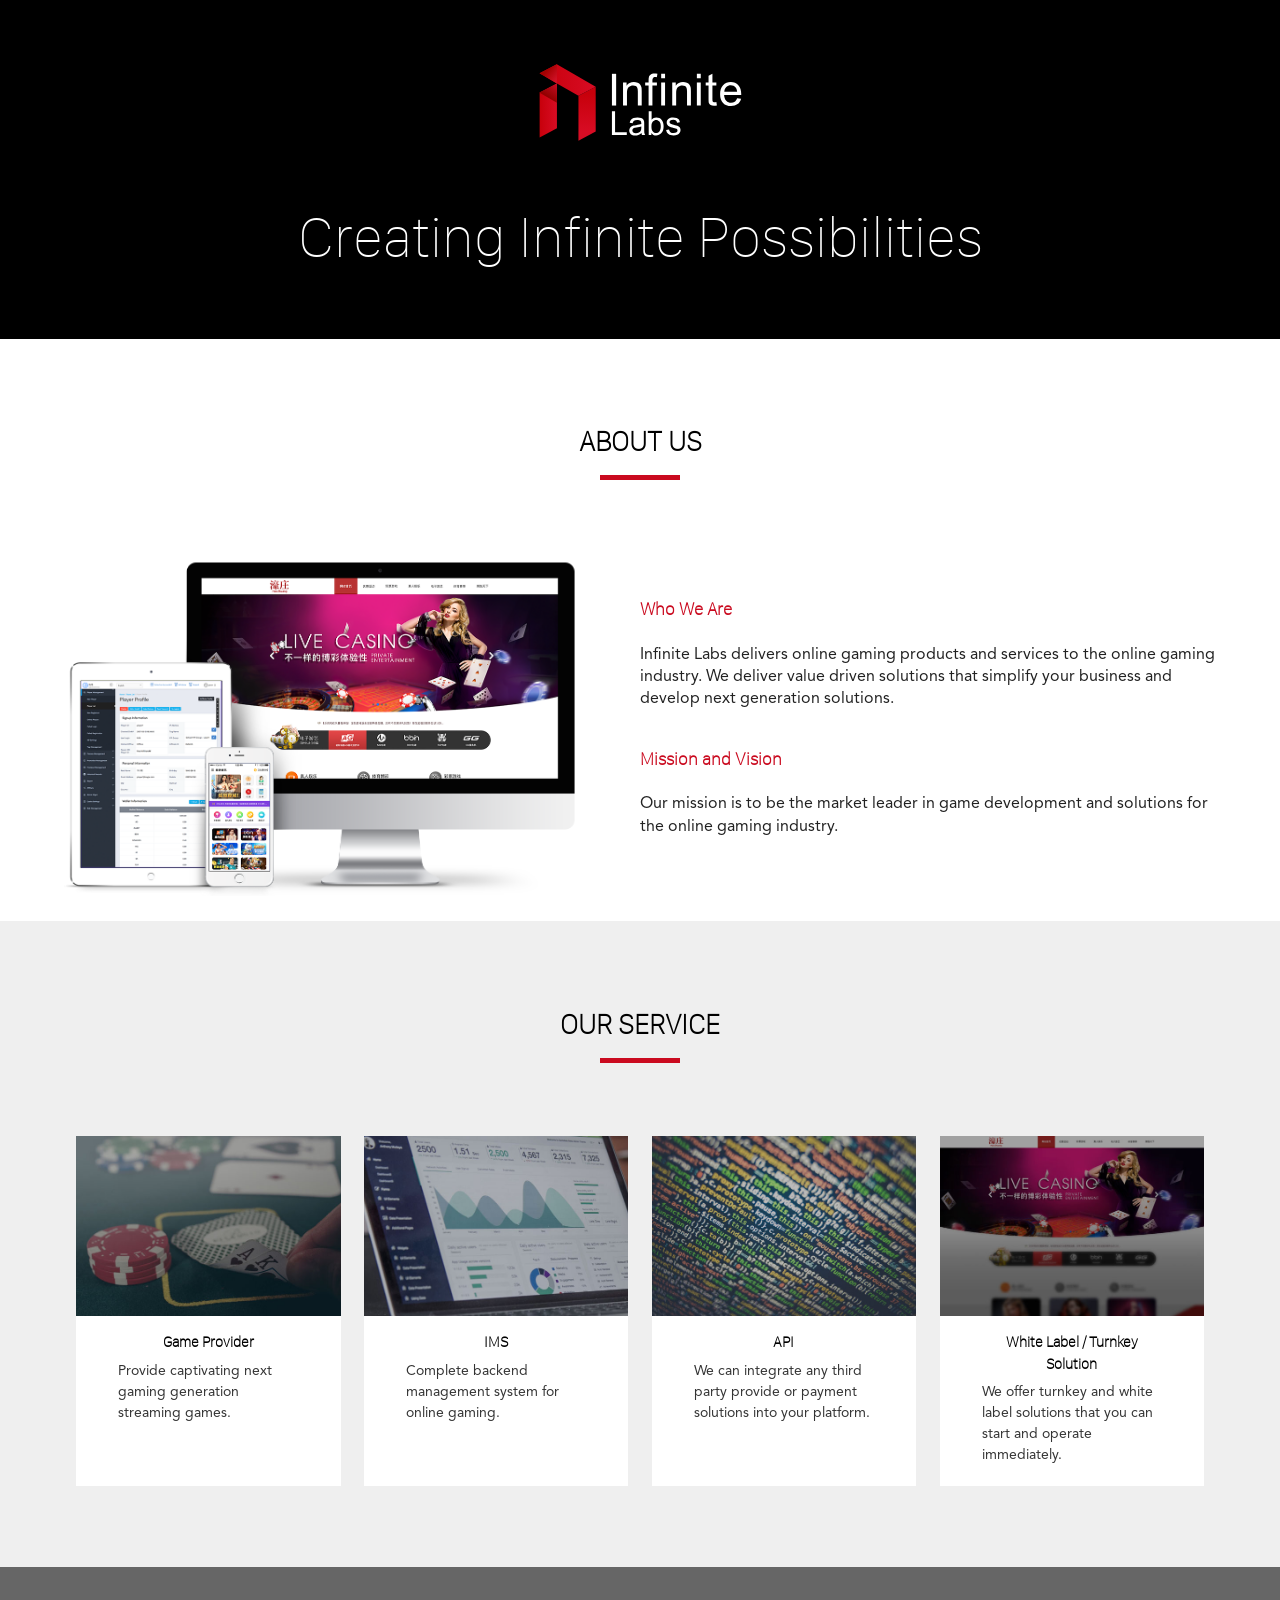
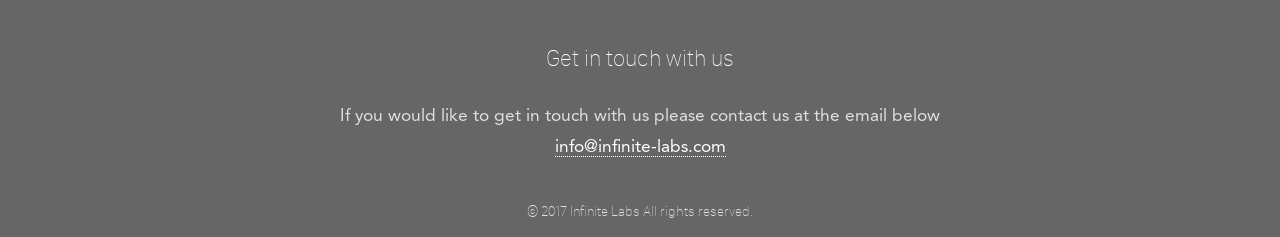
==== commit 3c27401b: "rwd" ====
--- a/index.html
+++ b/index.html
@@ -1,7 +1,7 @@
 <!DOCTYPE HTML>
 <html>
 	<head>
-		<title>Infinite Labs</title>
+		<title>Infinite Labs - Creating Infinite Possibilities</title>
 		<meta charset="utf-8" />
 		<meta name="viewport" content="width=device-width, initial-scale=1" />
 		<!--[if lte IE 8]><script src="assets/js/ie/html5shiv.js"></script><![endif]-->
@@ -114,8 +114,8 @@
 
 		<!-- Scripts -->
 			<script src="assets/js/jquery.min.js"></script>
-			<script src="assets/js/skel.min.js"></script>
-			<script src="assets/js/util.js"></script>
+			<!-- <script src="assets/js/skel.min.js"></script>
+			<script src="assets/js/util.js"></script> -->
 			<!--[if lte IE 8]><script src="assets/js/ie/respond.min.js"></script><![endif]-->
 			<script src="assets/js/main.js"></script>
 
--- a/assets/css/main.css
+++ b/assets/css/main.css
@@ -1,5 +1,6 @@
 @import url("font-awesome.min.css");
 @import url("video.css");
+@import url("grid.css");
 
 @font-face {
   font-family: 'San-Francisco-UL';
@@ -10,6 +11,7 @@
     font-family: 'AvenirLTStd-Roman';
     src: url('../fonts/AvenirLTStd-Roman.woff') format('woff');
 }
+
 
 /* Reset */
 
@@ -265,10 +267,6 @@
 
 	html, body {
 		height: 100%;
-	}
-
-	body {
-		
 	}
 
 		body.is-loading * {
@@ -320,11 +318,10 @@
 	h1, h2, h3, h4, h5, h6 {
 		color: #5b5b5b;
 		font-weight: 700;
-		/*letter-spacing: 0.125em;*/
 		line-height: 1.75em;
 		margin-bottom: 1em;
-		/*text-transform: uppercase;*/
 		text-align: center;
+		font-family: 'PingFangSC-Regular', 'San-Francisco-UL', sans-serif;
 	}
 
 		h1 a, h2 a, h3 a, h4 a, h5 a, h6 a {
@@ -378,29 +375,13 @@
 			position: relative;
 			top: -1em;
 			color: #888888;
-			/*text-transform: uppercase;*/
-			/*letter-spacing: 0.075em;*/
 		}
 
 		header.major {
-			/*border-bottom-width: 1px;
-			border-color: rgba(200, 200, 200, 0.8);
-			border-style: solid;
-			border-top-width: 1px;*/
 			margin-bottom: 10px;
 			padding: 2em 0;
 			position: relative;
 		}
-
-			header.major:before, header.major:after {
-				/*background: rgba(200, 200, 200, 0.8);
-				content: '';
-				display: block;
-				height: 1px;
-				left: 0;
-				position: absolute;
-				width: 100%;*/
-			}
 
 			header.major:after {
 				content: '';
@@ -446,10 +427,6 @@
 
 		header.major,
 		footer.major {
-			/*border-bottom-width: 1px;
-			border-color: rgba(200, 200, 200, 0.8);
-			border-style: solid;
-			border-top-width: 1px;*/
 			margin-top: 1em;
 			padding: 6em 0 3em;
 			position: relative;
@@ -475,121 +452,11 @@
 				font-weight: bold;
 			}
 			header.major h3 {
-				padding-top: 15px;
+				padding-top: 1.1em;
 				font-style: normal;
 				text-transform: uppercase;
 			}
 
-			footer.major h3 {
-				line-height: 1.3;
-				color: rgba(202, 10, 31, 1);
-			}
-
-/* Form */
-
-	label {
-		display: block;
-		color: #5b5b5b;
-		font-size: 0.8em;
-		font-weight: 700;
-		letter-spacing: 0.125em;
-		line-height: 1.75em;
-		text-transform: uppercase;
-		margin: 0 0 0.5em 0;
-	}
-
-	input[type="text"],
-	input[type="password"],
-	input[type="email"],
-	select,
-	textarea {
-		-moz-appearance: none;
-		-webkit-appearance: none;
-		-ms-appearance: none;
-		appearance: none;
-		-moz-transition: background-color 0.2s ease-in-out;
-		-webkit-transition: background-color 0.2s ease-in-out;
-		-ms-transition: background-color 0.2s ease-in-out;
-		transition: background-color 0.2s ease-in-out;
-		background: none;
-		border-radius: 4px;
-		border: 0;
-		border: solid 1px rgba(200, 200, 200, 0.8);
-		color: inherit;
-		display: block;
-		outline: 0;
-		padding: 0.75em;
-		text-decoration: none;
-		width: 100%;
-		opacity: 1;
-	}
-
-		input[type="text"]:focus,
-		input[type="password"]:focus,
-		input[type="email"]:focus,
-		select:focus,
-		textarea:focus {
-			background: rgba(224, 224, 224, 0.15);
-			border-color: #4eb980;
-		}
-
-	input[type="text"],
-	input[type="password"],
-	input[type="email"],
-	select {
-		line-height: 1em;
-	}
-
-	textarea {
-		padding: 0.5em 0.75em;
-	}
-
-	::-webkit-input-placeholder {
-		color: inherit;
-		opacity: 0.5;
-		position: relative;
-		top: 3px;
-	}
-
-	:-moz-placeholder {
-		color: inherit;
-		opacity: 0.5;
-	}
-
-	::-moz-placeholder {
-		color: inherit;
-		opacity: 0.5;
-	}
-
-	:-ms-input-placeholder {
-		color: inherit;
-		opacity: 0.5;
-	}
-
-	.formerize-placeholder {
-		color: rgba(110, 110, 110, 0.5) !important;
-	}
-
-/* Icon */
-
-	.icon {
-		text-decoration: none;
-		border-bottom: none;
-		position: relative;
-	}
-
-		.icon:before {
-			-moz-osx-font-smoothing: grayscale;
-			-webkit-font-smoothing: antialiased;
-			font-family: FontAwesome;
-			font-style: normal;
-			font-weight: normal;
-			text-transform: none !important;
-		}
-
-		.icon > .label {
-			display: none;
-		}
 
 /* List */
 
@@ -671,131 +538,11 @@
 				padding: 0;
 			}
 
-/* Box */
-
-	.box {
-		/*border: solid 1px rgba(200, 200, 200, 0.8);*/
-		margin-top: 0px;
-		margin-bottom: 6em;
-		padding: 0 3.5em 3em;
-	}
-
-		.box.alt {
-			background: none;
-			border: none;
-			padding: 0;
-			margin-top: 0;
-		}
-
-/* Feature */
-
-	.feature {
-		position: relative;
-		height: 16em;
-		margin-bottom: 3em;
-		background-color: #fff;
-		/*border: solid 1px rgba(200, 200, 200, 0.8);*/
-	}
-
-		.feature:after {
-			clear: both;
-			content: '';
-			display: block;
-		}
-
-		.feature h3, .feature h4, .feature h5, .feature h6 {
-			text-align: inherit;
-		}
-
-		.feature .image {
-			display: inline-block;
-			height: 100%;
-			overflow: hidden;
-			position: relative;
-			width: 55%;
-		}
-
-			.feature .image img {
-				display: block;
-				min-height: 100%;
-				min-width: 100%;
-				position: absolute;
-				opacity: 0.8;
-			}
-
-		.feature:before {
-			background: blue;
-			content: '';
-			display: inline-block;
-			height: 100%;
-			vertical-align: middle;
-		}
-
-		.feature .content {
-			display: inline-block;
-			padding: 3.5em;
-			vertical-align: middle;
-			width: 42%;
-		}
-
-			.feature .content h3 {
-				margin-bottom: 0.5em;
-			}
-
-			.feature .content :last-child {
-				margin: 0;
-			}
-
-		.feature.left {
-			text-align: left;
-		}
-
-			.feature.left .image {
-				float: left;
-			}
-
-				.feature.left .image img {
-					right: 0;
-					top: 0;
-				}
-
-			.feature.left .content {
-				padding-right: 0;
-			}
-
-		.feature.right {
-			text-align: right;
-		}
-
-			.feature.right .image {
-				float: right;
-			}
-
-				.feature.right .image img {
-					left: 0;
-					top: 0;
-				}
-
-			.feature.right .content {
-				padding-left: 0;
-			}
-
-		.feature.long .content {
-			padding-top: 0;
-		}
-
 
 
 /* Header */
 
 	#header {
-		/*background-attachment: scroll, scroll;
-		background-image: url("images/top-3200.svg"), url("images/overlay.png");
-		background-position: bottom center,	top left;
-		background-repeat: repeat-x, repeat;
-		background-size: 3200px 460px, auto;*/
-		/*background: #333 url(../../images/middle-bg.jpg) center/cover no-repeat;
-		background-attachment: fixed;*/
 		background-color: rgba(0,0,0,0.4);
 		color: #fff;
 		padding: 4em 0;
@@ -803,30 +550,6 @@
 		text-align: center;
 	}
 
-		#header:before {
-			/*background: rgba(0, 0, 0, 0.5);
-			content: '';
-			left: 0;
-			top: 0;
-			position: absolute;
-			width: 100%;
-			height: 100%;*/
-		}
-
-		#header a {
-			border-bottom-color: rgba(255, 255, 255, 0.35);
-			color: rgba(255, 255, 255, 0.8);
-		}
-
-			#header a:hover {
-				border-bottom-color: transparent;
-				color: #4eb980;
-			}
-
-		#header strong, #header b {
-			color: #ffffff;
-		}
-
 		#header h1, #header h2, #header h3, #header h4, #header h5, #header h6, #header p {
 			color: #ffffff;
 			position: relative;
@@ -837,8 +560,6 @@
 		#header input[type="reset"],
 		#header input[type="button"],
 		#header .button {
-			background: #ffffff;
-			color: #544d55;
 		}
 
 
@@ -854,11 +575,6 @@
 			width: 100%;
 			display: block;
 		}
-
-			#header .logo.fa-paper-plane-o:before {
-				left: -0.075em;
-				position: relative;
-			}
 
 		#header h1 {
 			font-size: 4em;
@@ -879,13 +595,6 @@
 /* Footer */
 
 	#footer {
-		/*background-attachment: scroll;
-		background-image: url("images/bottom-3200.svg");
-		background-position: top center;
-		background-repeat: repeat-x;
-		background-size: 3200px 460px;*/
-		/*background: #333 url(../../images/middle-bg.jpg) center/cover no-repeat;
-		background-attachment: fixed;*/
 		color: rgba(255, 255, 255, 0.8);
 		background-color: rgba(0, 0, 0, 0.6);
 		margin-top: 0px;
@@ -894,16 +603,6 @@
 		text-align: center;
 	}
 
-		#footer:before {
-			/*background: rgba(0, 0, 0, 0.5);
-			content: '';
-			left: 0;
-			top: 0;
-			position: absolute;
-			width: 100%;
-			height: 100%;*/
-		}
-
 		#footer a {
 			color: #ffffff;
 		}
@@ -958,7 +657,7 @@
 		}
 
 		#footer .copyright {
-			color: rgba(255, 255, 255, 0.5);
+			color: rgba(255, 255, 255, 0.8);
 			font-size: 0.8em;
 			line-height: 1em;
 			margin: 3em 0 0 0;
@@ -966,26 +665,124 @@
 			font-family: 'PingFangSC-Ultralight', 'San-Francisco-UL', sans-serif;
 		}
 
-			#footer .copyright li {
-				border-left: dotted 1px;
-				display: inline-block;
-				margin-left: 1em;
-				padding-left: 1em;
-			}
-
-				#footer .copyright li:first-child {
-					padding: 0;
-					margin: 0;
-					border: 0;
-				}
-
-				#footer .copyright li a, #footer .copyright li span {
-					color: inherit;
-				}
-
-					#footer .copyright li a:hover, #footer .copyright li span:hover {
-						color: #ffffff;
-					}
+	/* about */
+
+	.about-us {
+		background-color: #fff;
+	}
+
+	.about-block {
+		color: #222;
+		text-align: center;
+		font-size: 0;
+		width: 90%;
+		max-width: 1280px;
+		position: relative;
+		margin: 0px auto 0px;
+	}
+
+		.about-block .about-cont {
+			display: inline-block;
+			width: 50%;
+			margin-left: 5%;
+			vertical-align: middle;
+		}
+
+		.about-block .about-item {
+			display: block;
+			text-align: left;
+			padding: 0;
+			box-sizing: border-box;
+			font-size: 16px;
+			vertical-align: top;
+		}
+
+		.about-block .about-item h3 {
+			text-align: left;
+			color: #ca0a1f;
+
+		}
+
+		.about-block .about-item p {
+			line-height: 1.4;
+		}
+
+		.about-block .devices {
+			display: inline-block;
+			width: 45%;
+			vertical-align: middle;
+			margin-bottom: 25px;
+		}
+
+	/* service */
+
+	.service-block {
+		color: #333;
+		text-align: center;
+		font-size: 0;
+		width: 90%;
+		max-width: 1280px;
+		position: relative;
+		margin: 20px auto 0px;
+	}
+
+		.service-block .service-item {
+			display: inline-block;
+			width: 23%;
+			margin: 1%;
+			min-height: 380px;
+			text-align: center;
+			background-color: #fff;
+			padding: 0;
+			box-sizing: border-box;
+			font-size: 16px;
+			vertical-align: top;
+		}
+
+		.service-block .service-item i {
+			font-size: 4em;
+			line-height: 2;
+			display: none;
+		}
+
+		.service-block .image-block {
+			width: 100%;
+			height: 180px;
+			position: relative;
+			display: block;
+			margin-bottom: 15px;
+		}
+
+		.service-block .image-block.ftr-game {
+			background: url(../../images/ftr-01.jpg) center/cover no-repeat;
+		}
+		.service-block .image-block.ftr-ims {
+			background: url(../../images/ftr-02.jpg) center/cover no-repeat;
+		}
+		.service-block .image-block.ftr-api {
+			background: url(../../images/ftr-03.jpg) center/cover no-repeat;
+		}
+		.service-block .image-block.ftr-wl {
+			background: url(../../images/ftr-04.jpg) center/cover no-repeat;
+		}
+
+
+		.service-block .service-item h3 {
+			color: #000;
+			margin: 0 0 8px 0;
+			font-size: 1.1em;
+			line-height: 1.4;
+			padding: 0 3em;
+		}
+
+		.service-block .service-item p {
+			font-size: 1em;
+			line-height: 1.5;
+			padding: 0 3em;
+			display: block;
+			text-align: left;
+			margin: 0 0 1em 0;
+		}
 
 /* Main */
 
@@ -996,16 +793,7 @@
 		background-color: #efefef;
 	}
 
-		#main:before {
-			/*background: rgba(200, 200, 200, 0.8);*/
-			content: '';
-			height: 100%;
-			left: 50%;
-			position: absolute;
-			top: 0;
-			width: 1px;
-			z-index: -1;
-		}
+
 
 		#main header.major,
 		#main footer.major {
@@ -1050,149 +838,9 @@
 					font-size: 1.1em;
 					line-height: 1.5em;
 				}
-		/* Box */
-			.box {
-				margin-top: 0px;
-			}
-
-	}
-
-
-/* about */
-
-.about-us {
-	background-color: #fff;
-}
-
-.about-block {
-	color: #222;
-	text-align: center;
-	font-size: 0;
-	width: 90%;
-	max-width: 1280px;
-	position: relative;
-	margin: 0px auto 0px;
-}
-
-.about-block .about-cont {
-	display: inline-block;
-	width: 50%;
-	margin-left: 5%;
-	vertical-align: middle;
-}
-
-.about-block .about-item {
-	display: block;
-	text-align: left;
-	padding: 0;
-	box-sizing: border-box;
-	font-size: 16px;
-	vertical-align: top;
-}
-
-.about-block .about-item h3 {
-	text-align: left;
-	color: #ca0a1f;
-
-}
-
-.about-block .about-item p {
-	line-height: 1.4;
-}
-
-.about-block .devices {
-	display: inline-block;
-	width: 45%;
-	margin-top: -25px;
-	margin-bottom: 25px;
-	vertical-align: middle;
-}
-
-/* service */
-
-.service-block {
-	color: #333;
-	text-align: center;
-	font-size: 0;
-	width: 90%;
-	max-width: 1280px;
-	position: relative;
-	margin: 20px auto 0px;
-}
-
-.service-block .service-item {
-	display: inline-block;
-	width: 23%;
-	margin: 1%;
-	min-height: 380px;
-	text-align: center;
-	background-color: #fff;
-	padding: 0;
-	box-sizing: border-box;
-	font-size: 16px;
-	vertical-align: top;
-}
-
-.service-block .service-item i {
-	font-size: 4em;
-	line-height: 2;
-	display: none;
-}
-
-.service-block .image-block {
-	width: 100%;
-	height: 180px;
-	position: relative;
-	display: block;
-	margin-bottom: 15px;
-}
-
-.service-block .image-block.ftr-game {
-	background: url(../../images/ftr-01.jpg) center/cover no-repeat;
-}
-.service-block .image-block.ftr-ims {
-	background: url(../../images/ftr-02.jpg) center/cover no-repeat;
-}
-.service-block .image-block.ftr-api {
-	background: url(../../images/ftr-03.jpg) center/cover no-repeat;
-}
-.service-block .image-block.ftr-wl {
-	background: url(../../images/ftr-04.jpg) center/cover no-repeat;
-}
-
-
-.service-block .service-item h3 {
-	color: #000;
-	margin: 0 0 8px 0;
-	font-size: 1.1em;
-	line-height: 1.4;
-	padding: 0 3em;
-}
-
-.service-block .service-item p {
-	font-size: 1em;
-	line-height: 1.5;
-	margin-bottom: 15px;
-	padding: 0 3em;
-	display: block;
-	text-align: left;
-}
-
-.bg-service {
-	width: 100%;
-	height: 400px;
-	position: relative;
-	background: #333 url(../../images/middle-bg.jpg) center top/cover no-repeat;
-}
-
-.about {
-	width: 100%;
-	height: 400px;
-	position: relative;
-	text-align: center;
-	color: #fff;
-	background-color: #fff;
-}
+	}
+
+
 				
 
 /* Normal */
@@ -1223,36 +871,10 @@
 					font-size: 1.15em;
 				}
 
-			footer.major {
-				margin-top: 4em;
-				padding: 3em 0;
-			}
-
-		/* Box */
-
-			.box {
-				padding: 2.5em;
-				margin-top: 0px;
-				margin-bottom: 4em;
-			}
-
-		/* Feature */
-
-			.feature {
-				height: 18em;
-			}
-
-				.feature .content {
-					padding: 2.5em;
-				}
-
 		/* Header */
 
 			#header {
-				/*background-attachment: scroll, scroll,;
-				background-image: url("images/top-1600.svg"), url("images/overlay.png");
-				background-size: 1600px 230px, auto;*/
-				padding: 3em 0;
+				padding: 3.5em 0;
 			}
 
 
@@ -1265,24 +887,25 @@
 					font-size: 1.15em;
 				}
 
-		/* Footer */
-
-			#footer {
-				/*background-image: url("images/bottom-1600.svg");
-				background-size: 1600px 230px;*/
-				margin-top: 0px;
-				padding: 6em 0;
-			}
-
-				#footer:before {
-					height: 230px;
-				}
-
-		/* Main */
-
-			#main {
-				padding: 4em 0 3em 0;
-			}
+		/* service */
+
+			.service-block {
+				margin: 10px auto 0px;
+			}
+
+			.service-block .service-item {
+				min-height: 350px;
+				font-size: 14px;
+			}
+
+			.service-block .image-block {
+				width: 100%;
+				height: 180px;
+				position: relative;
+				display: block;
+				margin-bottom: 15px;
+			}
+
 
 	}
 
@@ -1294,6 +917,29 @@
 
 			body, input, select, textarea {
 				font-size: 12pt;
+			}
+		/* service */
+
+			.service-block {
+				margin: 10px auto 0px;
+			}
+
+			.service-block .service-item {
+				min-height: 350px;
+				font-size: 14px;
+			}
+
+			.service-block .image-block {
+				width: 100%;
+				height: 180px;
+				position: relative;
+				display: block;
+				margin-bottom: 15px;
+			}
+
+			.service-block .service-item h3,
+			.service-block .service-item p {
+				padding: 0 1.4em;
 			}
 
 	}
@@ -1313,6 +959,26 @@
 				padding-left: 2em;
 				padding-right: 2em;
 			}
+		/* service */
+
+			.service-block {
+				margin: 0px auto;
+			}
+
+				.service-block .service-item {
+					width: 46%;
+					margin: 0 2% 10px;
+					min-height: 300px;
+					font-size: 13px;
+				}
+
+				.service-block .image-block {
+					margin-bottom: 10px;
+				}
+
+				.service-block .service-item h3 {
+					margin: 0 0 5px 0;
+				}
 
 	}
 
@@ -1347,14 +1013,6 @@
 					font-size: 0.8em;
 				}
 
-			footer.major {
-				margin-top: 2em;
-			}
-
-				footer.major br {
-					display: none;
-				}
-
 		/* List */
 
 			ul.actions li {
@@ -1365,58 +1023,20 @@
 				padding: 15px 0 0 0;
 			}
 
-		/* Box */
-
-			.box {
-				padding: 2em;
-				margin-bottom: 2em;
-			}
-
-		/* Feature */
-
-			.feature {
-				background: #ffffff;
-				display: block;
-				height: auto;
-				margin-bottom: 2em;
-			}
-
-				.feature:last-child {
-					margin-bottom: 0;
-				}
-
-				.feature:before, .feature:after {
-					display: none;
-				}
-
-				.feature .image {
-					float: none;
-					height: 15em;
-					width: 100%;
-				}
-
-				.feature .content {
-					border: solid 1px rgba(200, 200, 200, 0.8);
-					padding: 2em !important;
-					text-align: center;
-					width: 100%;
-				}
 
 		/* Header */
 
 			#header {
-				/*background-image: url("images/top-1280.svg"), url("images/overlay.png");
-				background-size: 1280px 184px, auto;*/
-				padding: 3em 0;
-			}
-
-
-				#header .logo {
-					font-size: 1.5em;
+				padding: 4em 0;
+			}
+
+
+				#header .main-logo {
+					max-width: 180px;
 				}
 
 				#header h1 {
-					font-size: 3em;
+					font-size: 2.6em;
 				}
 
 				#header p {
@@ -1426,25 +1046,10 @@
 		/* Footer */
 
 			#footer {
-				/*background-image: url("images/bottom-1280.svg");
-				background-size: 1280px 184px;*/
 				margin-top: 0px;
 				padding: 2em 0;
 			}
 
-				#footer:before {
-					height: 184px;
-				}
-
-				#footer form {
-					padding-bottom: 0;
-				}
-
-		/* Main */
-
-			#main {
-				padding: 2em 0 2em 0;
-			}
 
 	}
 
@@ -1455,14 +1060,9 @@
 		/* Section/Article */
 
 			header.major {
-				padding-left: 1em;
-				padding-right: 1em;
-			}
-
-			footer.major {
-				padding-left: 1em;
-				padding-right: 1em;
-			}
+				padding: 1em ;
+			}
+
 
 		/* List */
 
@@ -1489,28 +1089,7 @@
 				width: 100%;
 			}
 
-		/* Box */
-
-			.box {
-				padding: 2em 1em;
-			}
-
-		/* Feature */
-
-			.feature {
-				margin-bottom: 1em;
-			}
-
-				.feature .content {
-					padding: 2em 1em !important;
-				}
-
-		/* Main */
-
-			#main {
-				padding-left: 1em;
-				padding-right: 1em;
-			}
+
 
 		/* Footer */
 
@@ -1538,4 +1117,95 @@
 					display: none;
 				}
 
+				#header h1 {
+					font-size: 2.5em;
+					line-height: 1.4;
+				}
+
+			/* about */
+
+			.about-block {
+				width: 95%;
+			}
+
+				.about-block .about-cont {
+					width: 100%;
+					margin-left: 0;
+					font-size: 0;
+				}
+
+				.about-block .about-item {
+					display: block;
+					width: 70%;
+					font-size: 14px;
+					margin: auto;
+				}
+
+				.about-block .about-item h3 {
+					text-align: center;
+					margin: 0.8em 0 0;
+					font-size: 1.5em;
+				}
+
+				.about-block .about-item p {
+					line-height: 1.4;
+					font-size: 1em;
+				}
+
+				.about-block .devices {
+					width: 65%;
+					margin-bottom: 1em;
+				}
+
+		/* Service */
+			.service-block {
+				width: 95%;
+			}
+
+				.service-block .service-item {
+					min-height: 260px;
+				}
+
+				.service-block .image-block {
+					height: 120px;
+					margin-bottom: 7px;
+				}
+
+
+	}
+
+/* Mobile (Portrait) */
+
+	@media screen and (max-width: 320px) {
+
+
+		/* Header */
+
+			#header {
+			}
+
+				#header h1 {
+					font-size: 2em;
+					line-height: 1.4;
+				}
+
+		/* Service */
+			.service-block {
+				width: 95%;
+			}
+
+				.service-block .service-item {
+					min-height: 260px;
+					font-size: 12px;
+				}
+
+				.service-block .image-block {
+					height: 90px;
+				}
+
+				.service-block .service-item h3 {
+					font-size: 1em;
+				}
+
+
 	}
